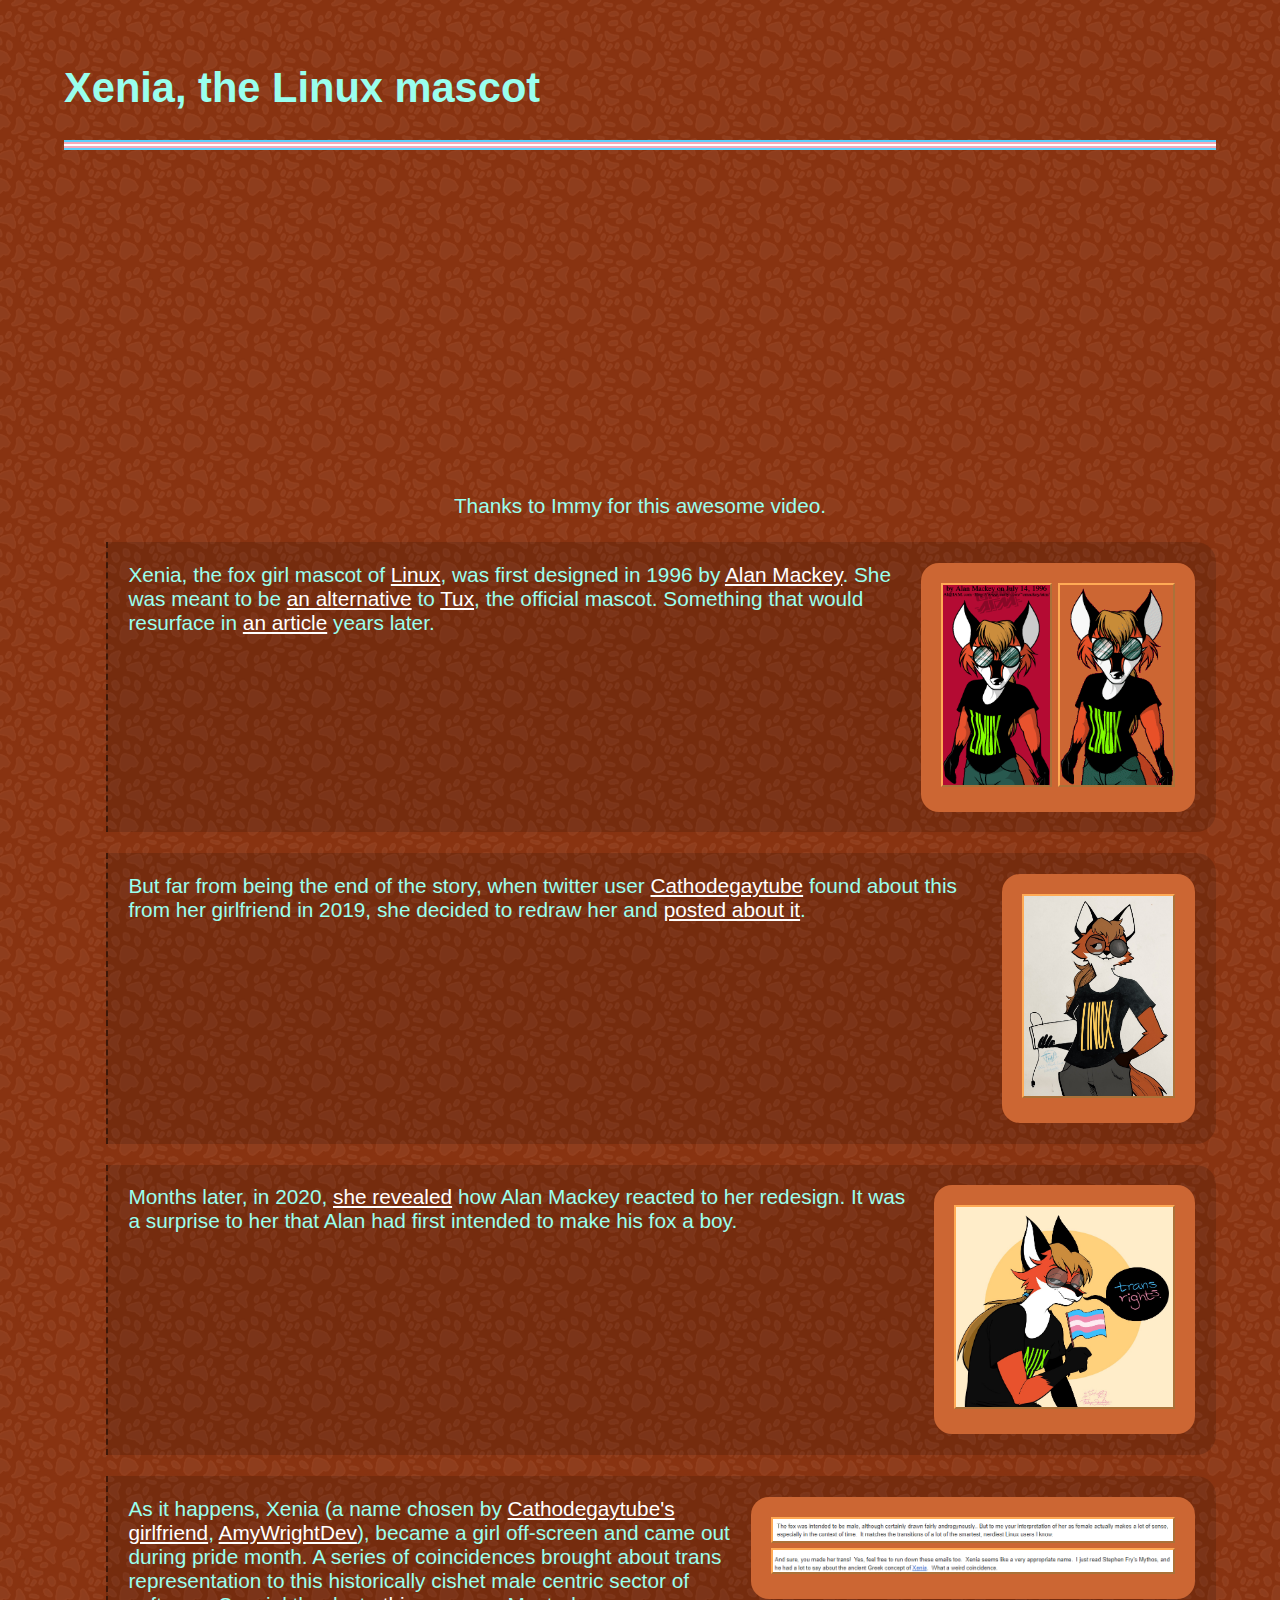
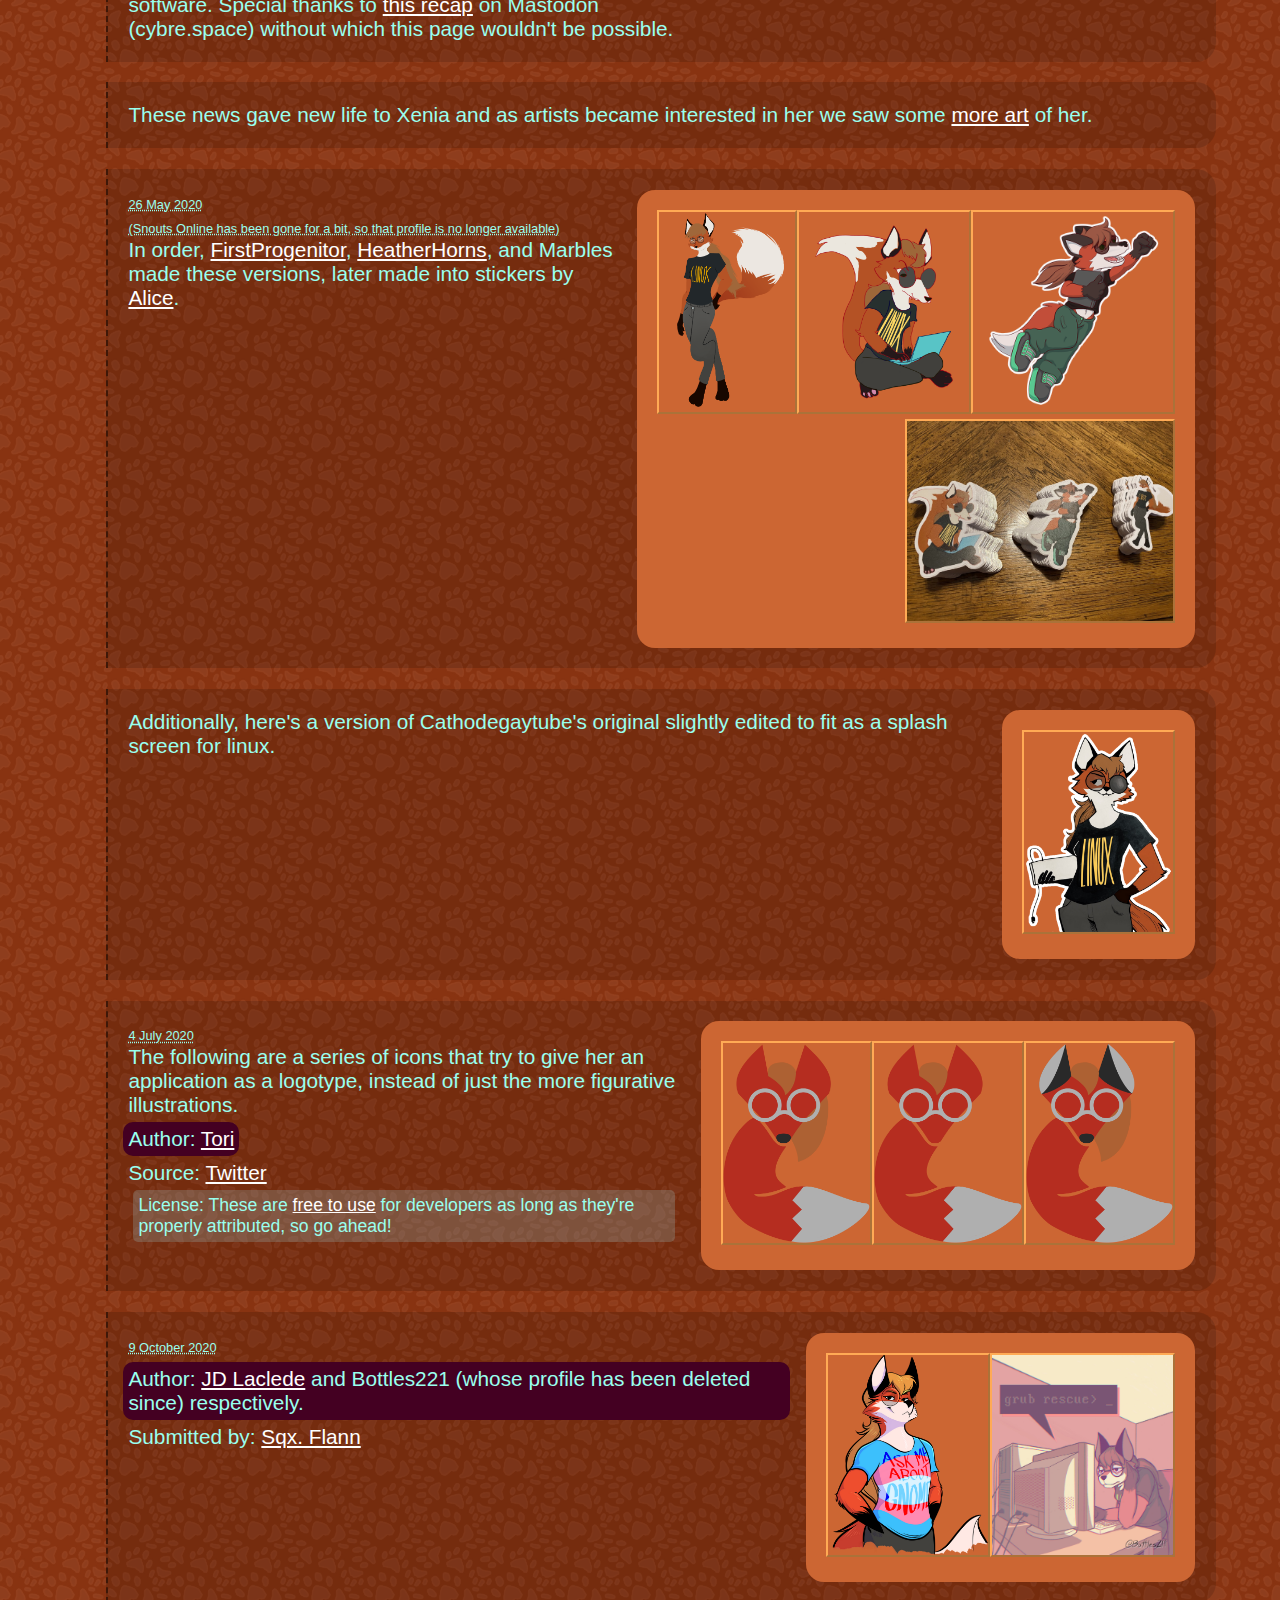
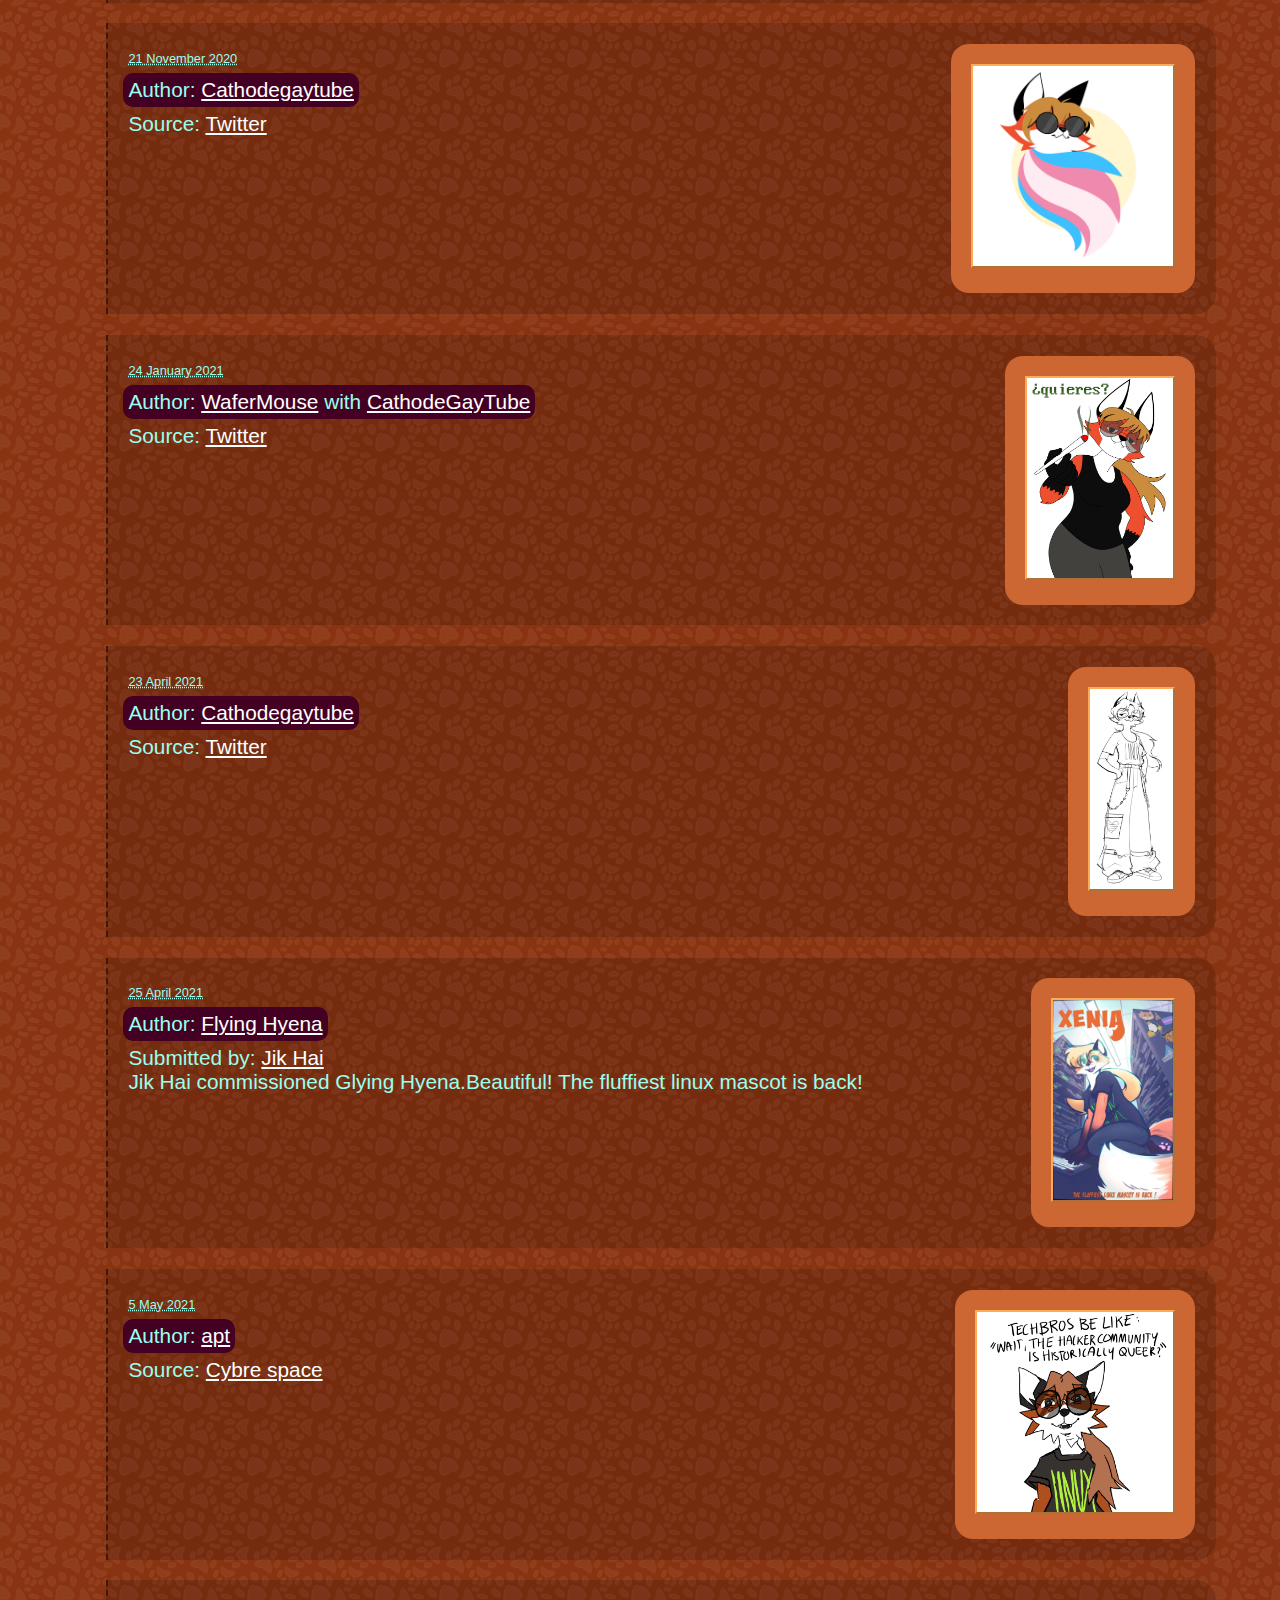
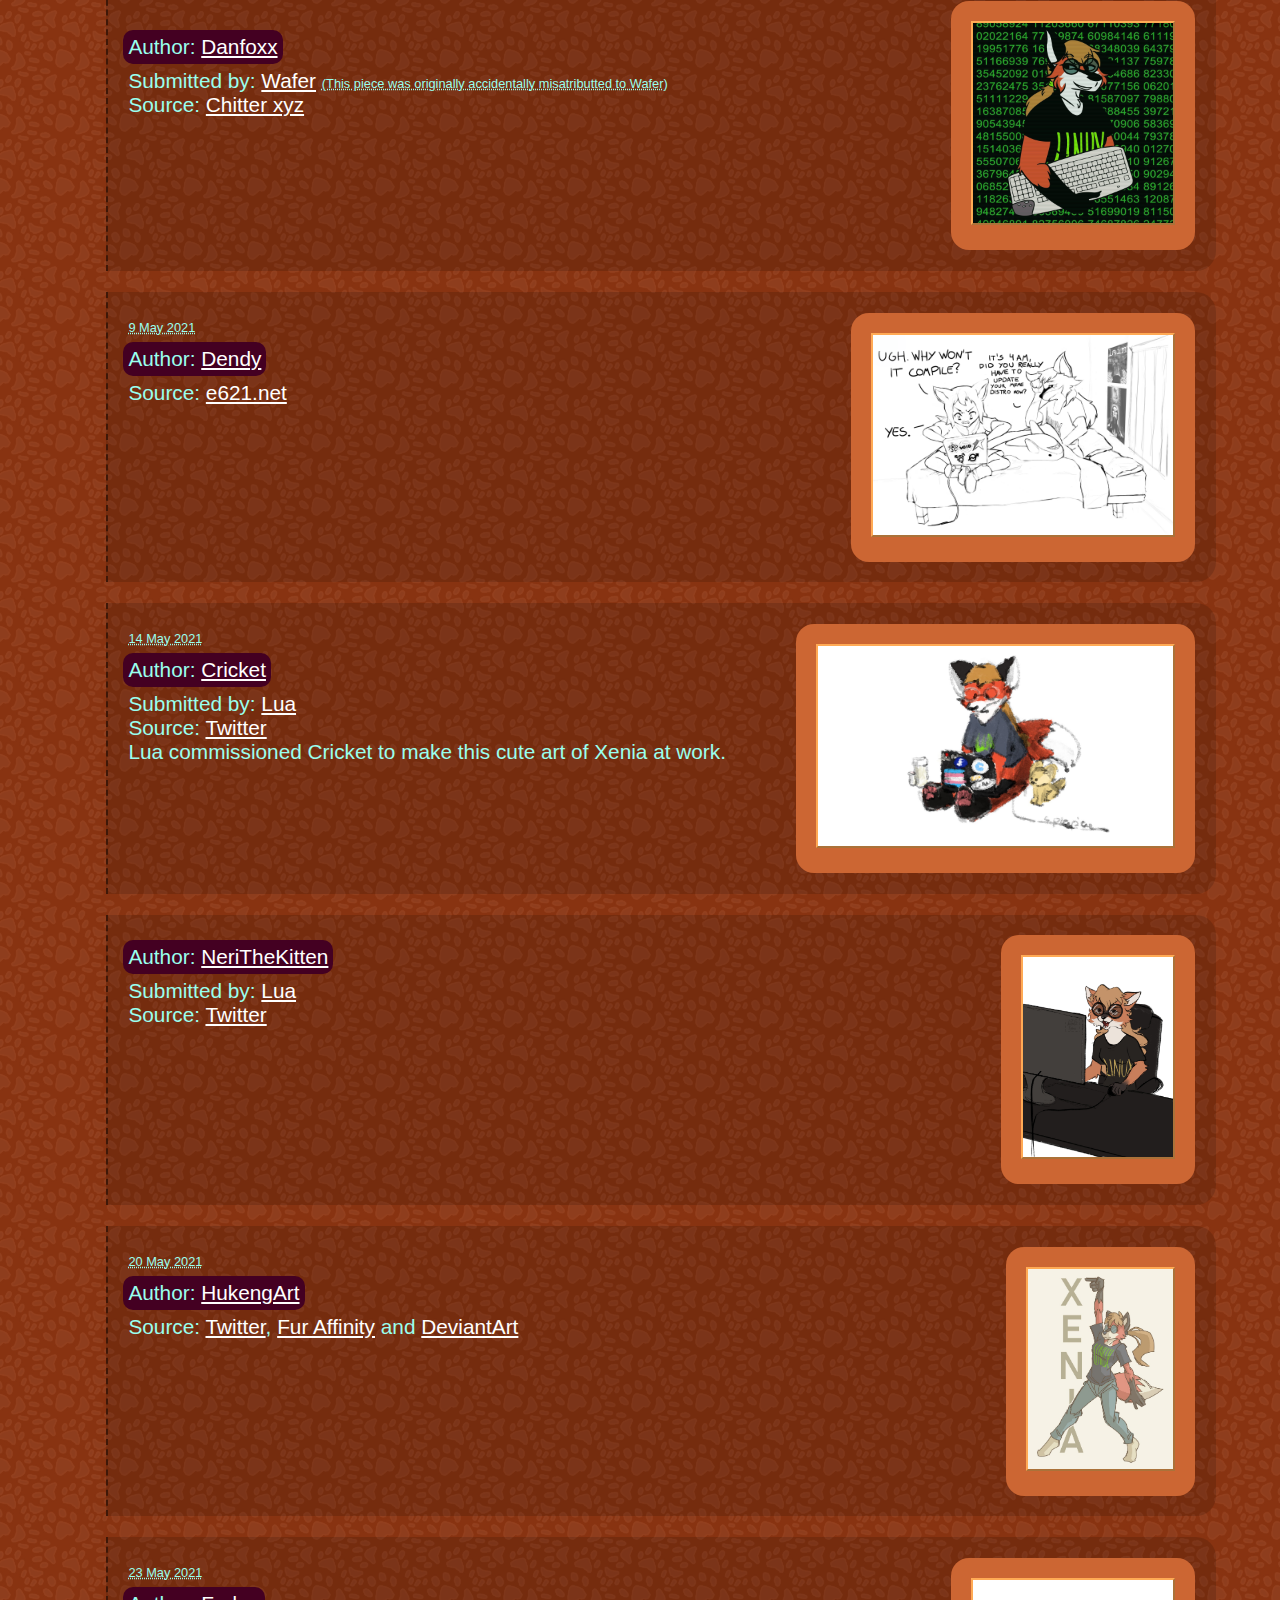
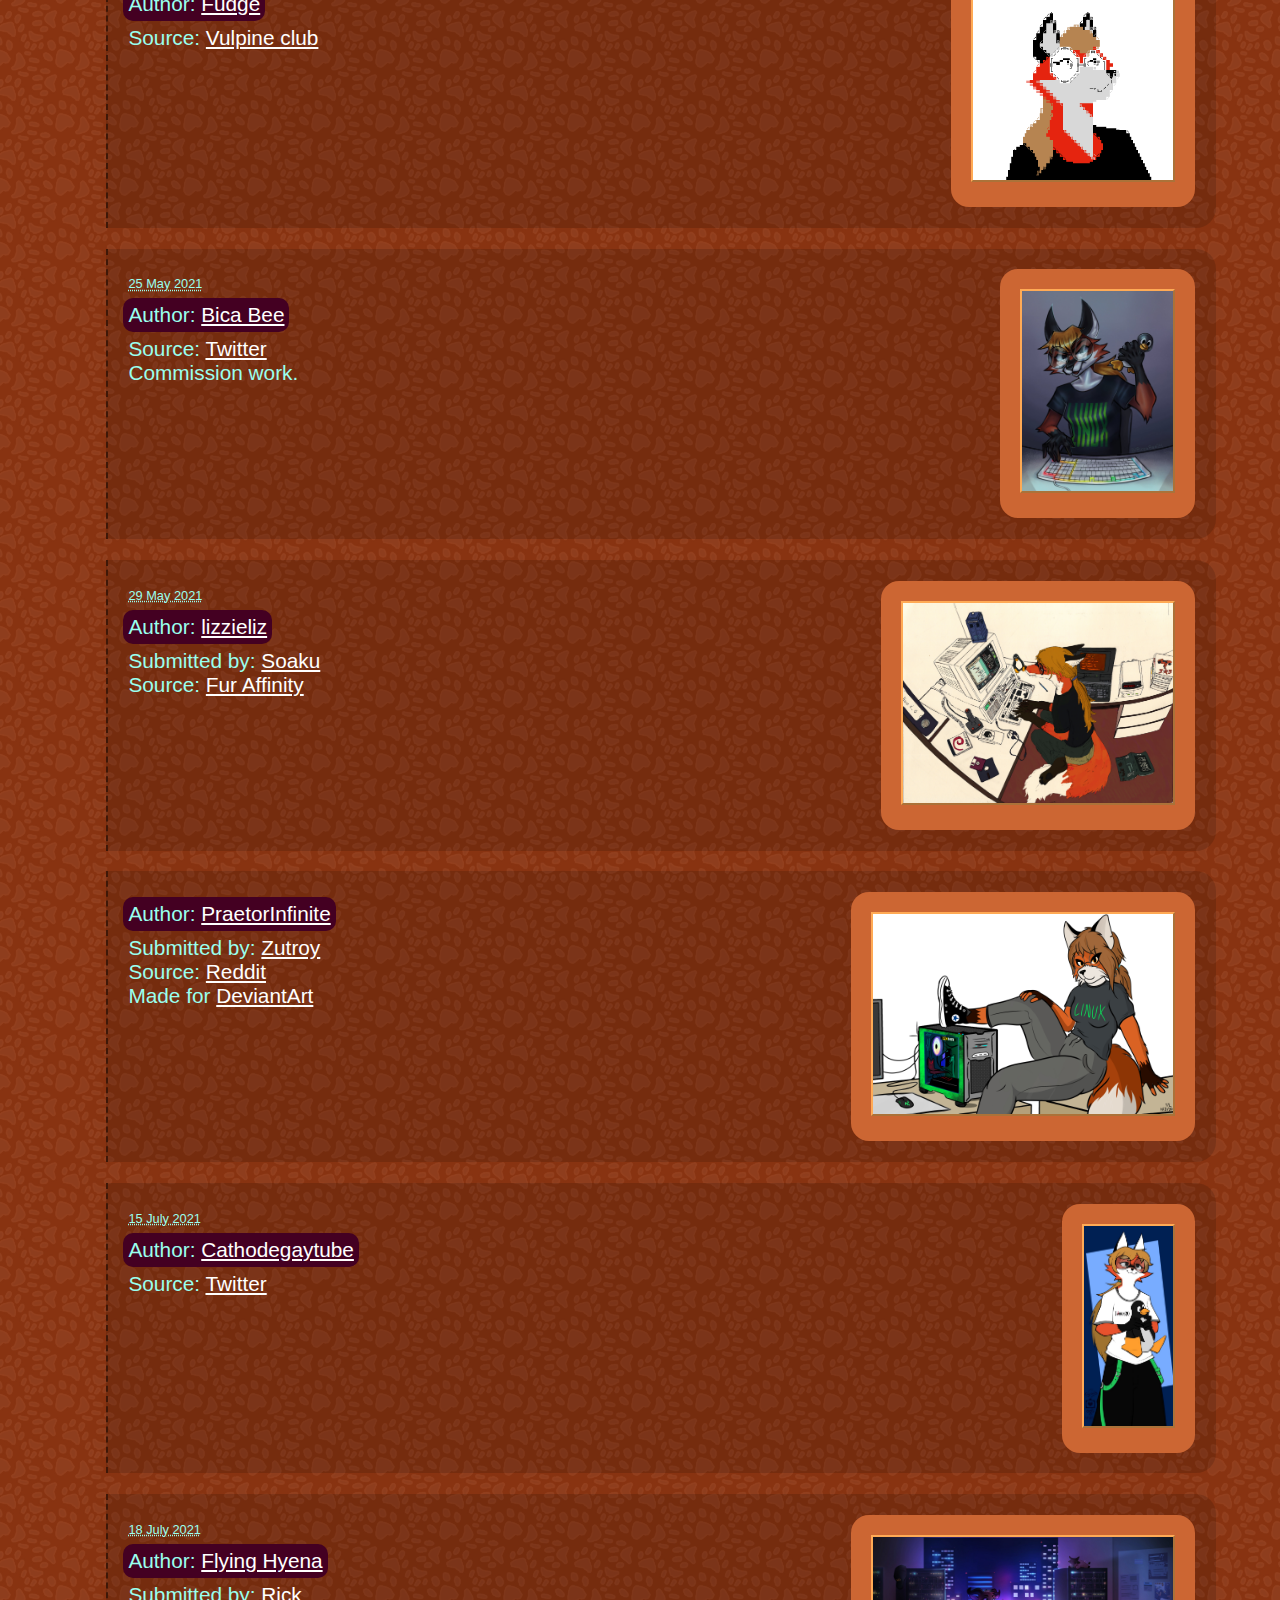
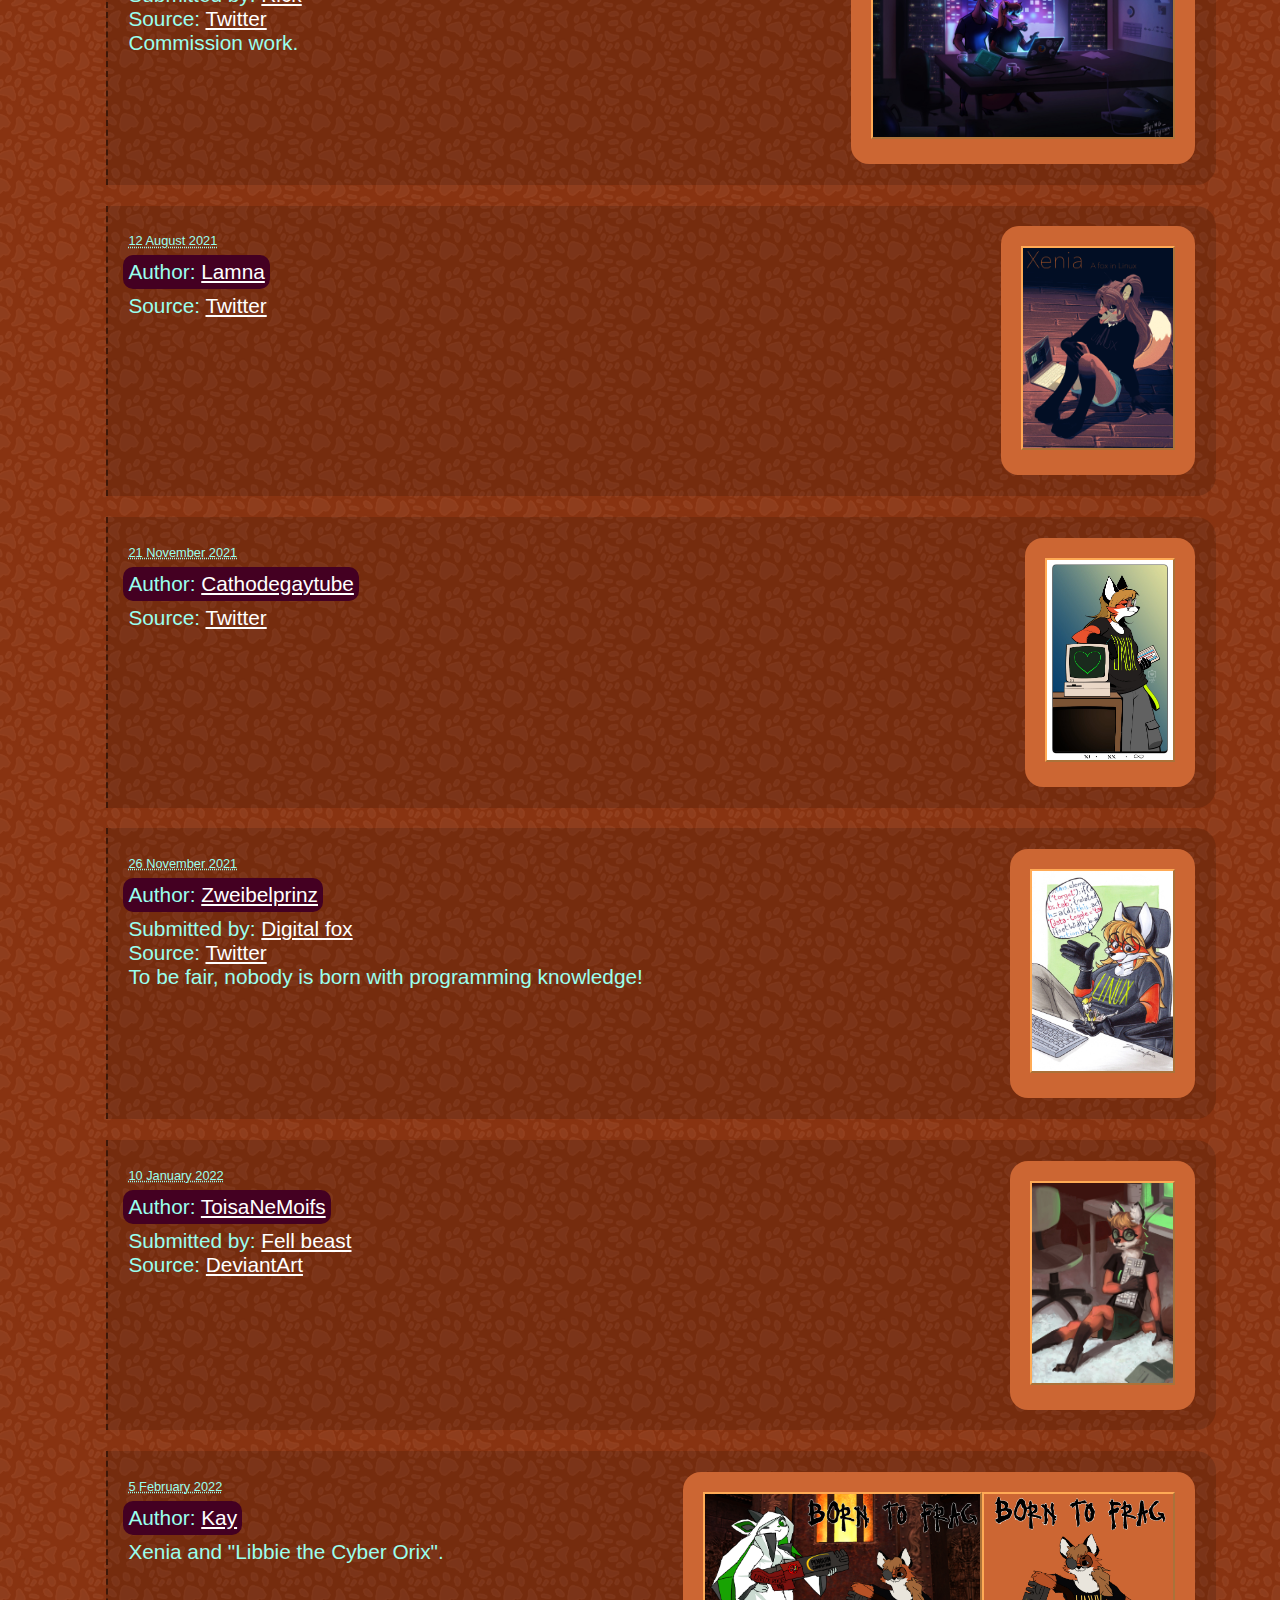
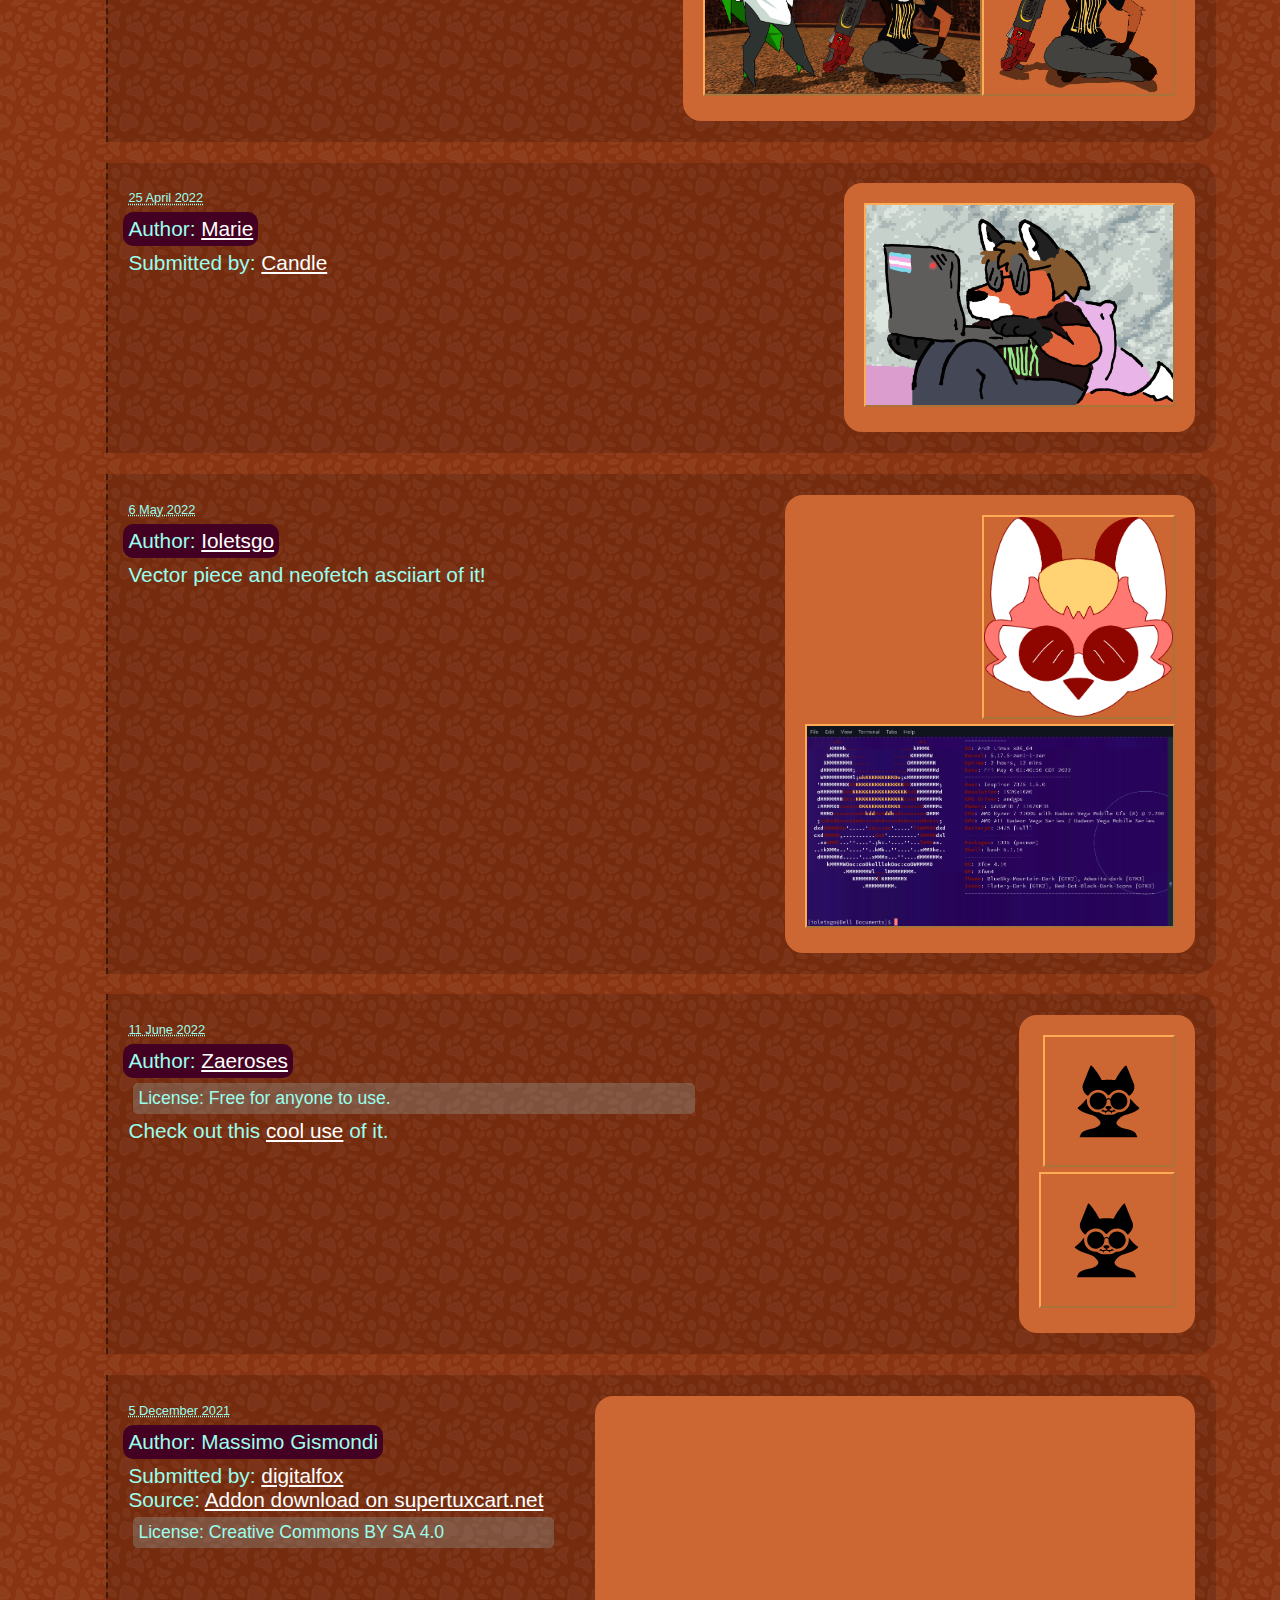
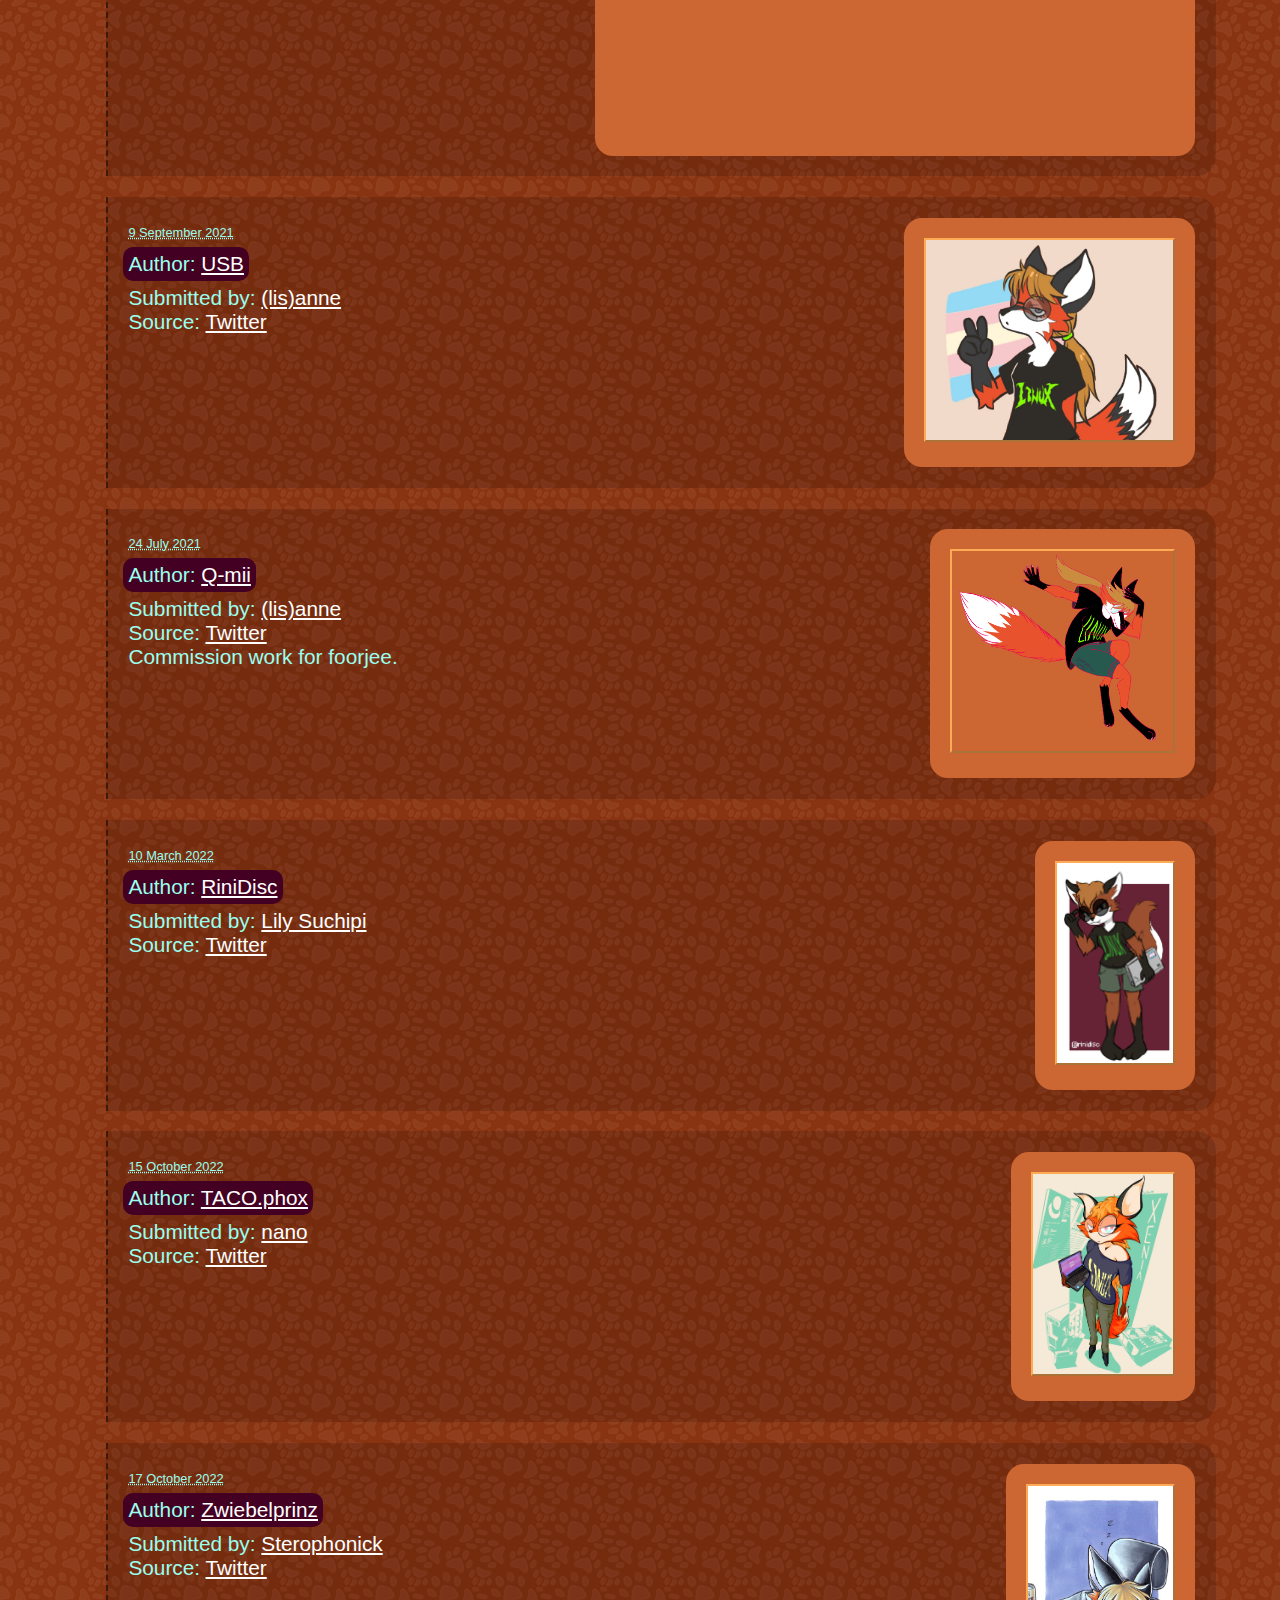
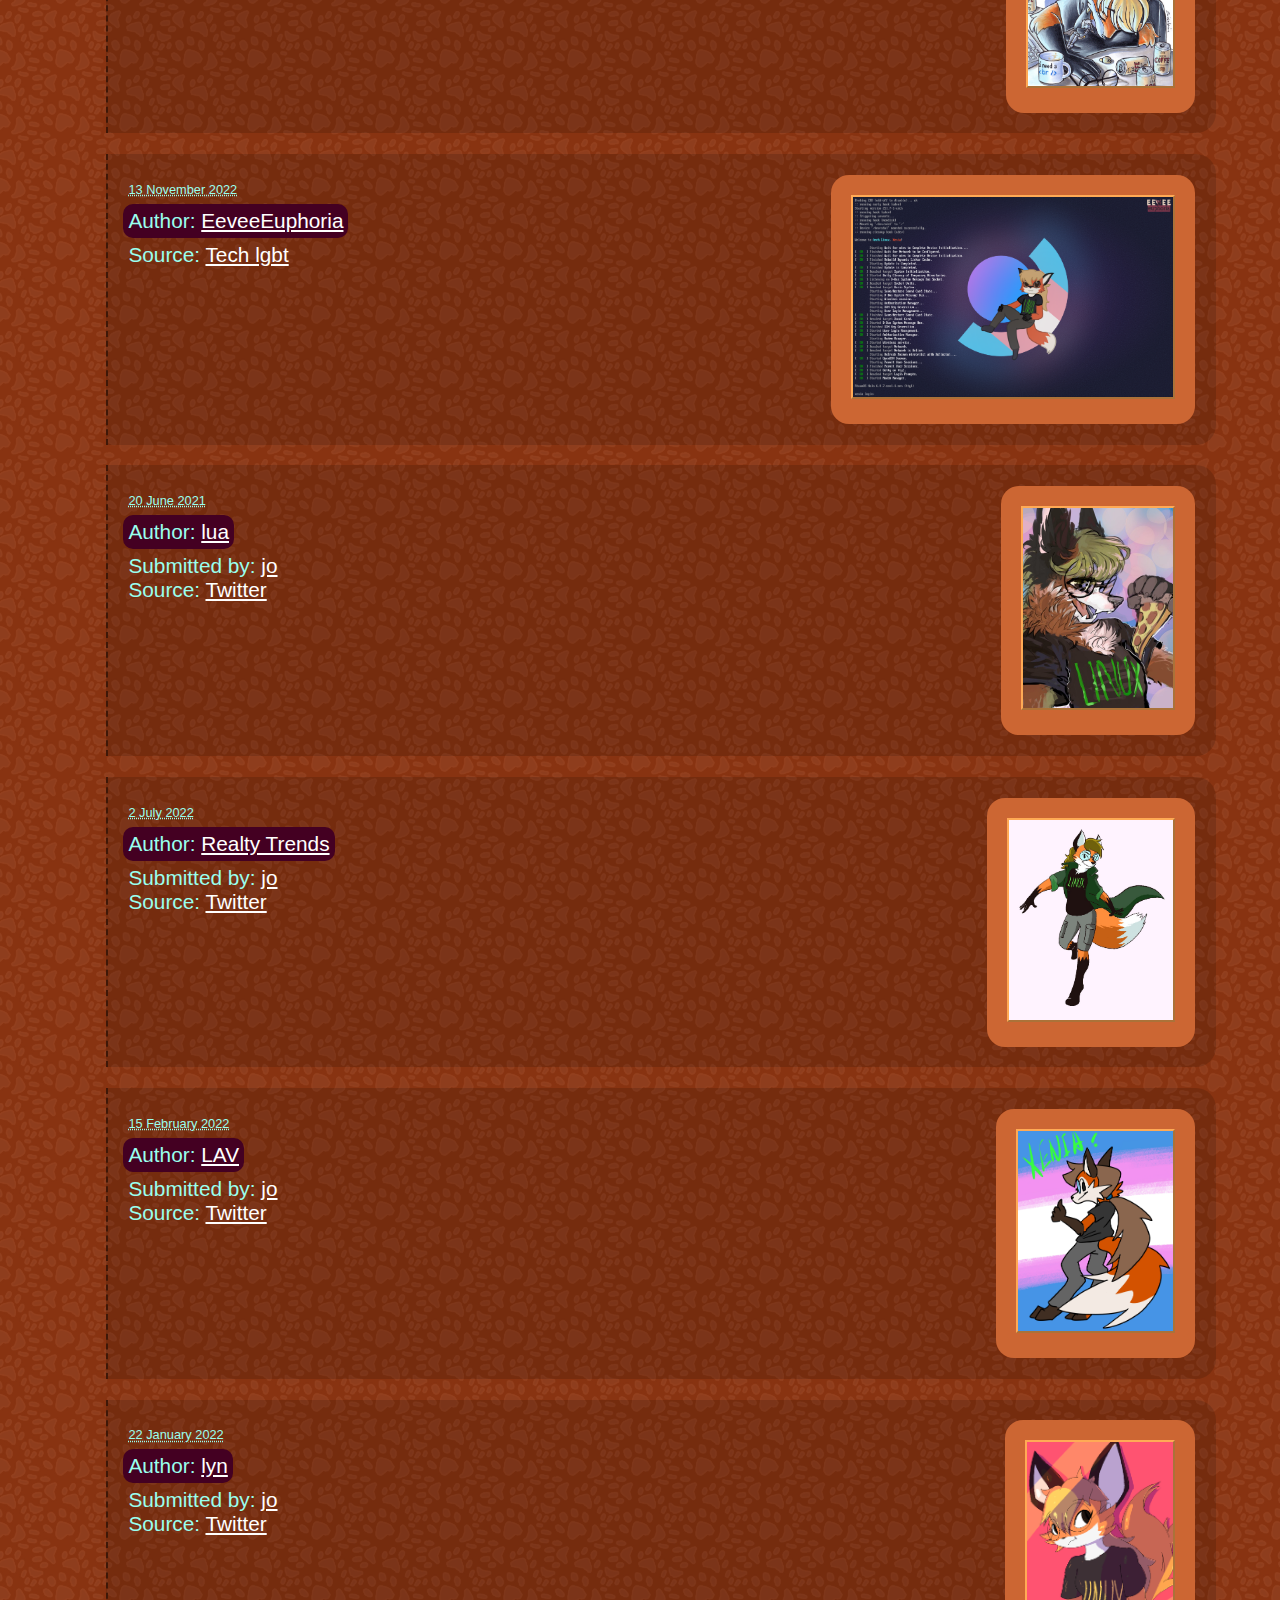
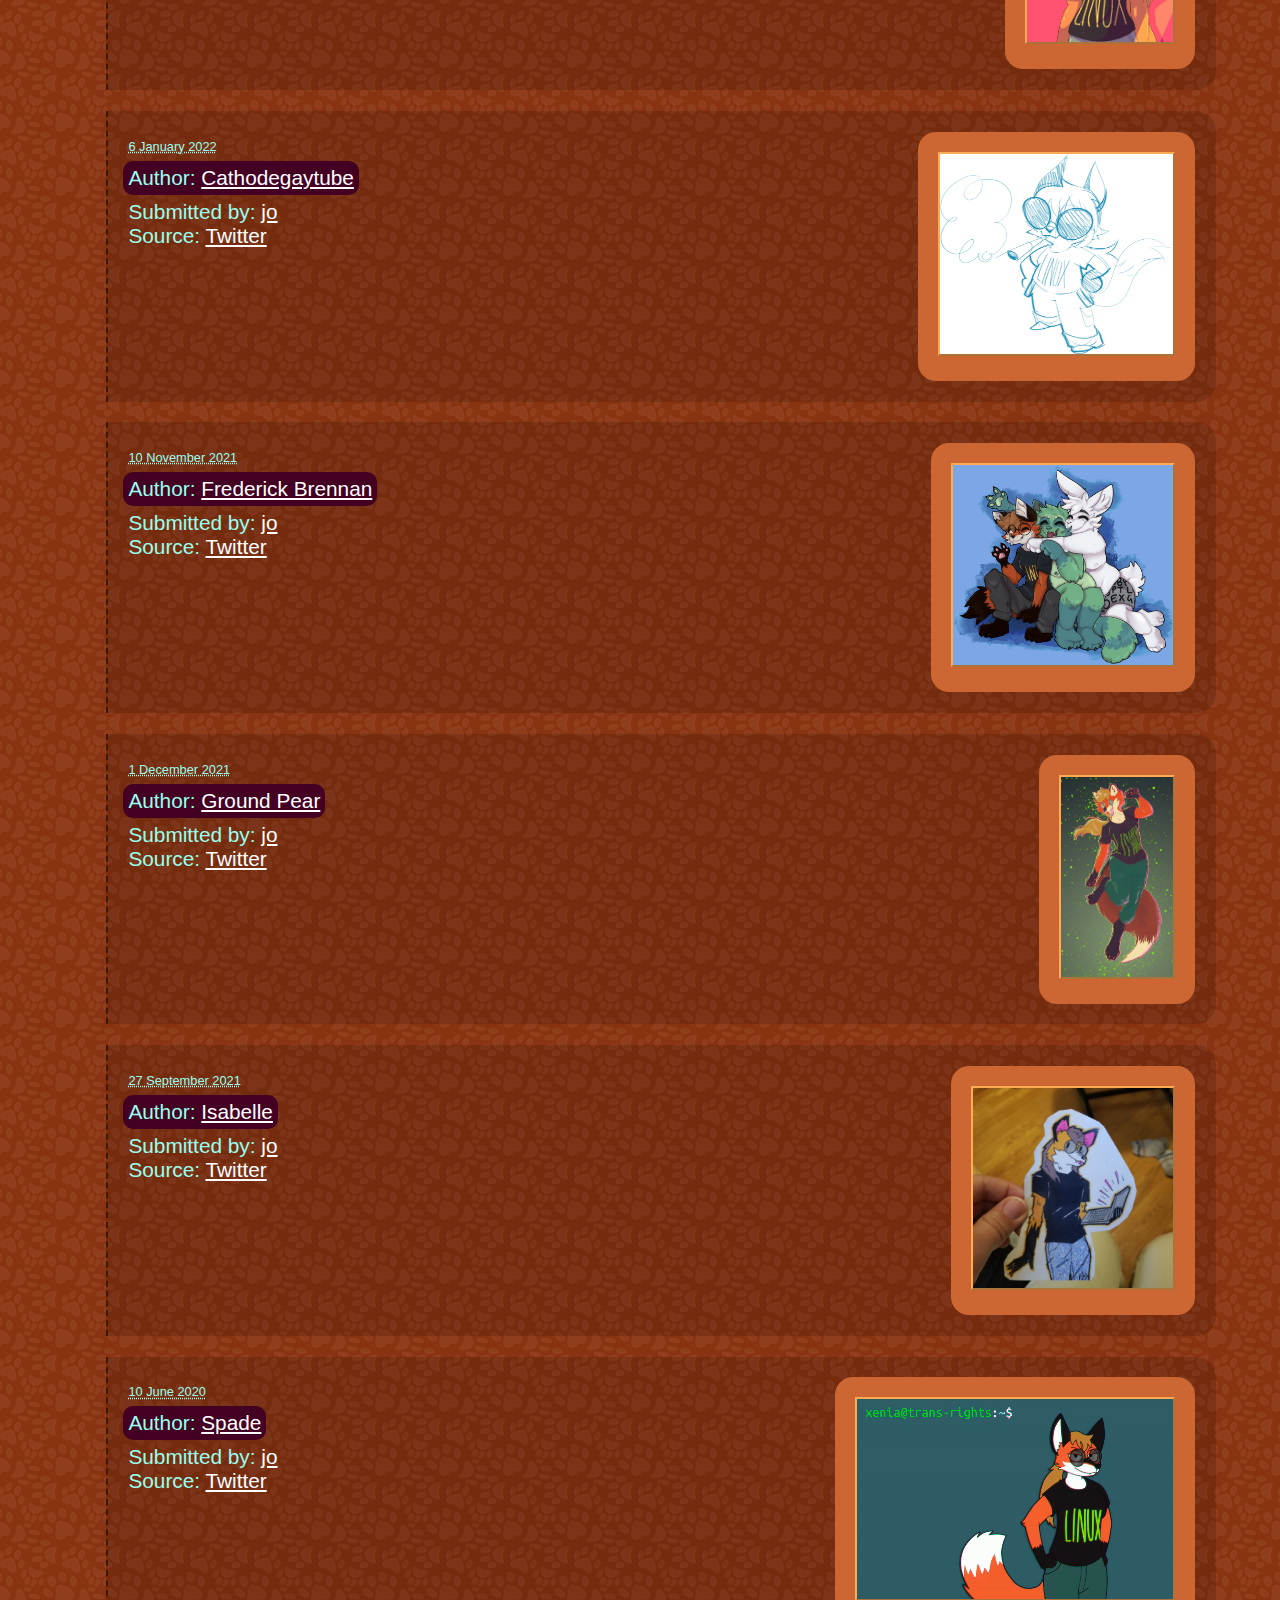
==== views/index.html @ d9336246 "move things for glitch integration" ====
<!DOCTYPE html>

<html lang="en"><head><meta charset="utf-8" />
  <meta http-equiv="X-UA-Compatible" content="IE=edge" />
  <meta name="viewport" content="width=device-width, initial-scale=1" />
  <title>Xenia, the Linux mascot</title>
<link rel="stylesheet" href="style.css" /></head>
<body><h1>Xenia, the Linux mascot</h1>
<flag class="b"></flag>
<flag class="p"></flag>
<flag class="w"></flag>
<flag class="p"></flag>
<flag class="b"></flag>
<br />
<center><iframe width="560" height="315" src="https://www.youtube-nocookie.com/embed/0b4eW1KAuWE" frameborder="0" allow="accelerometer; autoplay: clipboard-write; encrypted-media; gyroscope; picture-in-picture;" allowfullscreen="true"></iframe>
<br />
Thanks to Immy for this awesome video.</center>
<br />
<div class="story"><div class="left">Xenia, the fox girl mascot of <a href="https://www.linux.org/">Linux</a>, was first designed in 1996 by <a href="https://web.archive.org/web/20060610112303/http://www.almackey.com/">Alan Mackey</a>.
She was meant to be <a href="https://archive.is/wYsFh">an alternative</a> to <a href="https://en.wikipedia.org/wiki/Tux_%28mascot%29">Tux</a>, the official mascot. Something that would resurface in <a href="https://itsfoss.com/tux-trivia/">an article</a> years later.</div>
<div class="right"><a target="_blank" href="images/linuxfox.gif"><img src="images/linuxfox.gif" /></a>
<a target="_blank" href="images/linuxfox_smltr.gif?v=1593749237791"><img src="images/linuxfox_smltr.gif?v=1593749237791" /></a></div></div>
<div class="story"><div class="left">But far from being the end of the story, when twitter user <a href="https://twitter.com/cathodegaytube/">Cathodegaytube</a> found about this from her girlfriend in 2019, she decided to redraw her and <a href="https://twitter.com/cathodegaytube/status/1197227512075411456">posted about it</a>.</div>
<div class="right"><a target="_blank" href="images/cathodegaytube1.jpg"><img src="images/cathodegaytube1.jpg" /></a></div></div>
<div class="story"><div class="left">Months later, in 2020, <a href="https://twitter.com/cathodegaytube/status/1269405917700710400">she revealed</a> how Alan Mackey reacted to her redesign.
It was a surprise to her that Alan had first intended to make his fox a boy.</div>
<div class="right"><a target="_blank" href="images/trans-rights.jpeg"><img src="images/trans-rights.jpeg" /></a></div></div>
<div class="story"><div class="left">As it happens, Xenia (a name chosen by <a href="https://twitter.com/cathodegaytube/status/1269409552027377664">Cathodegaytube's girlfriend</a>, <a href="https://twitter.com/AmyWrightDev">AmyWrightDev</a>), became a girl off-screen and came out during pride month.
A series of coincidences brought about trans representation to this historically cishet male centric sector of software.
Special thanks to <a href="https://archive.is/Ho4Md">this recap</a> on Mastodon (cybre.space) without which this page wouldn't be possible.<!--archive https://web.archive.org/web/20220628062928/https://cybre.space/@Balina/104299903634507945--></div>
<div class="right"><a target="_blank" href="images/email1.png"><img src="images/email1.png" /></a>
<br />
<a target="_blank" href="images/email2.png"><img src="images/email2.png" /></a></div></div>
<div class="story"><div class="left">These news gave new life to Xenia and as artists became interested in her we saw some <a href="https://archive.is/xeJ39">more art</a> of her.</div></div>
<div class="story"><div class="left"><time datetime="2020-05-26" title="2020-05-26">26 May 2020</time><br/><time datetime="2021-04-25" title="2021-04-25">(Snouts Online has been gone for a bit, so that profile is no longer available)</time><br />In order, <a href="https://mastodon.art/@firstprogenitor">FirstProgenitor</a>, <a href="https://plush.city/@heatherhorns">HeatherHorns</a>, and Marbles made these versions, later made into <comment><a href="https://masto.werefox.dev/@shadow8t4/104389870380303106">stickers</a> by <a href="https://masto.werefox.dev/@shadow8t4/104389870380303106">Shadow8t4</a></comment>stickers by <a href="https://yiff.life/@werefox">Alice</a><comment><time datetime="2022-07-28" title="2022-07-28">(It seems werefox.dev is also gone now)</time></comment>.</div><div class="right"><a target="_blank" href="images/firstprogenitor1.png"><img src="images/firstprogenitor1.png" /></a><a target="_blank" href="images/heyheather1.png"><img src="images/heyheather1.png" /></a><a target="_blank" href="images/marbles1.png"><img src="images/marbles1.png" /></a><br /><a target="_blank" href="images/shadow8t4-stickers.jpg"><img src="images/shadow8t4-stickers.jpg" /></a></div></div>
<div class="story"><div class="left">Additionally, here's a version of Cathodegaytube's original slightly edited to fit as a splash screen for linux.</div><div class="right"><a target="_blank" href="images/cathodegaytube-splash.png"><img src="images/cathodegaytube-splash.png" /></a></div></div>
<div class="story"><div class="left"><time datetime="2020-07-04" title="2020-07-04">4 July 2020</time><br/>The following are a series of icons that try to give her an application as a logotype, instead of just the more figurative illustrations.<br /><div class="author">Author: <a href="https://mastodon.social/@QuestForTori">Tori</a><br/></div>Source: <a href="https://twitter.com/QuestForTori/status/1279290356387872769">Twitter</a><br/><div class="license">License: These are <a href="https://twitter.com/QuestForTori/status/1279558009425821696">free to use</a> for developers as long as they're properly attributed, so go ahead!<br/></div></div><div class="right"><a target="_blank" href="images/questfortori1.png"><img src="images/questfortori1.png" /></a><a target="_blank" href="images/questfortori2.png"><img src="images/questfortori2.png" /></a><a target="_blank" href="images/questfortori3.png"><img src="images/questfortori3.png" /></a></div></div>
<div class="story"><div class="left"><time datetime="2020-10-09" title="2020-10-09">9 October 2020</time><br/><div class="author">Author: <a href="https://yiff.life/@jd_werewolf">JD Laclede</a> and Bottles221 (whose profile has been deleted since) respectively.<br/></div>Submitted by: <a href="https://chitter.xyz/@fl4nn">Sqx. Flann</a><br/></div><div class="right"><a target="_blank" href="images/jd-laclede1.webp"><img src="images/jd-laclede1.webp" /></a><a target="_blank" href="images/bottles221-1.jpg"><img src="images/bottles221-1.jpg" /></a></div></div>
<div class="story"><div class="left"><time datetime="2020-11-21" title="2020-11-21">21 November 2020</time><br/><div class="author">Author: <a href="https://twitter.com/cathodegaytube">Cathodegaytube</a><br/></div>Source: <a href="https://twitter.com/cathodegaytube/status/1330030061324562433">Twitter</a><br/></div><div class="right"><a target="_blank" href="images/cathodegaytube2.jpeg"><img src="images/cathodegaytube2.jpeg" /></a></div></div>
<div class="story"><div class="left"><time datetime="2021-01-24" title="2021-01-24">24 January 2021</time><br/><div class="author">Author: <a href="https://twitter.com/WaferMouse">WaferMouse</a> with <a href="https://twitter.com/cathodegaytube">CathodeGayTube</a><br/></div>Source: <a href="https://twitter.com/WaferMouse/status/1353303445026050048">Twitter</a><br/></div><div class="right"><a target="_blank" href="images/wafermouse1.jpeg"><img src="images/wafermouse1.jpeg" /></a></div></div>
<div class="story"><div class="left"><time datetime="2021-04-23" title="2021-04-23">23 April 2021</time><br/><div class="author">Author: <a href="https://twitter.com/cathodegaytube">Cathodegaytube</a><br/></div>Source: <a href="https://twitter.com/cathodegaytube/status/1385505428964986885">Twitter</a><br/></div><div class="right"><a target="_blank" href="images/cathodegaytube4.jpeg"><img src="images/cathodegaytube4.jpeg" /></a></div></div>
<div class="story"><div class="left"><time datetime="2021-04-25" title="2021-04-25">25 April 2021</time><br/><div class="author">Author: <a href="https://twitter.com/Flying_Hyena">Flying Hyena</a><br/></div>Submitted by: <a href="https://twitter.com/Jik_hai">Jik Hai</a><br/>Jik Hai commissioned Glying Hyena.Beautiful! The fluffiest linux mascot is back!</div><div class="right"><a target="_blank" href="images/flyinghyena1.jpeg"><img src="images/flyinghyena1.jpeg" /></a></div></div>
<div class="story"><div class="left"><time datetime="2021-05-05" title="2021-05-05">5 May 2021</time><br/><div class="author">Author: <a href="https://cybre.space/@apt">apt</a><br/></div>Source: <a href="https://archive.is/rTDpr">Cybre space</a><br/></div><div class="right"><a target="_blank" href="images/apt1.png"><img src="images/apt1.png" /></a></div></div>
<div class="story"><div class="left"><br /><div class="author">Author: <a href="https://chitter.xyz/@danfoxx">Danfoxx</a><br/></div>Submitted by: <a href="https://mastodon.online/@Wafer">Wafer</a> <time datetime="2022-07-28" title="2022-07-28">(This piece was originally accidentally misatributted to Wafer)</time><br/>Source: <a href="https://chitter.xyz/@danfoxx/106179176796834932">Chitter xyz</a><br/></div><div class="right"><a target="_blank" href="images/wafer1.png"><img src="images/wafer1.png" /></a></div></div>
<div class="story"><div class="left"><time datetime="2021-05-09" title="2021-05-09">9 May 2021</time><br/><div class="author">Author: <a href="https://awoo.fai.st/users/dendy">Dendy</a><br/></div>Source: <a href="https://e621.net/posts/2733376">e621.net</a><br/></div><div class="right"><a target="_blank" href="images/dendy1.png"><img src="images/dendy1.png" /></a></div></div>
<div class="story"><div class="left"><time datetime="2021-05-14" title="2021-05-14">14 May 2021</time><br/><div class="author">Author: <a href="https://twitter.com/CRICKETS_ROCK">Cricket</a><br/></div>Submitted by: <a href="https://twitter.com/luavixen">Lua</a><br/>Source: <a href="https://twitter.com/CRICKETS_ROCK/status/1393127088320770050">Twitter</a><br/>Lua commissioned Cricket to make this cute art of Xenia at work.</div><div class="right"><a target="_blank" href="images/cricket1.jpeg"><img src="images/cricket1.jpeg" /></a></div></div>
<div class="story"><div class="left"><div class="author">Author: <a href="https://twitter.com/NeriTheKitten">NeriTheKitten</a><br/></div>Submitted by: <a href="https://twitter.com/luavixen">Lua</a><br/>Source: <a href="https://twitter.com/luavixen/status/1393253170680238084">Twitter</a><br/></div><div class="right"><a target="_blank" href="images/nerithekitten1.jpeg"><img src="images/nerithekitten1.jpeg" /></a></div></div>
<div class="story"><div class="left"><time datetime="2021-05-20" title="2021-05-20">20 May 2021</time><br/><div class="author">Author: <a href="https://twitter.com/HukengArt">HukengArt</a><br/></div>Source: <a href="https://twitter.com/HukengArt/status/1395444535258402824?s=20">Twitter</a>, <a href="https://www.furaffinity.net/view/41968334/">Fur Affinity</a> and <a href="https://www.deviantart.com/hukeng/art/Xenia-880111456">DeviantArt</a><br/></div><div class="right"><a target="_blank" href="images/hukengart1.jpg"><img src="images/hukengart1.jpg" /></a></div></div>
<div class="story"><div class="left"><time datetime="2021-05-23" title="2021-05-23">23 May 2021</time><br/><div class="author">Author: <a href="https://vulpine.club/@fudge_the_sphinx">Fudge</a><br/></div>Source: <a href="https://vulpine.club/@fudge_the_sphinx/106286337204256346">Vulpine club</a><br/></div><div class="right"><a target="_blank" href="images/fudge1.png"><img src="images/fudge1.png" /></a></div></div>
<div class="story"><div class="left"><time datetime="2021-05-25" title="2021-05-25">25 May 2021</time><br/><div class="author">Author: <a href="https://twitter.com/BiccaBee">Bica Bee</a><br/></div>Source: <a href="https://twitter.com/BiccaBee/status/1397008731687333897">Twitter</a><br/>Commission work.</div><div class="right"><a target="_blank" href="images/bicabee1.jpeg"><img src="images/bicabee1.jpeg" /></a></div></div>
<div class="story"><div class="left"><time datetime="2021-05-29" title="2021-05-29">29 May 2021</time><br/><div class="author">Author: <a href="https://www.furaffinity.net/user/lizzieliz/">lizzieliz</a><br/></div>Submitted by: <a href="https://mstdn.social/@soaku">Soaku</a><br/>Source: <a href="https://www.furaffinity.net/view/36600939/">Fur Affinity</a><br/></div><div class="right"><a target="_blank" href="images/lizzieliz1.jpg"><img src="images/lizzieliz1.jpg" /></a></div></div>
<div class="story"><div class="left"><div class="author">Author: <a href="https://www.deviantart.com/praetorinfinite">PraetorInfinite</a><br/></div>Submitted by: <a href="https://www.reddit.com/user/Zutroy2117/">Zutroy</a><br/>Source: <a href="https://www.reddit.com/r/furry/comments/jfz8di/oc_xenia_the_forgotten_linux_mascot/">Reddit</a><br/>Made for <a href="https://www.deviantart.com/praetorultra/art/Xenia-858827241">DeviantArt</a></div><div class="right"><a target="_blank" href="images/praetorinfinite1.jpg"><img src="images/praetorinfinite1.jpg" /></a></div></div>
<div class="story"><div class="left"><time datetime="2021-07-15" title="2021-07-15">15 July 2021</time><br/><div class="author">Author: <a href="https://twitter.com/cathodegaytube">Cathodegaytube</a><br/></div>Source: <a href="https://twitter.com/cathodegaytube/status/1415793225940406273">Twitter</a><br/></div><div class="right"><a target="_blank" href="images/cathodegaytube3.jpeg"><img src="images/cathodegaytube3.jpeg" /></a></div></div>
<div class="story"><div class="left"><time datetime="2021-07-18" title="2021-07-18">18 July 2021</time><br/><div class="author">Author: <a href="https://twitter.com/Flying_Hyena">Flying Hyena</a><br/></div>Submitted by: <a href="https://toot.gnous.eu/@rick">Rick</a><br/>Source: <a href="https://twitter.com/Flying_Hyena/status/1416811727778459653">Twitter</a><br/>Commission work.</div><div class="right"><a target="_blank" href="images/flyinghyena2.jpeg"><img src="images/flyinghyena2.jpeg" /></a></div></div>
<div class="story"><div class="left"><time datetime="2021-08-12" title="2021-08-12">12 August 2021</time><br/><div class="author">Author: <a href="https://twitter.com/artlamna">Lamna</a><br/></div>Source: <a href="https://twitter.com/artlamna/status/1425907483940380684">Twitter</a><br/></div><div class="right"><a target="_blank" href="images/lamna1.jpeg"><img src="images/lamna1.jpeg" /></a></div></div>
<div class="story"><div class="left"><time datetime="2021-11-21" title="2021-11-21">21 November 2021</time><br/><div class="author">Author: <a href="https://twitter.com/cathodegaytube">Cathodegaytube</a><br/></div>Source: <a href="https://twitter.com/cathodegaytube/status/1462314685634543618">Twitter</a><br/></div><div class="right"><a target="_blank" href="images/cathodegaytube5.jpeg"><img src="images/cathodegaytube5.jpeg" /></a></div></div>
<div class="story"><div class="left"><time datetime="2021-11-26" title="2021-11-26">26 November 2021</time><br/><div class="author">Author: <a href="https://twitter.com/Zwiebelprinz">Zweibelprinz</a><br/></div>Submitted by: <a href="https://vulpine.club/@digitalfox">Digital fox</a><br/>Source: <a href="https://twitter.com/Zwiebelprinz/status/1463901450942271493">Twitter</a><br/>To be fair, nobody is born with programming knowledge!</div><div class="right"><a target="_blank" href="images/zwiebelprinz1.jpeg"><img src="images/zwiebelprinz1.jpeg" /></a></div></div>
<div class="story"><div class="left"><time datetime="2022-01-10" title="2022-01-10">10 January 2022</time><br/><div class="author">Author: <a href="https://www.deviantart.com/toisanemoifs">ToisaNeMoifs</a><br/></div>Submitted by: <a href="https://equestria.social/@g1comics">Fell beast</a><br/>Source: <a href="https://www.deviantart.com/toisanemoifs/art/Xenia-903364698">DeviantArt</a><br/></div><div class="right"><a target="_blank" href="images/xenia_by_toisanemoifs1.jpg"><img src="images/xenia_by_toisanemoifs1.jpg" /></a></div></div>
<div class="story"><div class="left"><time datetime="2022-02-05" title="2022-02-05">5 February 2022</time><br/><div class="author">Author: <a href="https://chitter.xyz/@kaydemonlp">Kay</a><br/></div>Xenia and &quot;Libbie the Cyber Orix&quot;.</div><div class="right"><a target="_blank" href="images/kay1.jpeg"><img src="images/kay1.jpeg" /></a><a target="_blank" href="images/kay2.png"><img src="images/kay2.png" /></a></div></div>
<div class="story"><div class="left"><time datetime="2022-04-25" title="2022-04-25">25 April 2022</time><br/><div class="author">Author: <a href="https://www.marikedrawinge.com/">Marie</a><br/></div>Submitted by: <a href="https://timetheft.social/@candle">Candle</a><br/></div><div class="right"><a target="_blank" href="images/marie1.png"><img src="images/marie1.png" /></a></div></div>
<div class="story"><div class="left"><time datetime="2022-05-06" title="2022-05-06">6 May 2022</time><br/><div class="author">Author: <a href="https://wetdry.world/@ioletsgo">Ioletsgo</a><br/></div>Vector piece and neofetch asciiart of it!</div><div class="right"><a target="_blank" href="images/ioletsgo1.png"><img src="images/ioletsgo1.png" /></a><br /><a target="_blank" href="images/ioletsgo2.png"><img src="images/ioletsgo2.png" /></a></div></div>
<div class="story"><div class="left"><time datetime="2022-06-11" title="2022-06-11">11 June 2022</time><br/><div class="author">Author: <a href="https://chitter.xyz/@Zaeroses">Zaeroses</a><br/></div><div class="license">License: Free for anyone to use.<br/></div>Check out this <a href="https://github.com/Commenter25/userstuffs#-xenia-as-linux-icon">cool use</a> of it.</div><div class="right"><a target="_blank" href="images/zaeroses2.png"><img src="images/zaeroses2.png" /></a><a target="_blank" href="images/zaeroses1.svg"><img src="images/zaeroses1.svg" /></a></div></div>
<div class="story"><div class="left"><time datetime="2021-12-05" title="2021-12-05">5 December 2021</time><br/><div class="author">Author: Massimo Gismondi<br/></div>Submitted by: <a href="https://vulpine.club/@digitalfox">digitalfox</a><br/>Source: <a href="https://online.supertuxkart.net/addons.php?type=karts&amp;name=xenia">Addon download on supertuxcart.net</a><br/><div class="license">License: Creative Commons BY SA 4.0<br/></div></div><div class="right"><iframe width="560" height="315" src="https://www.youtube.com/embed/LlFVNH9xP8s" title="YouTube video player" frameborder="0" allow="accelerometer; autoplay; clipboard-write; encrypted-media; gyroscope; picture-in-picture; web-share"><allowfullscreen /></iframe></div></div>
<div class="story"><div class="left"><time datetime="2021-09-09" title="2021-09-09">9 September 2021</time><br/><div class="author">Author: <a href="https://twitter.com/USBFIG">USB</a><br/></div>Submitted by: <a href="https://hellsite.site/@mocchapi">(lis)anne</a><br/>Source: <a href="https://twitter.com/USBFIG/status/1435790274886787072">Twitter</a><br/></div><div class="right"><a target="_blank" href="images/USBFIG1.jpeg"><img src="images/USBFIG1.jpeg" /></a></div></div>
<div class="story"><div class="left"><time datetime="2021-07-24" title="2021-07-24">24 July 2021</time><br/><div class="author">Author: <a href="https://twitter.com/QmiiProductions">Q-mii</a><br/></div>Submitted by: <a href="https://hellsite.site/@mocchapi">(lis)anne</a><br/>Source: <a href="https://twitter.com/QmiiProductions/status/1418823824066236417">Twitter</a><br/>Commission work for foorjee.</div><div class="right"><a target="_blank" href="images/Q-mii1.png"><img src="images/Q-mii1.png" /></a></div></div>
<div class="story"><div class="left"><time datetime="2022-03-10" title="2022-03-10">10 March 2022</time><br/><div class="author">Author: <a href="https://twitter.com/RiniDisc">RiniDisc</a><br/></div>Submitted by: <a href="https://corn.social/@suchipi">Lily Suchipi</a><br/>Source: <a href="https://twitter.com/RiniDisc/status/1501755481739698178">Twitter</a><br/></div><div class="right"><a target="_blank" href="images/RiniDisc1.jpeg"><img src="images/RiniDisc1.jpeg" /></a></div></div>
<div class="story"><div class="left"><time datetime="2022-10-15" title="2022-10-15">15 October 2022</time><br/><div class="author">Author: <a href="https://twitter.com/TacoPhox">TACO.phox</a><br/></div>Submitted by: <a href="https://yiff.life/@nano">nano</a><br/>Source: <a href="https://twitter.com/tacophox/status/1581207544391139331">Twitter</a><br/></div><div class="right"><a target="_blank" href="images/tacophox1.jpeg"><img src="images/tacophox1.jpeg" /></a></div></div>
<div class="story"><div class="left"><time datetime="2022-10-17" title="2022-10-17">17 October 2022</time><br/><div class="author">Author: <a href="https://twitter.com/Zwiebelprinz">Zwiebelprinz</a><br/></div>Submitted by: <a href="https://tech.lgbt/@Sterophonick">Sterophonick</a><br/>Source: <a href="https://twitter.com/Zwiebelprinz/status/1582078830033874946">Twitter</a><br/></div><div class="right"><a target="_blank" href="images/zwiebelprinz2.jpeg"><img src="images/zwiebelprinz2.jpeg" /></a></div></div>
<div class="story"><div class="left"><time datetime="2022-11-13" title="2022-11-13">13 November 2022</time><br/><div class="author">Author: <a href="https://tech.lgbt/@EeveeEuphoria">EeveeEuphoria</a><br/></div>Source: <a href="https://tech.lgbt/@EeveeEuphoria/109337642942177266">Tech lgbt</a><br/></div><div class="right"><a target="_blank" href="images/Eevee1.png"><img src="images/Eevee1.png" /></a></div></div>
<div class="story"><div class="left"><time datetime="2021-06-20" title="2021-06-20">20 June 2021</time><br/><div class="author">Author: <a href="https://twitter.com/luavixen">lua</a><br/></div>Submitted by: <a href="https://tech.lgbt/@ShadowJonathan">jo</a><br/>Source: <a href="https://twitter.com/luavixen/status/1406393573705064450">Twitter</a><br/></div><div class="right"><a target="_blank" href="images/luavixen1.jpeg"><img src="images/luavixen1.jpeg" /></a></div></div>
<div class="story"><div class="left"><time datetime="2022-07-02" title="2022-07-02">2 July 2022</time><br/><div class="author">Author: <a href="https://twitter.com/realty_trends">Realty Trends</a><br/></div>Submitted by: <a href="https://tech.lgbt/@ShadowJonathan">jo</a><br/>Source: <a href="https://twitter.com/realty_trends/status/1543109895641124864">Twitter</a><br/></div><div class="right"><a target="_blank" href="images/realtytrends1.jpeg"><img src="images/realtytrends1.jpeg" /></a></div></div>
<div class="story"><div class="left"><time datetime="2022-02-15" title="2022-02-15">15 February 2022</time><br/><div class="author">Author: <a href="https://twitter.com/lilblucat">LAV</a><br/></div>Submitted by: <a href="https://tech.lgbt/@ShadowJonathan">jo</a><br/>Source: <a href="https://twitter.com/lilblucat/status/1493518165199888393">Twitter</a><br/></div><div class="right"><a target="_blank" href="images/lilblucat1.jpeg"><img src="images/lilblucat1.jpeg" /></a></div></div>
<div class="story"><div class="left"><time datetime="2022-01-22" title="2022-01-22">22 January 2022</time><br/><div class="author">Author: <a href="https://twitter.com/lynasdf">lyn</a><br/></div>Submitted by: <a href="https://tech.lgbt/@ShadowJonathan">jo</a><br/>Source: <a href="https://twitter.com/lynasdf/status/1485015096321581061">Twitter</a><br/></div><div class="right"><a target="_blank" href="images/lynasdf1.png"><img src="images/lynasdf1.png" /></a></div></div>
<div class="story"><div class="left"><time datetime="2022-01-06" title="2022-01-06">6 January 2022</time><br/><div class="author">Author: <a href="https://twitter.com/cathodegaytube">Cathodegaytube</a><br/></div>Submitted by: <a href="https://tech.lgbt/@ShadowJonathan">jo</a><br/>Source: <a href="https://twitter.com/cathodegaytube/status/1478904920648552450">Twitter</a><br/></div><div class="right"><a target="_blank" href="images/cathodegaytube6.png"><img src="images/cathodegaytube6.png" /></a></div></div>
<div class="story"><div class="left"><time datetime="2021-11-10" title="2021-11-10">10 November 2021</time><br/><div class="author">Author: <a href="https://twitter.com/fr_brennan">Frederick Brennan</a><br/></div>Submitted by: <a href="https://tech.lgbt/@ShadowJonathan">jo</a><br/>Source: <a href="https://twitter.com/fr_brennan/status/1458291801694035971">Twitter</a><br/></div><div class="right"><a target="_blank" href="images/FrederickBrennan1.jpeg"><img src="images/FrederickBrennan1.jpeg" /></a></div></div>
<div class="story"><div class="left"><time datetime="2021-12-01" title="2021-12-01">1 December 2021</time><br/><div class="author">Author: <a href="https://twitter.com/ratgroundpear">Ground Pear</a><br/></div>Submitted by: <a href="https://tech.lgbt/@ShadowJonathan">jo</a><br/>Source: <a href="https://twitter.com/ratgroundpear/status/1466060015710523394">Twitter</a><br/></div><div class="right"><a target="_blank" href="images/ratgroundpear1.jpeg"><img src="images/ratgroundpear1.jpeg" /></a></div></div>
<div class="story"><div class="left"><time datetime="2021-09-27" title="2021-09-27">27 September 2021</time><br/><div class="author">Author: <a href="https://twitter.com/Thinkertron2000">Isabelle</a><br/></div>Submitted by: <a href="https://tech.lgbt/@ShadowJonathan">jo</a><br/>Source: <a href="https://twitter.com/Thinkertron2000/status/1442266299309101068">Twitter</a><br/></div><div class="right"><a target="_blank" href="images/thinkertron2000_1.jpeg"><img src="images/thinkertron2000_1.jpeg" /></a></div></div>
<div class="story"><div class="left"><time datetime="2020-06-10" title="2020-06-10">10 June 2020</time><br/><div class="author">Author: <a href="https://twitter.com/creature_sp">Spade</a><br/></div>Submitted by: <a href="https://tech.lgbt/@ShadowJonathan">jo</a><br/>Source: <a href="https://twitter.com/creature_sp/status/1270730183771860994">Twitter</a><br/></div><div class="right"><video src="images/spade1.mp4" autoplay loop /></div></div>
<div class="story"><div class="left"><time datetime="2021-11-21" title="2021-11-21">21 November 2021</time><br/><div class="author">Author: <a href="https://twitter.com/cathodegaytube">Cathodegaytube</a><br/></div>Submitted by: <a href="https://tech.lgbt/@ShadowJonathan">jo</a><br/>Source: <a href="https://twitter.com/cathodegaytube/status/1462314706765434883">Twitter</a><br/></div><div class="right"><a target="_blank" href="images/cathodegaytube7.png"><img src="images/cathodegaytube7.png" /></a></div></div>
<div class="story"><div class="left"><time datetime="2022-09-18" title="2022-09-18">18 September 2022</time><br/><div class="author">Author: <a href="https://twitter.com/cathodegaytube">Cathodegaytube</a><br/></div>Submitted by: <a href="https://tech.lgbt/@ShadowJonathan">jo</a><br/>Source: <a href="https://twitter.com/cathodegaytube/status/1571543245439799296">Twitter</a><br/></div><div class="right"><a target="_blank" href="images/cathodegaytube8.png"><img src="images/cathodegaytube8.png" /></a><a target="_blank" href="images/cathodegaytube9.jpeg"><img src="images/cathodegaytube9.jpeg" /></a></div></div>
<div class="story"><div class="left"><time datetime="2022-12-19" title="2022-12-19">19 December 2022</time><br/><div class="author">Author: <a href="https://meow.social/@rinidisc">RiniDisc</a><br/></div>Submitted by: <a href="https://mstdn.social/@ifixcoinops">Dan</a><br/>Source: <a href="https://meow.social/@rinidisc/109537437306131897">Meow social</a><br/></div><div class="right"><a target="_blank" href="images/RiniDisc2.png"><img src="images/RiniDisc2.png" /></a><a target="_blank" href="images/RiniDisc3.png"><img src="images/RiniDisc3.png" /></a></div></div>
<div class="story"><div class="left"><time datetime="2022-12-17" title="2022-12-17">17 December 2022</time><br/><div class="author">Author: <a href="https://plush.city/@tsunderdog">Tsunderdog</a><br/></div>Source: <a href="https://plush.city/@tsunderdog/109530055614492959">Plush city</a><br/></div><div class="right"><a target="_blank" href="images/tsunderdog1.png"><img src="images/tsunderdog1.png" /></a></div></div>
<div class="story"><div class="left"><time datetime="2022-12-21" title="2022-12-21">21 December 2022</time><br/><div class="author">Author: <a href="https://meow.social/@rinidisc">RiniDisc</a><br/></div>Source: <a href="https://meow.social/@rinidisc/109548817592975903">Meow social</a><br/></div><div class="right"><a target="_blank" href="images/RiniDisc4.png"><img src="images/RiniDisc4.png" /></a></div></div>
<div class="story"><div class="left"><time datetime="2022-12-25" title="2022-12-25">25 December 2022</time><br/><div class="author">Author: <a href="https://twitter.com/TacoPhox">TACO.phox</a><br/></div>Source: <a href="https://meow.social/@tacophox/109576216706114904" /><br/></div><div class="right"><a target="_blank" href="images/tacophox2.png"><img src="images/tacophox2.png" /></a></div></div>
<div class="story"><div class="left"><time datetime="2022-11-18" title="2022-11-18">18 November 2022</time><br/><div class="author">Author: <a href="https://snowdin.town/users/tosia">Tosia</a><br/></div>Source: <a href="https://snowdin.town/objects/2c53ac01-8463-42ef-93e0-65b84b888340">Snowdin town</a><br/></div><div class="right"><a target="_blank" href="images/tosia1.png"><img src="images/tosia1.png" /></a><a target="_blank" href="images/tosia2.png"><img src="images/tosia2.png" /></a><a target="_blank" href="images/tosia3.png"><img src="images/tosia3.png" /></a></div></div>
<div class="story"><div class="left"><time datetime="2023-01-02" title="2023-01-02">2 January 2023</time><br/><div class="author">Author: Unknown! <small>(please help find them)</small><br/></div>Submitted by: <a href="https://schelling.pt/@panchromaticity">Xeniamorph</a> and <a href="https://social.treehouse.systems/@fox">Fox</a><br/>Source: <a href="https://schelling.pt/@panchromaticity/109618378195775775">First sighting</a><br/></div><div class="right"><a target="_blank" href="images/unknown1.jpeg"><img src="images/unknown1.jpeg" /></a></div></div>
<div class="story"><div class="left"><time datetime="2023-01-08" title="2023-01-08">8 January 2023</time><br/><div class="author">Author: <a href="https://meow.social/@rinidisc">RiniDisc</a><br/></div>Submitted by: <a href="https://equestria.social/@fauli1221">Fauli</a><br/>Source: <a href="https://meow.social/@rinidisc/109650834427826048">Meow social</a><br/></div><div class="right"><a target="_blank" href="images/RiniDisc5.png"><img src="images/RiniDisc5.png" /></a><a target="_blank" href="images/RiniDisc6.png"><img src="images/RiniDisc6.png" /></a></div></div>
<div class="story"><div class="left"><time datetime="2023-02-01" title="2023-02-01">1 February 2023</time><br/><div class="author">Author: <a href="https://meow.social/@rinidisc">RiniDisc</a><br/></div>Source: <a href="https://meow.social/@rinidisc/109791952664927854">Meow social</a><br/></div><div class="right"><a target="_blank" href="images/RiniDisc7.png"><img src="images/RiniDisc7.png" /></a><a target="_blank" href="images/RiniDisc8.png"><img src="images/RiniDisc8.png" /></a><br /><a target="_blank" href="images/RiniDisc9.png"><img src="images/RiniDisc9.png" /></a><a target="_blank" href="images/RiniDisc10.png"><img src="images/RiniDisc10.png" /></a></div></div>
<div class="story"><div class="left"><time datetime="2023-02-16" title="2023-02-16">16 February 2023</time><br/><div class="author">Author: <a href="https://meow.social/@rinidisc">RiniDisc</a><br/></div>Source: <a href="https://meow.social/@rinidisc/109871851030068460">Meow social</a><br/></div><div class="right"><a target="_blank" href="images/RiniDisc11.png"><img src="images/RiniDisc11.png" /></a></div></div>
<div class="story"><div class="left"><time datetime="2023-02-20" title="2023-02-20">20 February 2023</time><br/><div class="author">Author: <a href="https://www.tumblr.com/heatherhorns">Heatherhorns</a><br/></div>Submitted by: <a href="https://timetheft.social/@mutanthunt">Mariken</a><br/>Source: <a href="https://www.tumblr.com/heatherhorns/709806470431178752/xenias-transitionbeen-a-while-since-i-drew-xenia">Tumblr</a><br/></div><div class="right"><a target="_blank" href="images/heatherhorns1.jpg"><img src="images/heatherhorns1.jpg" /></a></div></div>
<div class="story"><div class="left"><time datetime="2022-11-14" title="2022-11-14">14 November 2022</time><br/><div class="author">Author: <a href="https://cohost.org/MewMus">Rose</a><br/></div>Source: <a href="https://cohost.org/MewMus/post/296505-poor-xenia-seems-sh">Cohost.org</a><br/>Seems Xenia found something rather flustering whilst using her computer.</div><div class="right"><a target="_blank" href="images/mewmus1.png"><img src="images/mewmus1.png" /></a></div></div>
<div class="story"><div class="left"><time datetime="2023-01-18" title="2023-01-18">18 January 2023</time><br/><div class="author">Author: <a href="https://meow.social/@rinidisc">RiniDisc</a><br/></div>Submitted by: <a href="https://timetheft.social/@mutanthunt">Mariken</a><br/>Source: <a href="https://meow.social/@rinidisc/109713069555919700">Meow social</a><br/>Xenia hugs her Tux plushy.</div><div class="right"><a target="_blank" href="images/RiniDisc12.png"><img src="images/RiniDisc12.png" /></a></div></div>
<div class="story"><div class="left"><time datetime="2022-12-26" title="2022-12-26">26 December 2022</time><br/><div class="author">Author: <a href="https://meow.social/@rinidisc">RiniDisc</a><br/></div>Submitted by: <a href="https://timetheft.social/@mutanthunt">Mariken</a><br/>Source: <a href="https://meow.social/@rinidisc/109580477577647312">Meow social</a><br/>Xenia is being overbearing about her computer opinions!</div><div class="right"><a target="_blank" href="images/RiniDisc13.jpeg"><img src="images/RiniDisc13.jpeg" /></a></div></div>
<div class="story"><div class="left"><time datetime="2022-02-17" title="2022-02-17">17 February 2022</time><br/><div class="author">Author: <a href="https://www.tumblr.com/lowpolyparrot">lowpolyparrot</a><br/></div>Submitted by: <a href="https://timetheft.social/@mutanthunt">Mariken</a><br/>Source: <a href="https://www.tumblr.com/lowpolyparrot/676450475663572992/yes-im-shipping-linuxs-mascots">Tumblr</a><br/>What if Tux and Xenia were humans... and in love!?</div><div class="right"><a target="_blank" href="images/lowpolyparrot1.png"><img src="images/lowpolyparrot1.png" /></a><a target="_blank" href="images/lowpolyparrot2.png"><img src="images/lowpolyparrot2.png" /></a></div></div>
<div class="story"><div class="left"><time datetime="2023-01-18" title="2023-01-18">18 January 2023</time><br/><div class="author">Author: <a href="https://www.tumblr.com/gale-draws">Gale</a><br/></div>Submitted by: <a href="https://timetheft.social/@mutanthunt">Mariken</a><br/>Source: <a hreaf="https://www.tumblr.com/gale-draws/706800740931338240/old-rough-sketch-of-xenia-the-linux-fox">Tumblr</a><br/></div><div class="right"><a target="_blank" href="images/gale-draws1.jpg"><img src="images/gale-draws1.jpg" /></a></div></div>
<div class="story"><div class="left"><time datetime="2023-01-12" title="2023-01-12">12 January 2023</time><br/><div class="author">Author: <a href="https://www.tumblr.com/hazardmech">hazardmech</a><br/></div>Submitted by: <a href="https://timetheft.social/@mutanthunt">Mariken</a><br/>Source: <a href="https://www.tumblr.com/hazardmech/706275828154122240">Tumblr</a><br/></div><div class="right"><a target="_blank" href="images/hazardmech1.jpg"><img src="images/hazardmech1.jpg" /></a><a target="_blank" href="images/hazardmech2.jpg"><img src="images/hazardmech2.jpg" /></a></div></div>
<div class="story"><div class="left"><time datetime="2022-12-06" title="2022-12-06">6 December 2022</time><br/><div class="author">Author: <a href="https://www.tumblr.com/kidarachind">Miles</a><br/></div>Submitted by: <a href="https://timetheft.social/@mutanthunt">Mariken</a><br/>Source: <a href="https://www.tumblr.com/kidarachind/702936035133440000/xenia-with-the-xbox-jumpsuit-what-will-she">Tumblr</a><br/></div><div class="right"><a target="_blank" href="images/kidarachnid1.jpg"><img src="images/kidarachnid1.jpg" /></a></div></div>
<div class="story"><div class="left"><time datetime="2022-12-02" title="2022-12-02">2 December 2022</time><br/><div class="author">Author: <a href="https://www.tumblr.com/sockhungryclutz">SockHungryClutz</a><br/></div>Submitted by: <a href="https://timetheft.social/@mutanthunt">Mariken</a><br/>Source: <a href="https://www.tumblr.com/sockhungryclutz/702576489205514240/xenia-the-trans-anthro-almost-mascot-of-linux">Tumblr</a><br/></div><div class="right"><a target="_blank" href="images/SockHungryClutz1.jpg"><img src="images/SockHungryClutz1.jpg" /></a></div></div>
<div class="story"><div class="left"><time datetime="2022-12-03" title="2022-12-03">3 December 2022</time><br/><div class="author">Author: <a href="https://twitter.com/marikeDrawinge">Mariken</a><br/></div>Source: <a href="https://twitter.com/marikeDrawinge/status/1599118852130209793">Twitter</a><br/></div><div class="right"><a target="_blank" href="images/marikedrawinge1.jpeg"><img src="images/marikedrawinge1.jpeg" /></a></div></div>
<div class="story"><div class="left"><time datetime="2022-12-03" title="2022-12-03">3 December 2022</time><br/><div class="author">Author: <a href="https://twitter.com/cathodegaytube">Cathodegaytube</a><br/></div>Submitted by: <a href="https://timetheft.social/@mutanthunt">Mariken</a><br/>Source: <a href="https://twitter.com/cathodegaytube/status/1598985626065711105">Twitter</a><br/></div><div class="right"><a target="_blank" href="images/cathodegaytube10.jpeg"><img src="images/cathodegaytube10.jpeg" /></a></div></div>
<div class="story"><div class="left"><time datetime="2022-12-29" title="2022-12-29">29 December 2022</time><br/><div class="author">Author: <a href="https://meow.social/@voltbun">VoltBun</a><br/></div>Submitted by: <a href="https://timetheft.social/@mutanthunt">Mariken</a><br/>Source: <a href="https://meow.social/@voltbun/109600348286574222">Meow social</a><br/></div><div class="right"><a target="_blank" href="images/voltbun1.png"><img src="images/voltbun1.png" /></a></div></div>
<div class="story"><div class="left"><time datetime="2022-07-20" title="2022-07-20">20 July 2022</time><br/><div class="author">Author: <a href="https://twitter.com/scaliebur">Scaliebur</a><br/></div>Submitted by: <a href="https://timetheft.social/@mutanthunt">Mariken</a><br/>Source: <a href="https://twitter.com/scaliebur/status/1549960623248769025">Twitter</a><br/></div><div class="right"><a target="_blank" href="images/scaliebur1.png"><img src="images/scaliebur1.png" /></a></div></div>
<div class="story"><div class="left"><time datetime="2023-02-19" title="2023-02-19">19 February 2023</time><br/><div class="author">Author: <a href="https://www.tumblr.com/marikedrawinge">Mariken</a><br/></div>Source: <a href="https://www.tumblr.com/marikedrawinge/709727391846662144/xenia-the-linux-fox-2023-i-dont-know-if-she-uses">Tumblr</a><br/>Of course Xenia uses vim!</div><div class="right"><a target="_blank" href="images/marikedrawinge2.jpg"><img src="images/marikedrawinge2.jpg" /></a></div></div>
<div class="story"><div class="left"><time datetime="2023-02-05" title="2023-02-05">5 February 2023</time><br/><div class="author">Author: <a href="https://pounced-on.me/@coelacanthus">Coel</a><br/></div>Source: <a href="https://pounced-on.me/@coelacanthus/109810928923515834">pounced-on.me</a><br/></div><div class="right"><a target="_blank" href="images/coelacanthus1.png"><img src="images/coelacanthus1.png" /></a></div></div>
<div style="margin-left: 2em;"><flag class="b"></flag>
<flag class="p"></flag>
<flag class="w"></flag>
<flag class="p"></flag>
<flag class="b"></flag></div>
<br />
<footer><div class="left">If you make or find any other art of Xenia, please do <a href="https://chitter.xyz/@efi">contact me</a> and I will upload it here with full credit. Thanks!</div>
<div class="right">The images in this site belong to their respective authors and are stored here for archival purposes, but the license of the character itself is CC0.
<p xmlns:cc="http://creativecommons.org/ns#" xmlns:dct="http://purl.org/dc/terms/"><a property="dct:title" rel="cc:attributionURL" href="https://xenia-linux-site.glitch.me/">Xenia</a> by <a rel="cc:attributionURL dct:creator" property="cc:attributionName" href="https://web.archive.org/web/19970517213342/www.early.com/~emackey/linux/">Alan Mackey</a> is marked with <a href="http://creativecommons.org/publicdomain/zero/1.0?ref=chooser-v1" target="_blank" rel="license noopener noreferrer" style="display:inline-block;">CC0 1.0 Universal<img style="height:22px!important;margin-left:3px;vertical-align:text-bottom;" src="https://mirrors.creativecommons.org/presskit/icons/cc.svg?ref=chooser-v1"><img style="height:22px!important;margin-left:3px;vertical-align:text-bottom;" src="https://mirrors.creativecommons.org/presskit/icons/zero.svg?ref=chooser-v1"></a></p>
  Website made with <a href="https://glitch.com">Glitch</a>!</div></footer>
<div class="glitchButton" style="position:fixed;top:20px;right:20px;"></div>
<script src="https://button.glitch.me/button.js" defer></script></body></html>
---- views/style.css ----
/* CSS files add styling rules to your content */
@media (max-width: 1000px) {
  .story, footer {
    grid-template-columns: 100% !important;
    margin-left: 0% !important;
    padding: 5px !important;
    border-radius: 0 !important;
  }
  .story img {
    max-width: 100% !important;
  }
  .right {
    justify-self: center !important;
    text-align: center !important;
    max-width: 350px !important;
  }
}
@media (max-width: 500px) {
  body {
    margin: .5em !important;
    font-size: 1rem !important;
  }
  .right {
    width: 80% !important;
    border-radius: 0 !important;
    padding: 2px !important;
  }
  .right img, .right video {
    max-height: unset !important;
    width: 50vw !important;
  }
  .left {
    min-width: unset !important;
  }
}

@import url('https://fonts.googleapis.com/css2?family=Questrial&display=swap');

body {
  font-family: 'Questrial', helvetica, arial, sans-serif;
  font-size: 1.3rem;
  margin: 5%;
  background: url("images/bg.png");
  background-color: #831;
  color: #9fe;
}

h1 {
  font-weight: bold;
}

.story, footer {
  background-color: #0002;
  display: grid;
  grid-template-columns: auto auto;
  grid-gap: 1em;
  margin-left: 2em;
  border-left: 2px dashed #3f1808;
  padding: 1em;
  margin-bottom: 1em;
  border-radius: 0px 20px 20px 0px;
  min-width: min-content;
}

.left {
  break-inside: avoid;
  min-width: 250px;
}

.right {
  text-align: right;
  display: block;
  break-inside: avoid;
  break-before: always;
  border-radius: 18px;
  padding: 20px;
  background: #c63;
  width: max-content;
  height: max-content;
  justify-self: right;
}

.story img, .story video {
  width: auto;
  max-width: 400px;
  max-height: 200px;
  border: 2px outset #fa5;
}

time {
  font-size: 0.8rem;
  text-decoration: underline dotted;
}

strike {
  font-size: 0.8rem;
}

a {color: #fff}

flag {
  display: block;
  border: 1px solid;
}
.b {border-color: #5BCEFA;}
.p {border-color: #F5A9B8;}
.w {border-color: white;}

comment {display: none;}

.license {
  font-size: 1.1rem;
  background-color: #9bb4;
  border-radius: 5px;
  padding: 5px;
  margin: 5px;
}

.author {
  background: #402;
  padding: 5px;
  border-radius: 10px;
  margin: 5px 0 5px -5px;
  width: max-content;
  max-width: 100%;
}

footer .right, footer .left {
  width: 80%;
}

footer {
  border: 0;
  border-radius: 20px;
}
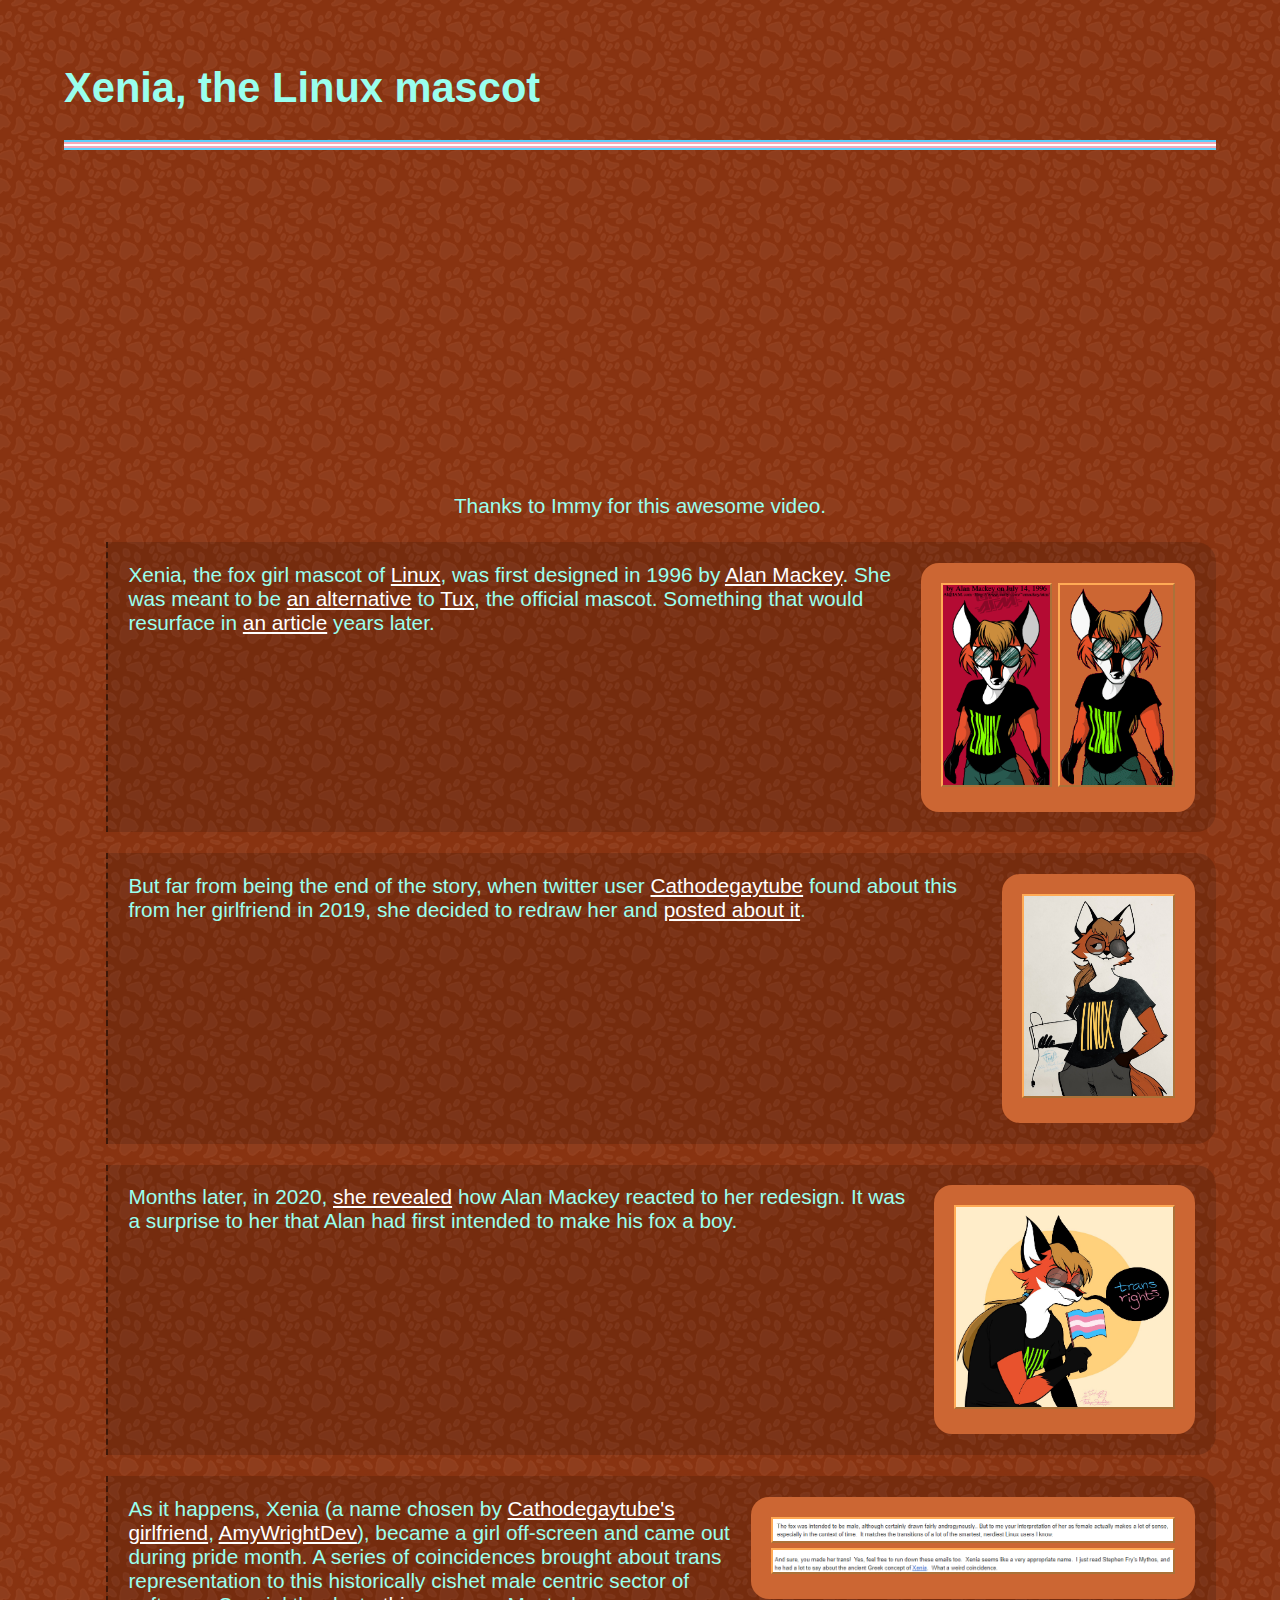
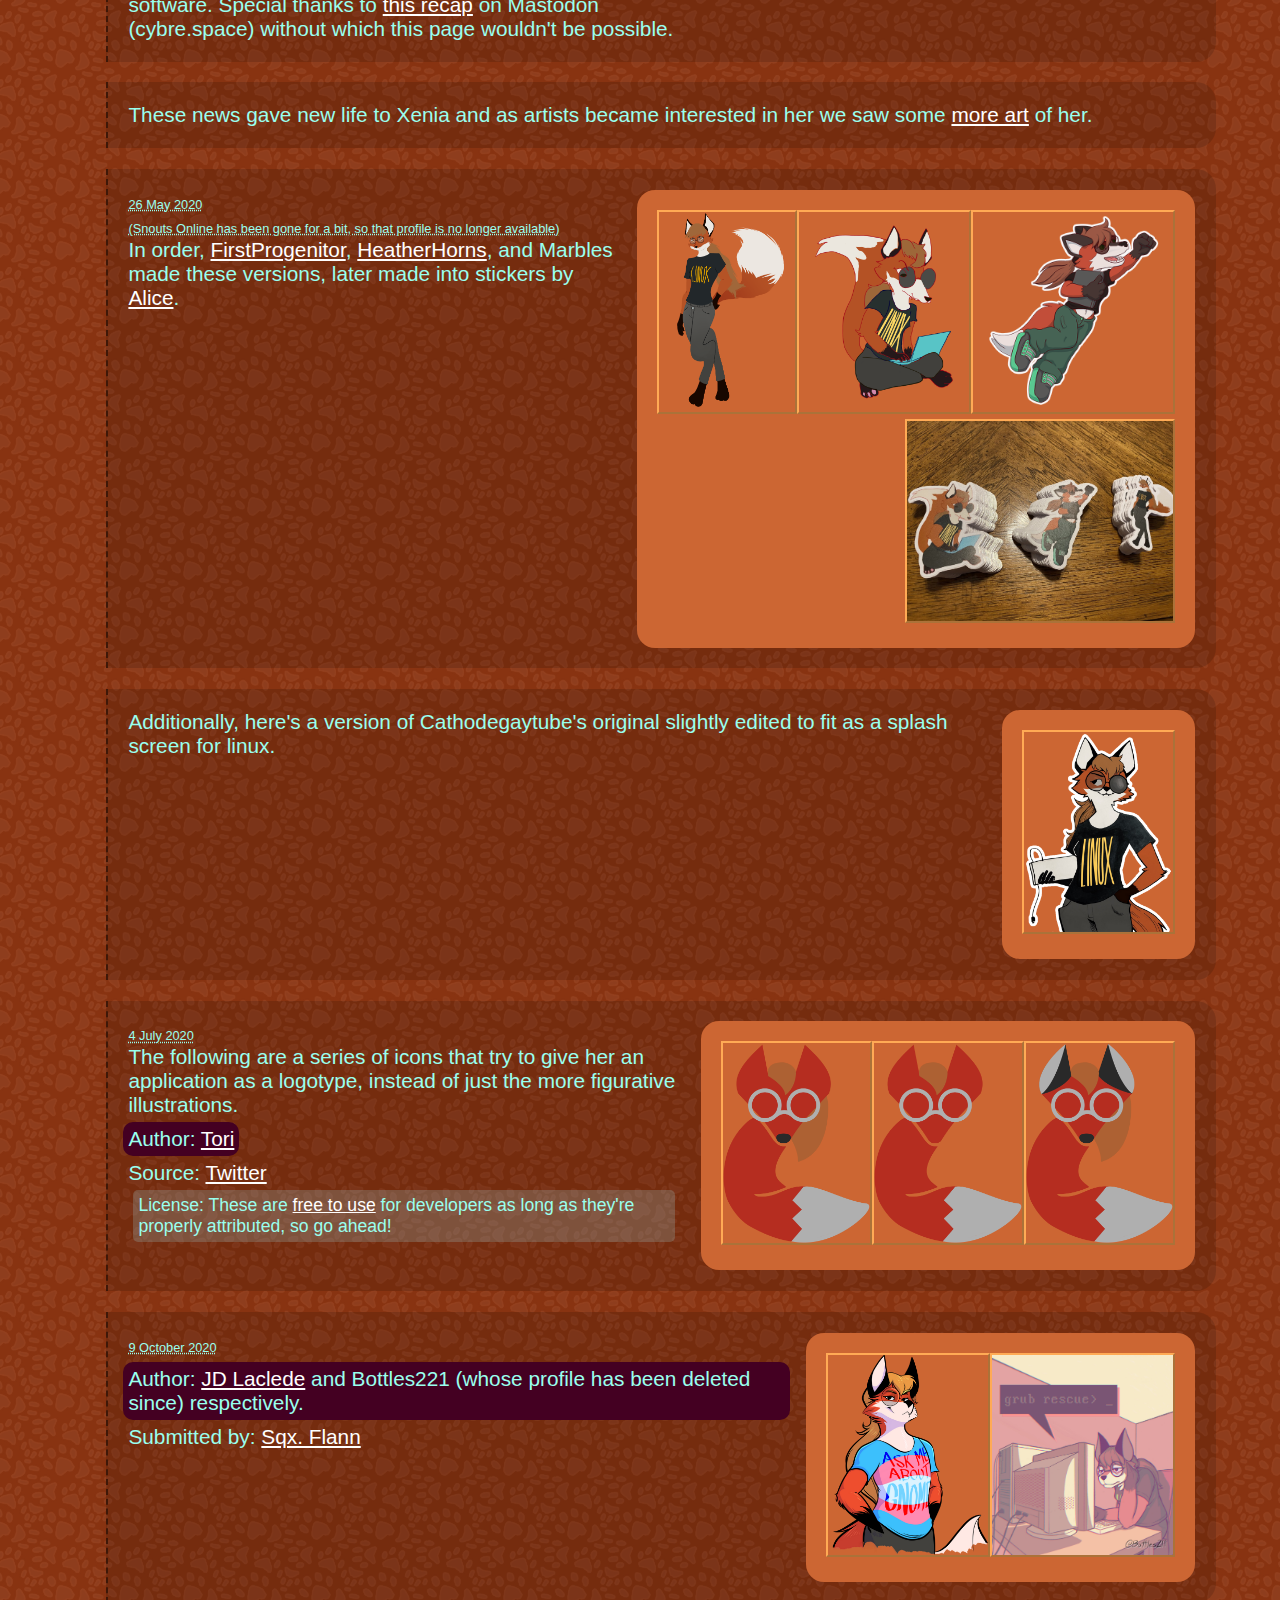
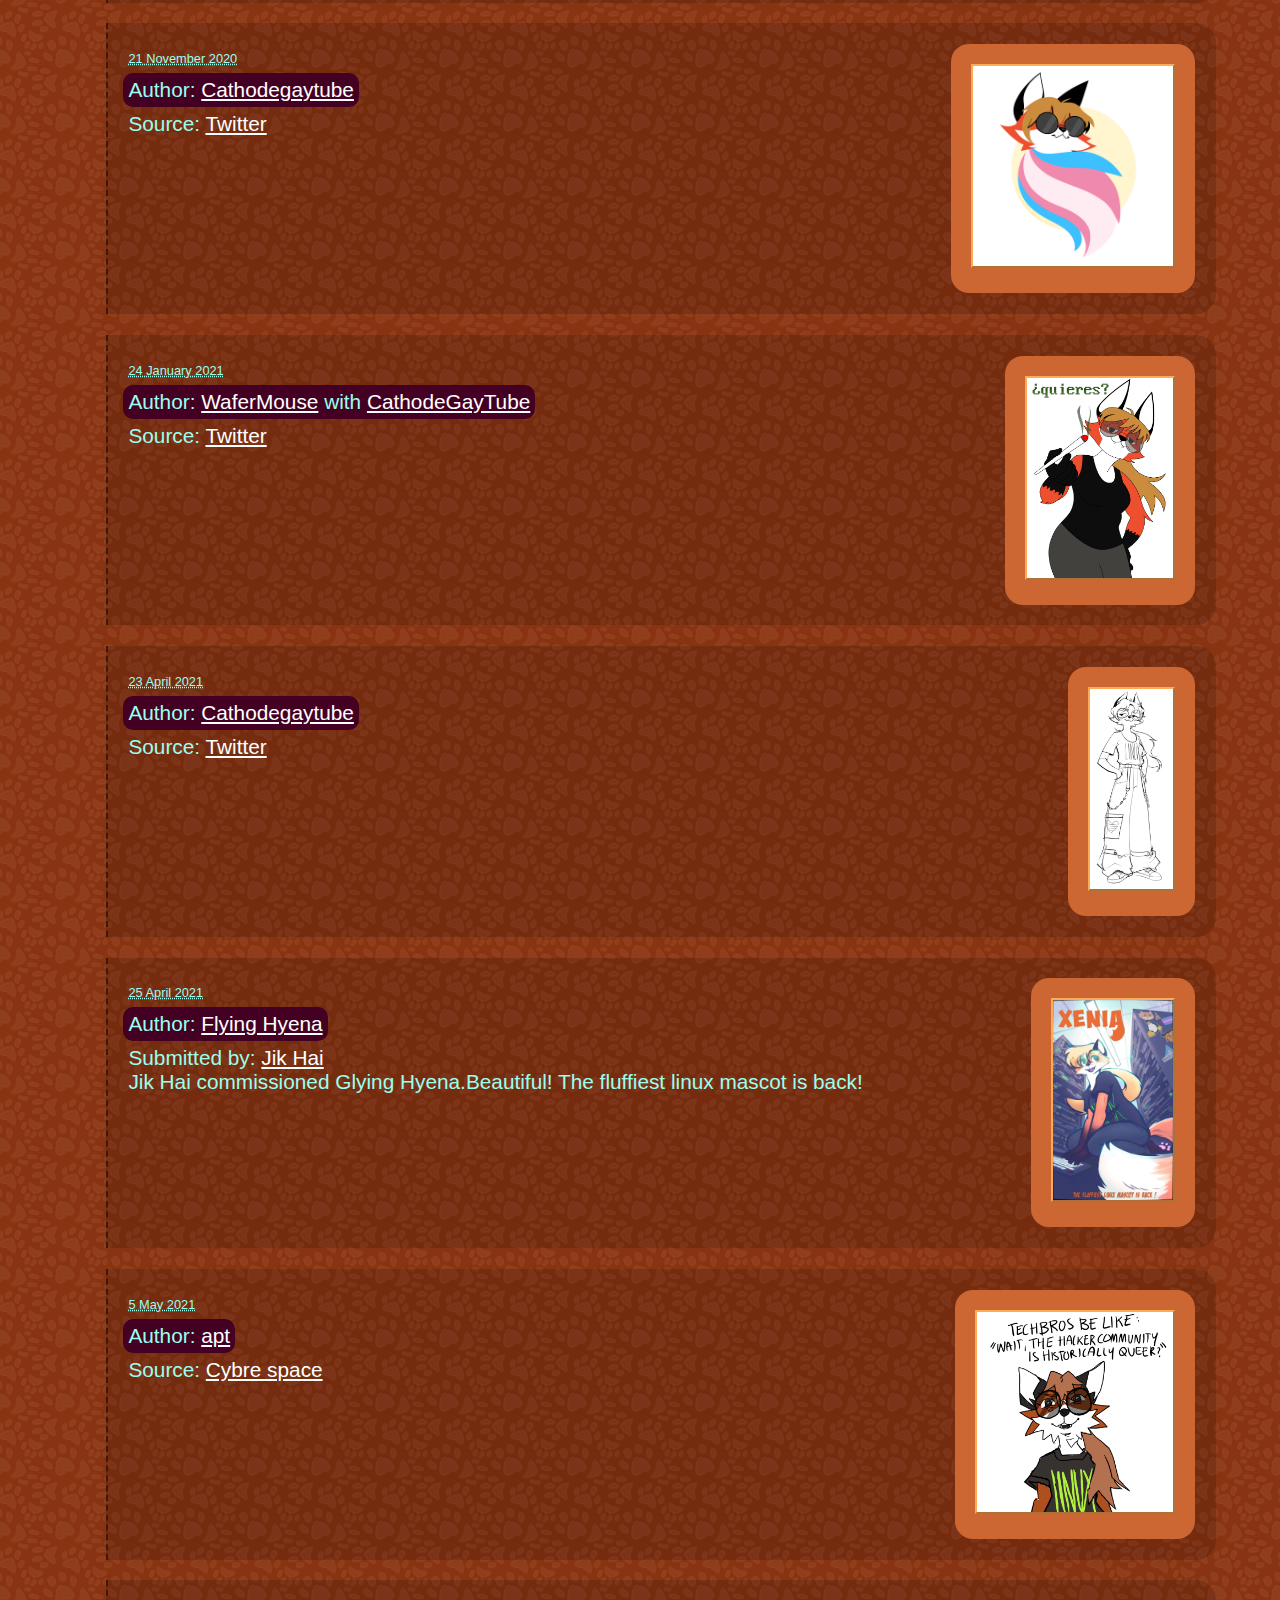
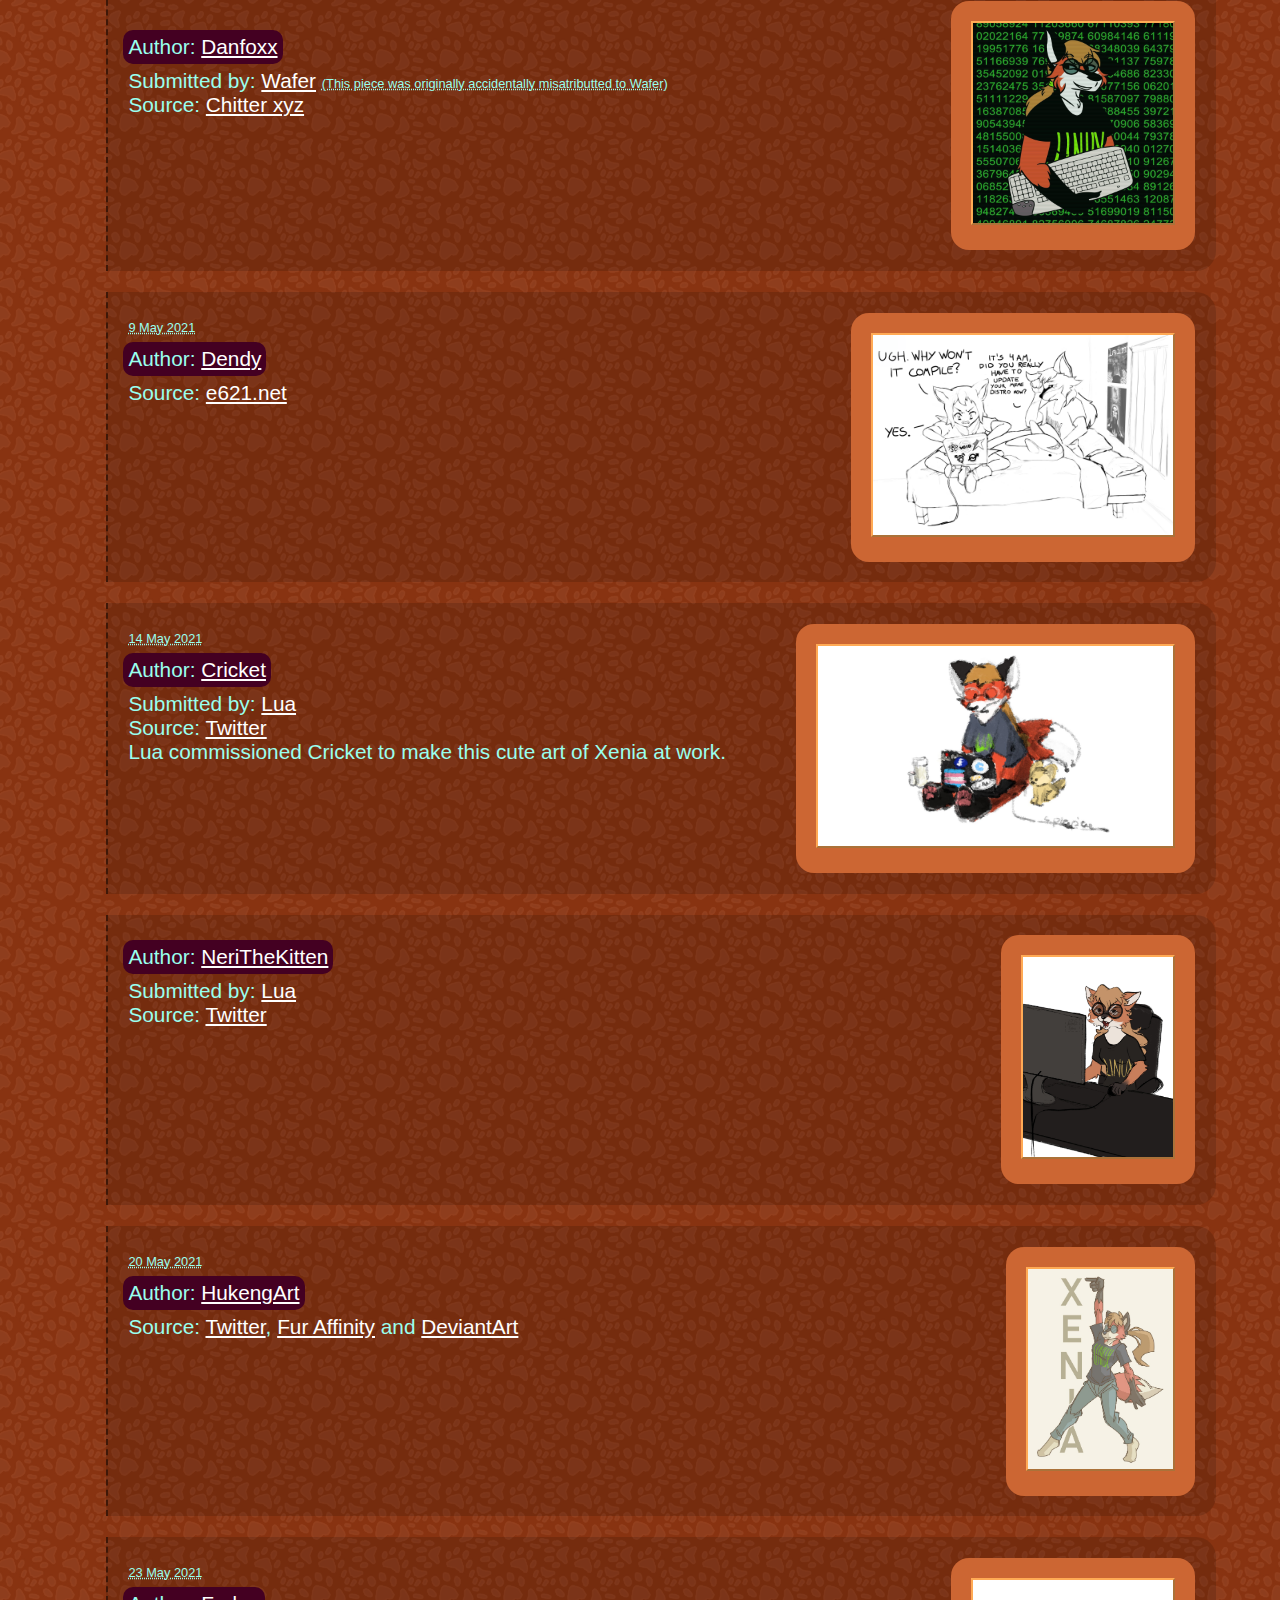
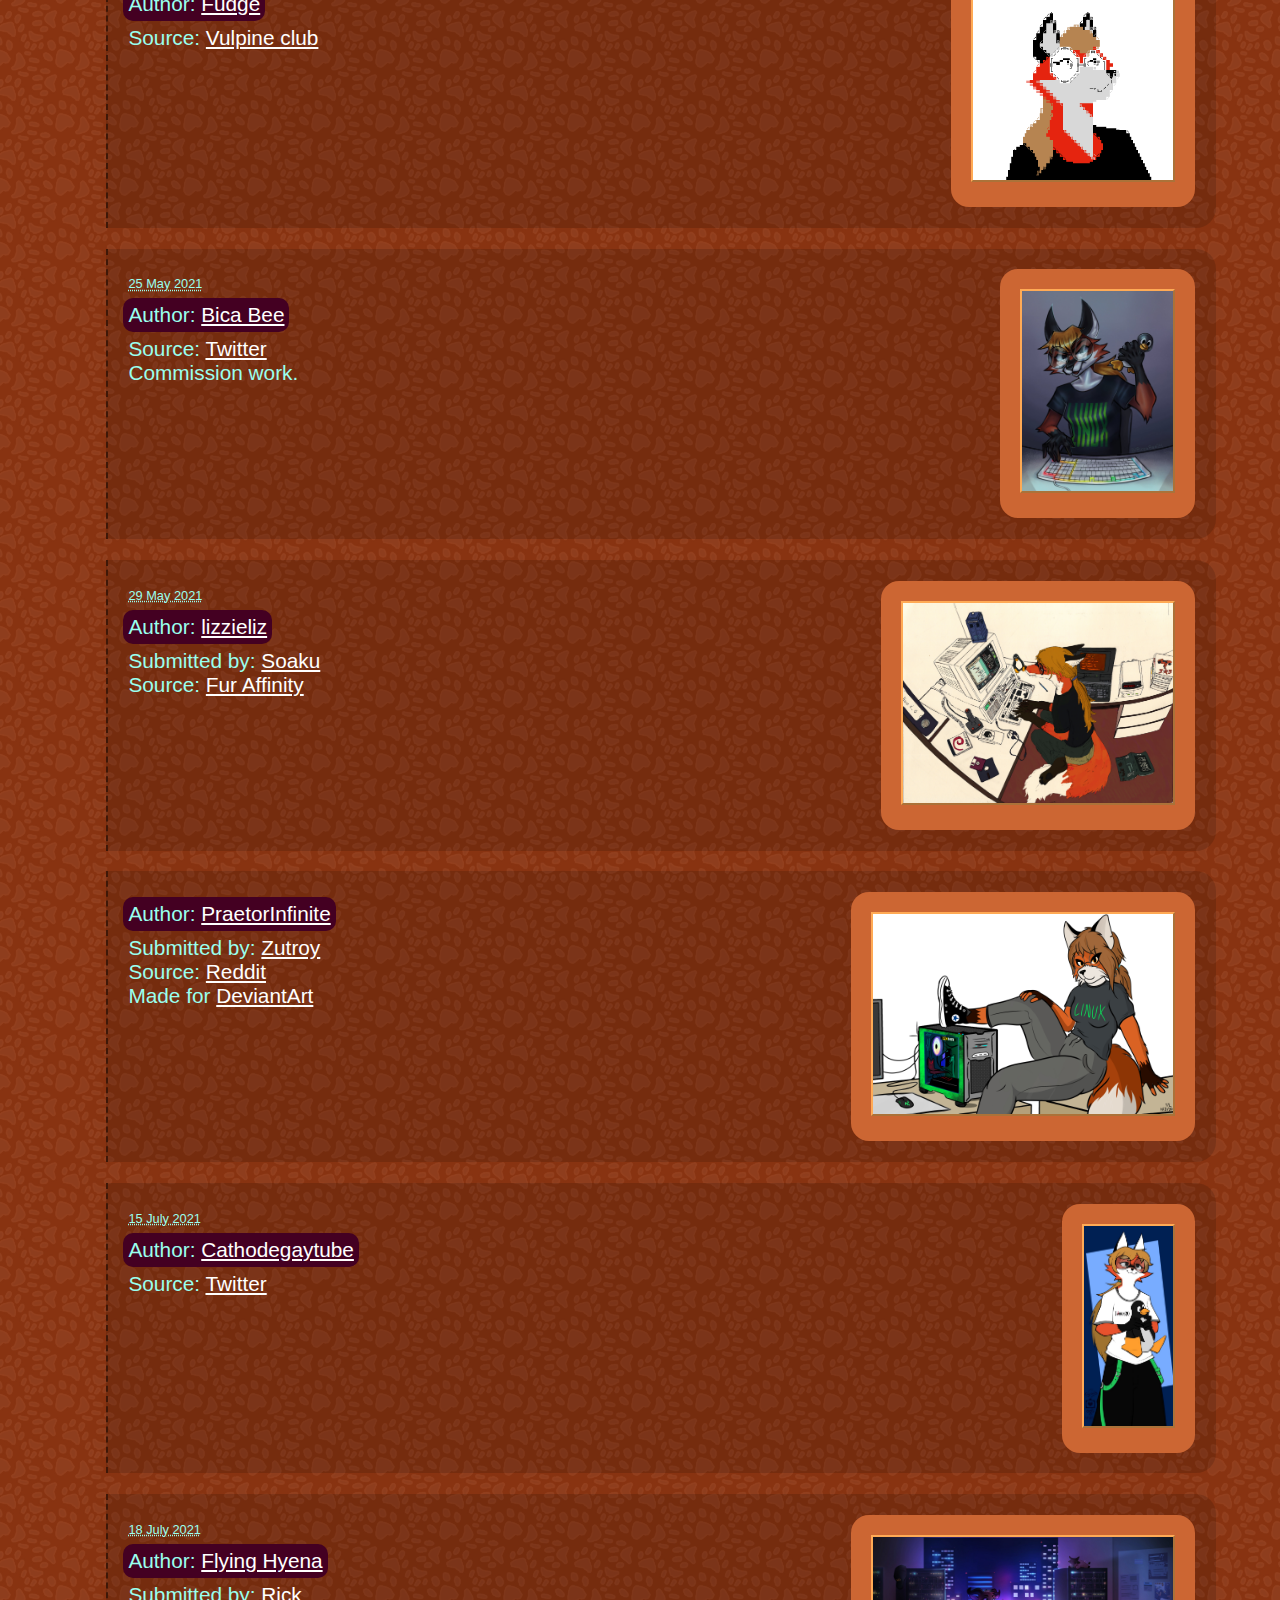
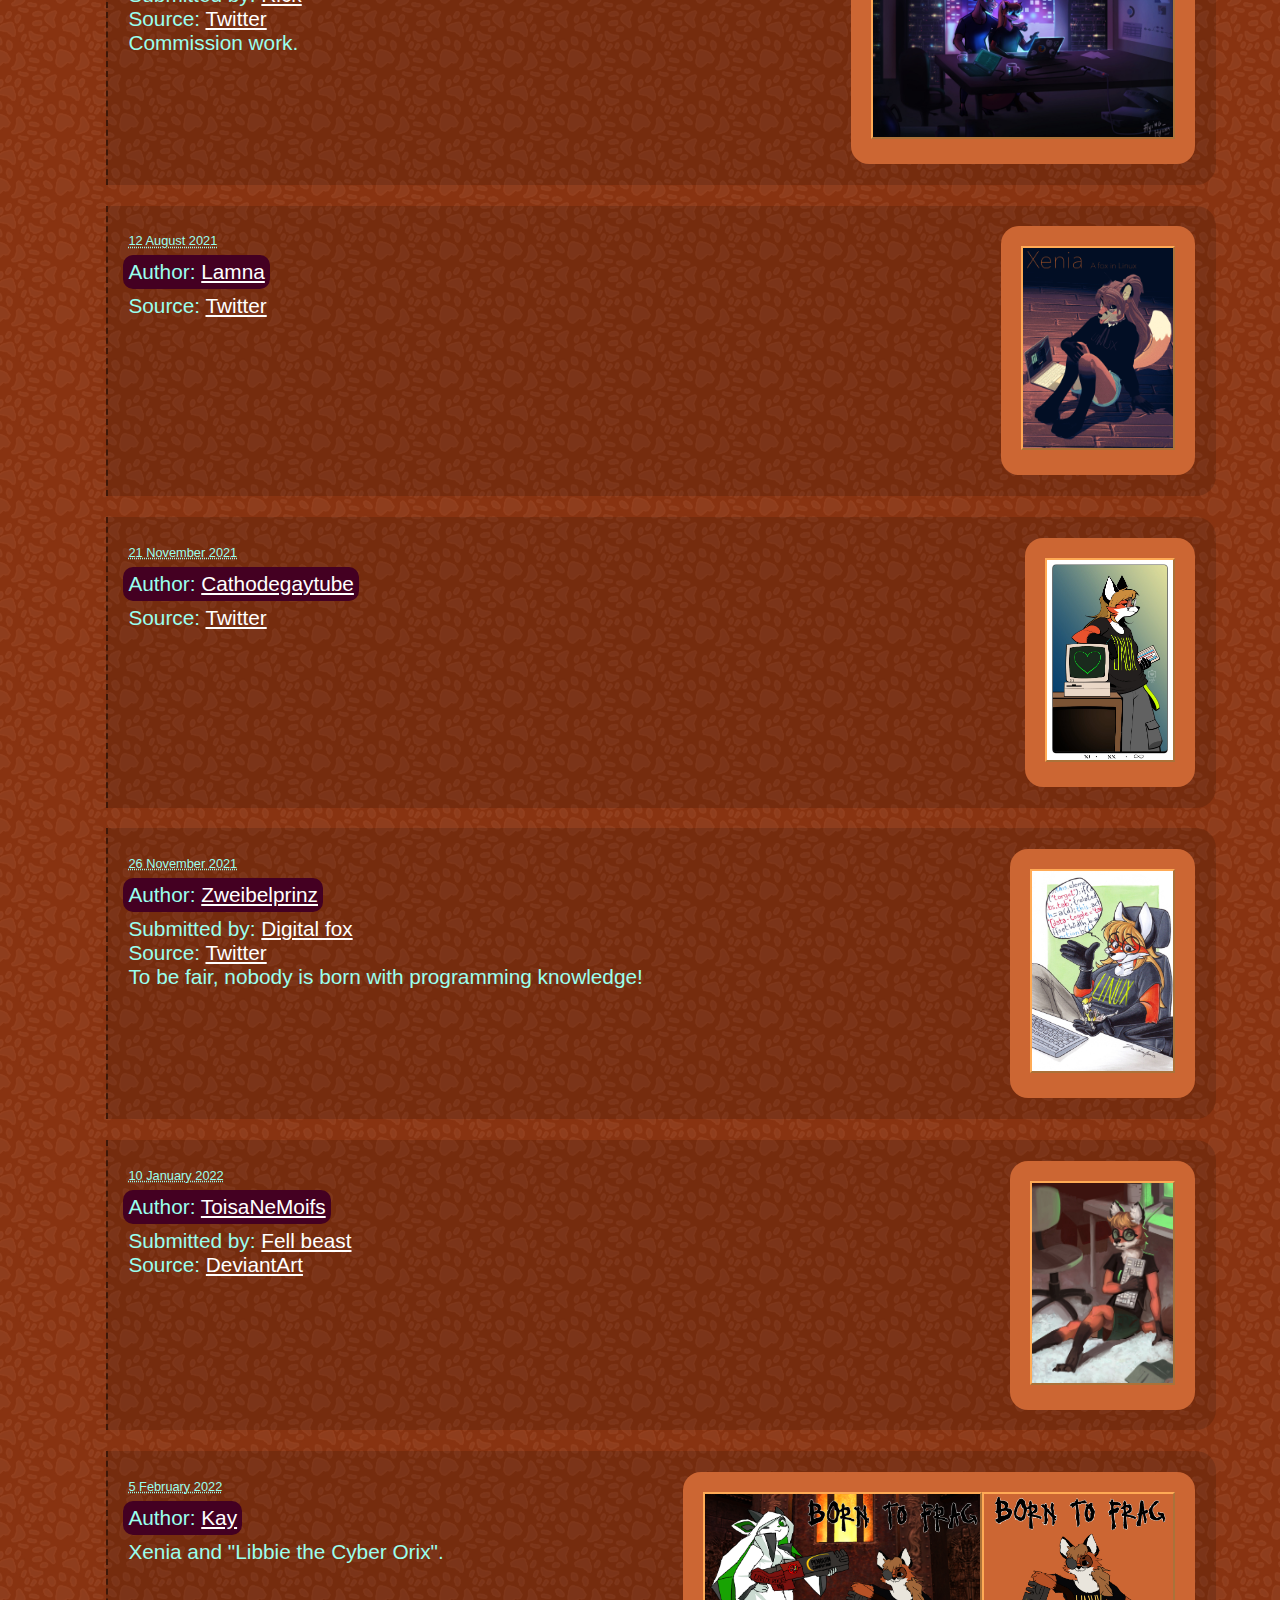
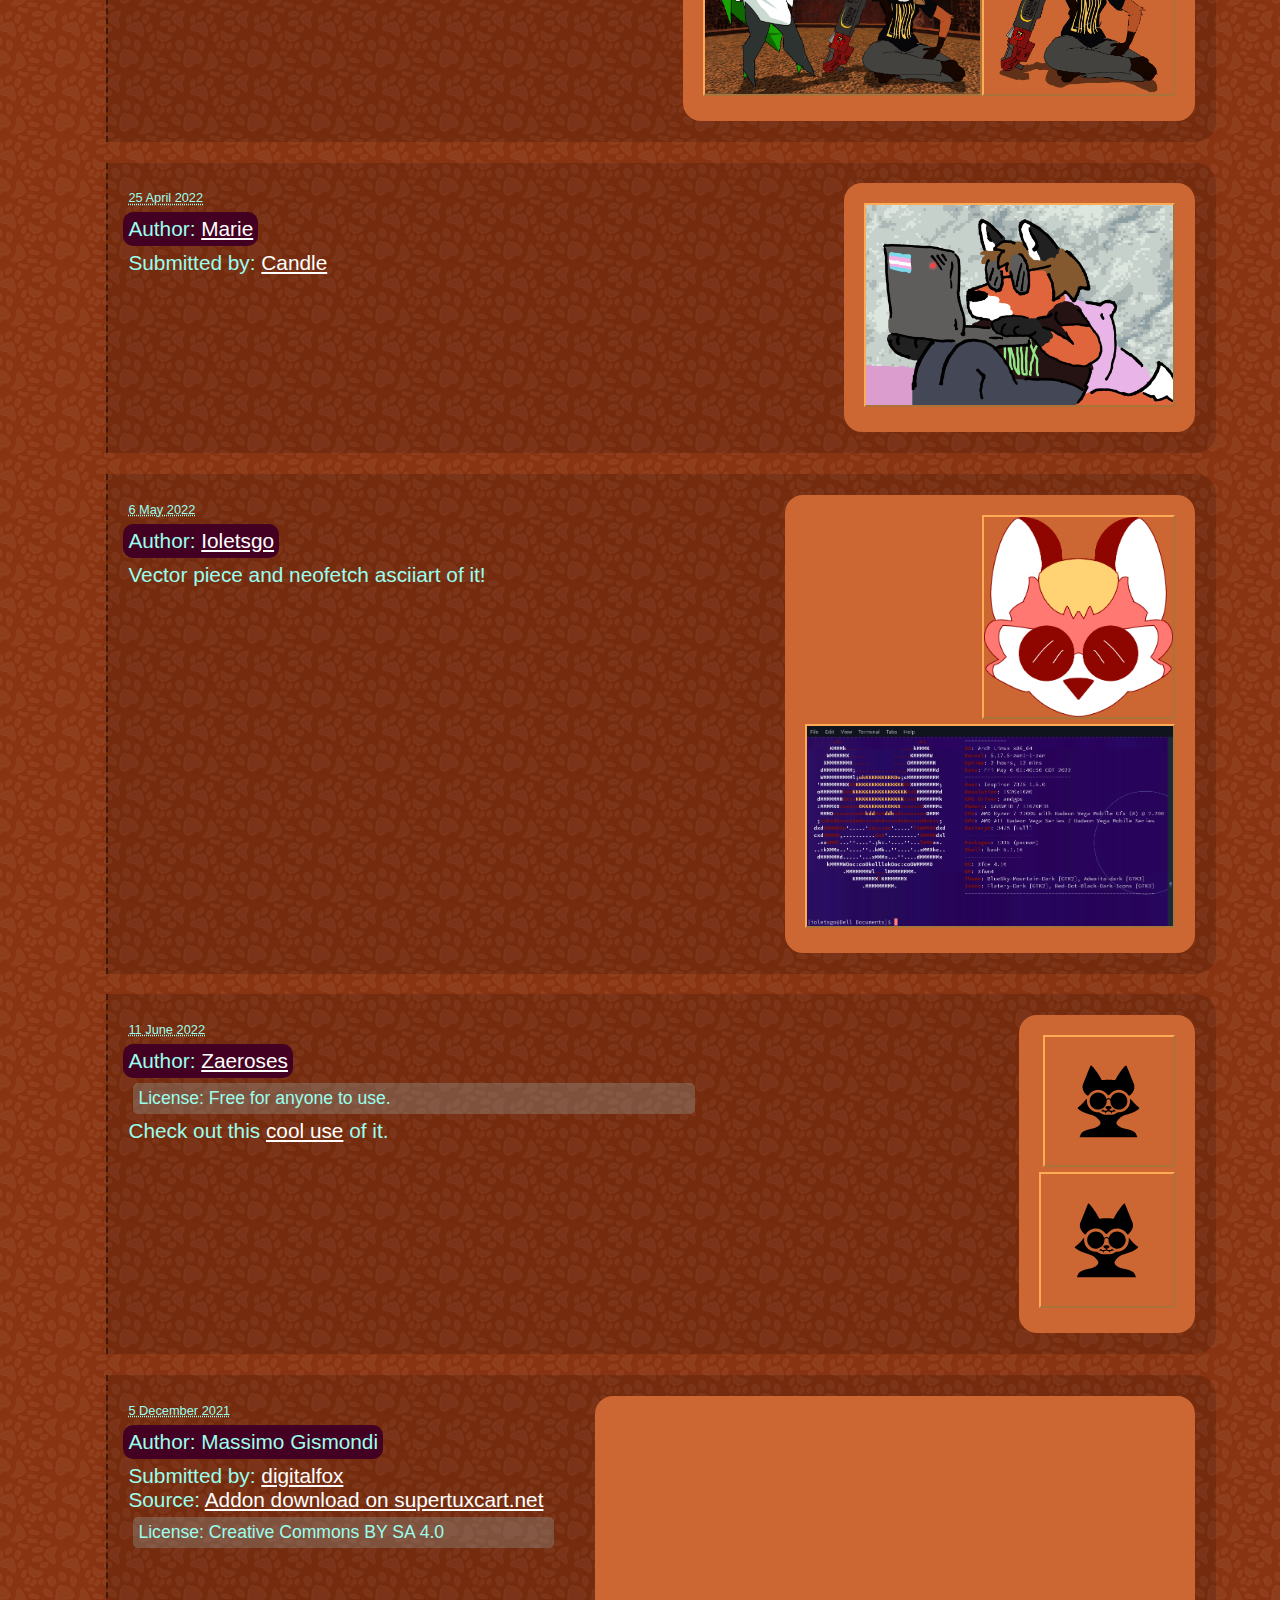
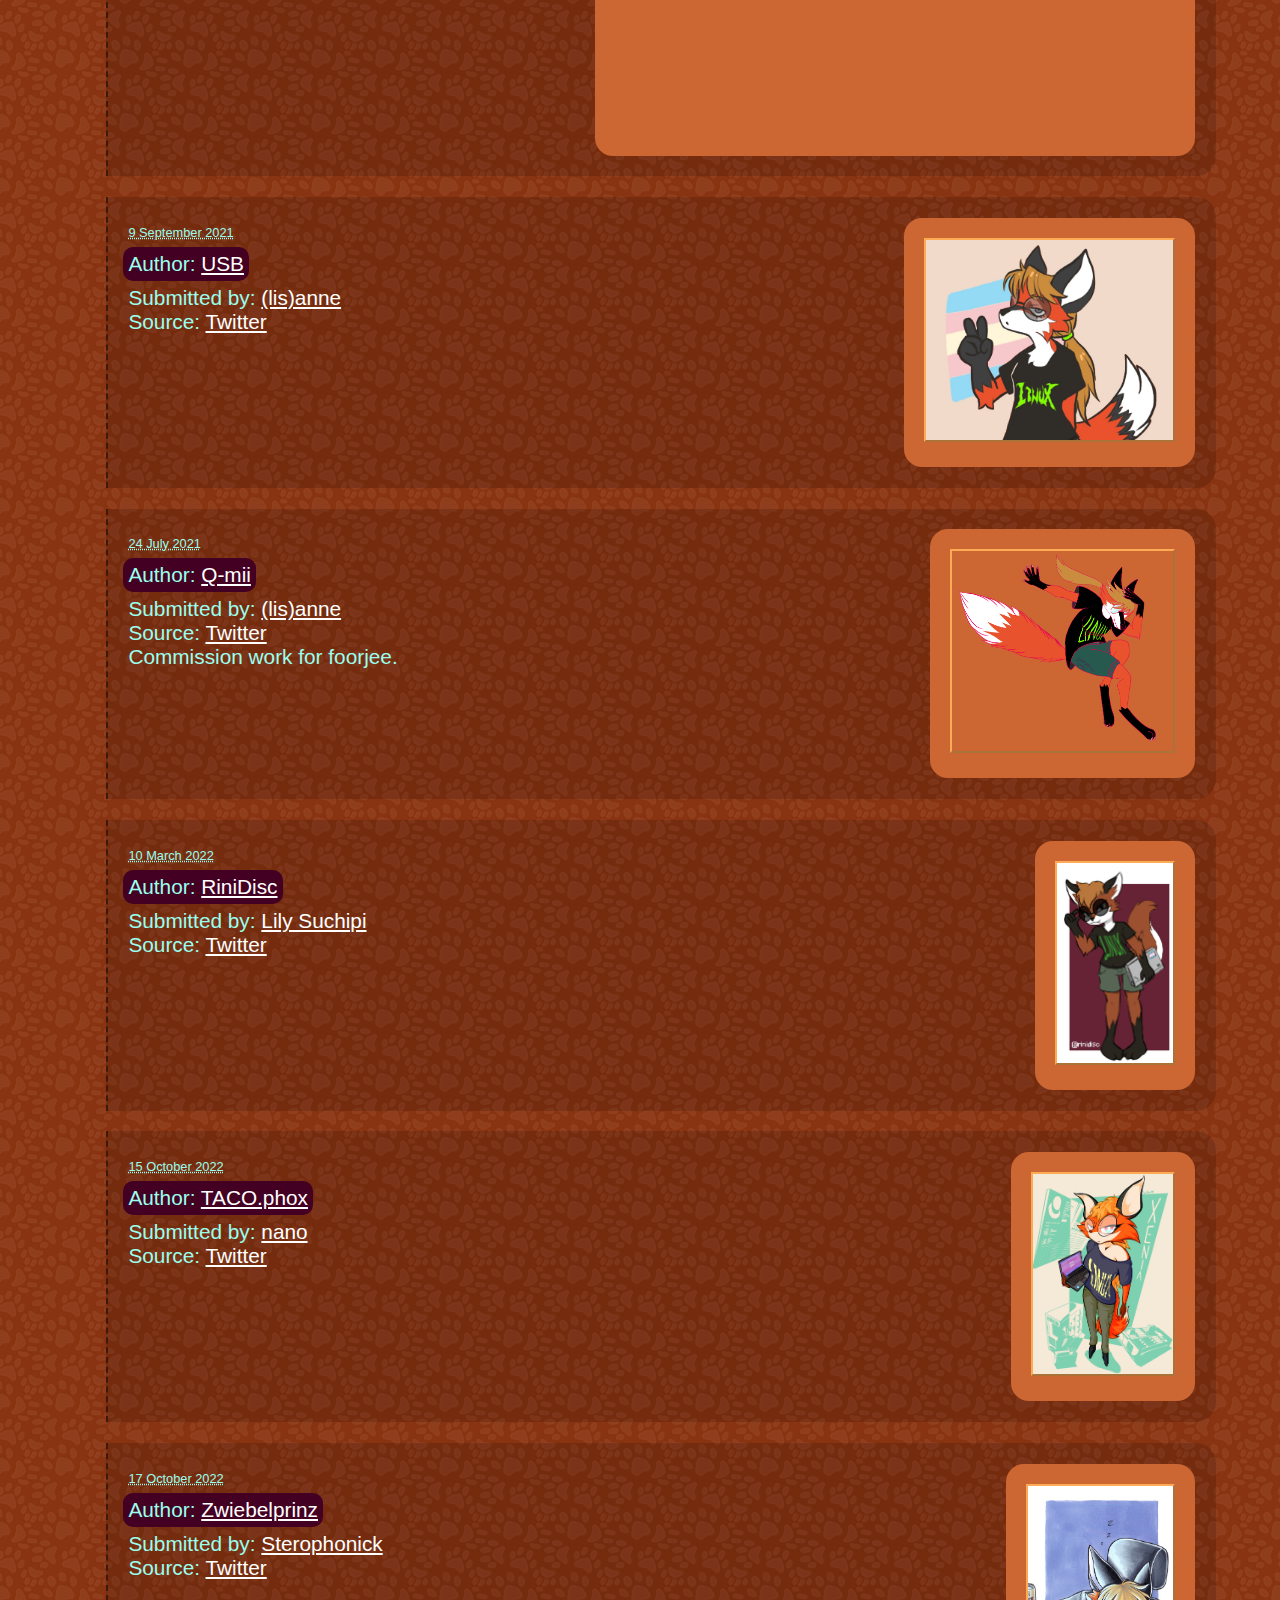
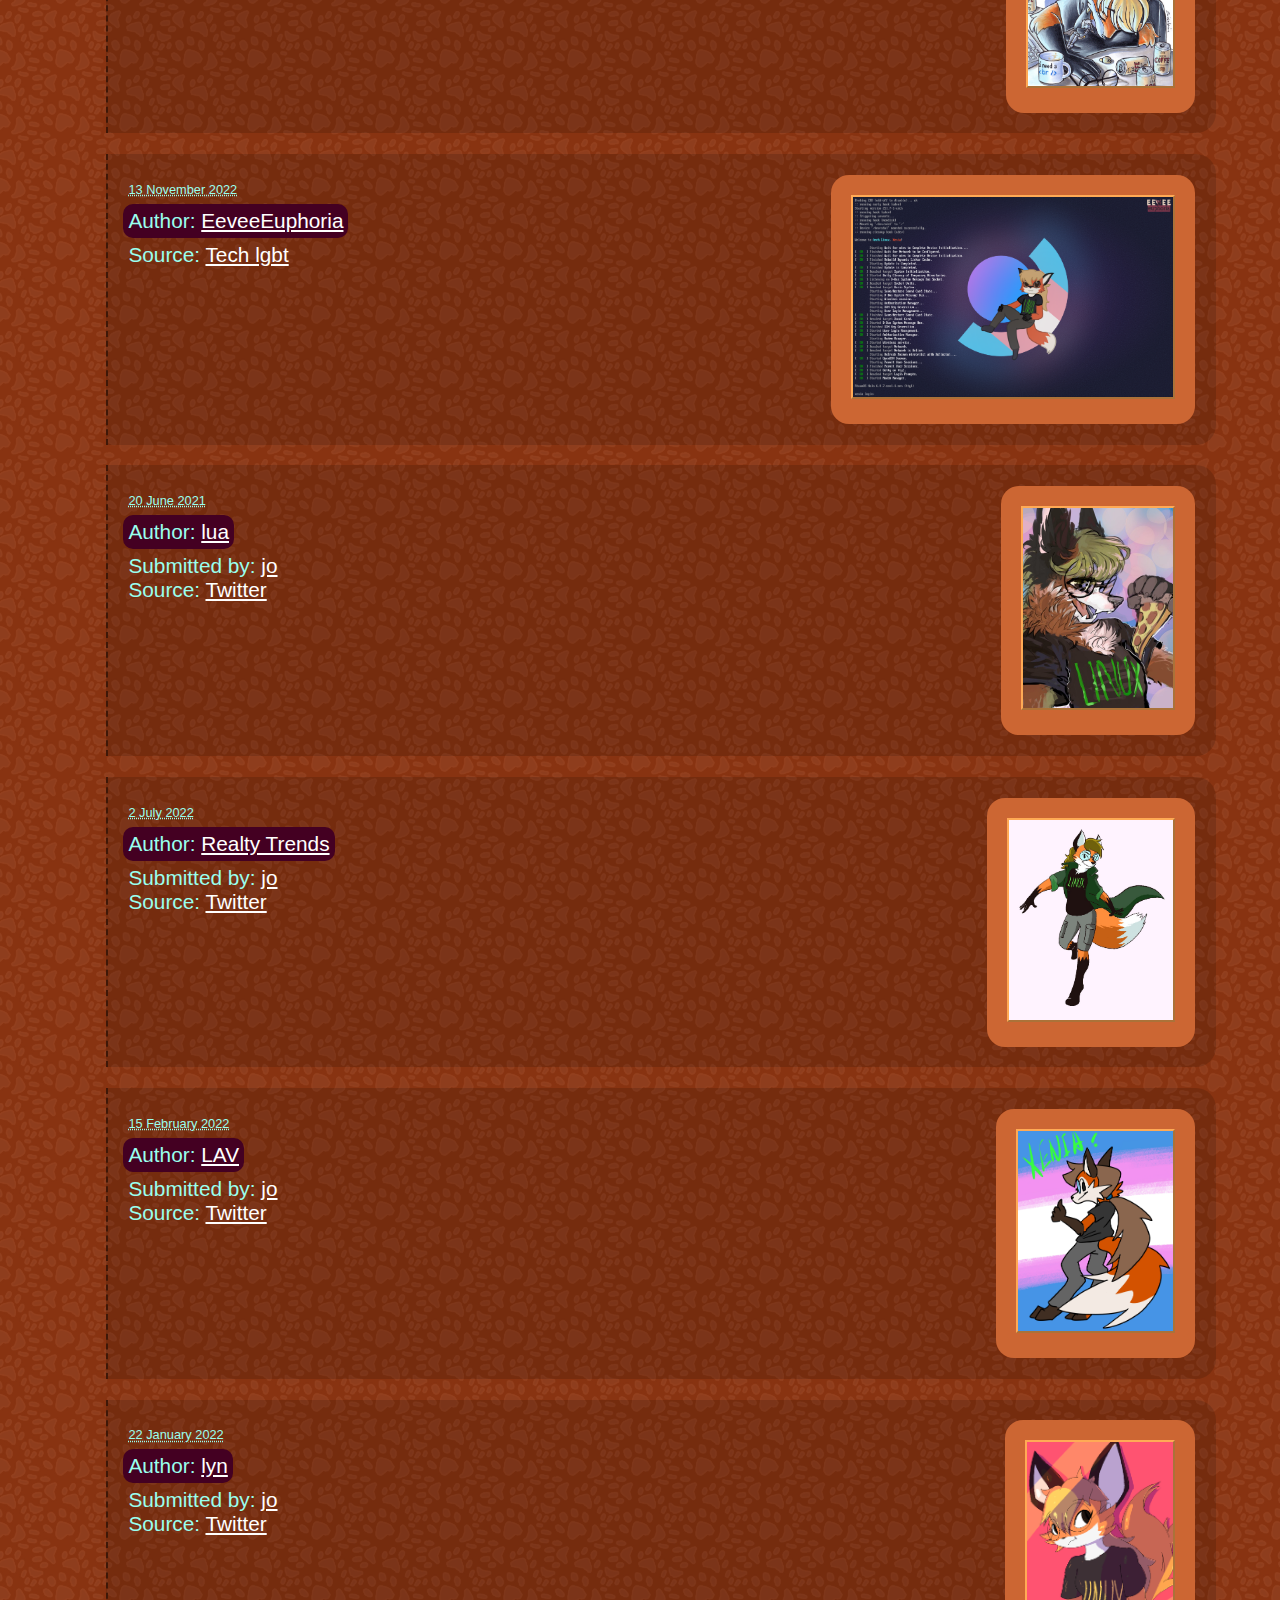
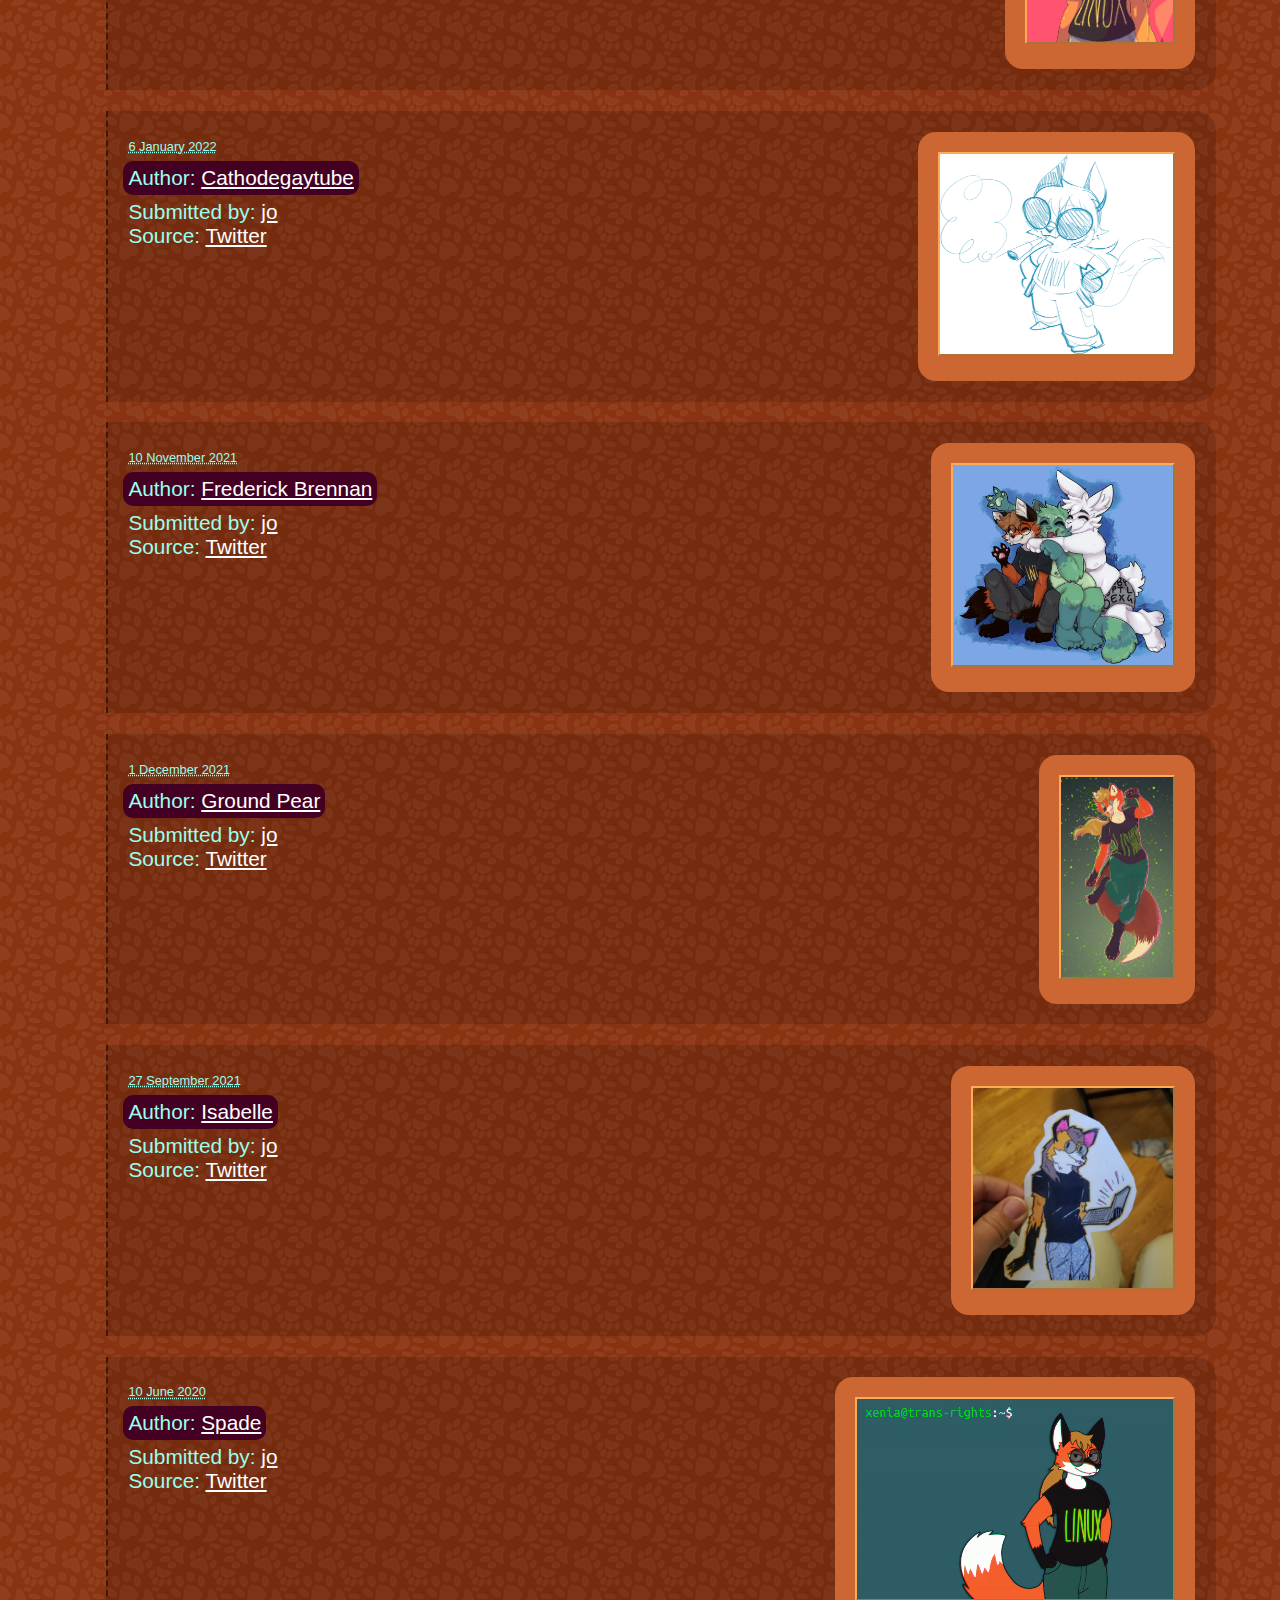
==== commit 3dc8e09c: "Merge pull request #2 from Stevnmc32/main" ====
--- a/views/index.html
+++ b/views/index.html
@@ -19,7 +19,7 @@
 <div class="story"><div class="left">Xenia, the fox girl mascot of <a href="https://www.linux.org/">Linux</a>, was first designed in 1996 by <a href="https://web.archive.org/web/20060610112303/http://www.almackey.com/">Alan Mackey</a>.
 She was meant to be <a href="https://archive.is/wYsFh">an alternative</a> to <a href="https://en.wikipedia.org/wiki/Tux_%28mascot%29">Tux</a>, the official mascot. Something that would resurface in <a href="https://itsfoss.com/tux-trivia/">an article</a> years later.</div>
 <div class="right"><a target="_blank" href="images/linuxfox.gif"><img src="images/linuxfox.gif" /></a>
-<a target="_blank" href="images/linuxfox_smltr.gif?v=1593749237791"><img src="images/linuxfox_smltr.gif?v=1593749237791" /></a></div></div>
+<a target="_blank" href="images/linuxfox_smltr.gif"><img src="images/linuxfox_smltr.gif" /></a></div></div>
 <div class="story"><div class="left">But far from being the end of the story, when twitter user <a href="https://twitter.com/cathodegaytube/">Cathodegaytube</a> found about this from her girlfriend in 2019, she decided to redraw her and <a href="https://twitter.com/cathodegaytube/status/1197227512075411456">posted about it</a>.</div>
 <div class="right"><a target="_blank" href="images/cathodegaytube1.jpg"><img src="images/cathodegaytube1.jpg" /></a></div></div>
 <div class="story"><div class="left">Months later, in 2020, <a href="https://twitter.com/cathodegaytube/status/1269405917700710400">she revealed</a> how Alan Mackey reacted to her redesign.
@@ -54,13 +54,13 @@
 <div class="story"><div class="left"><time datetime="2021-07-18" title="2021-07-18">18 July 2021</time><br/><div class="author">Author: <a href="https://twitter.com/Flying_Hyena">Flying Hyena</a><br/></div>Submitted by: <a href="https://toot.gnous.eu/@rick">Rick</a><br/>Source: <a href="https://twitter.com/Flying_Hyena/status/1416811727778459653">Twitter</a><br/>Commission work.</div><div class="right"><a target="_blank" href="images/flyinghyena2.jpeg"><img src="images/flyinghyena2.jpeg" /></a></div></div>
 <div class="story"><div class="left"><time datetime="2021-08-12" title="2021-08-12">12 August 2021</time><br/><div class="author">Author: <a href="https://twitter.com/artlamna">Lamna</a><br/></div>Source: <a href="https://twitter.com/artlamna/status/1425907483940380684">Twitter</a><br/></div><div class="right"><a target="_blank" href="images/lamna1.jpeg"><img src="images/lamna1.jpeg" /></a></div></div>
 <div class="story"><div class="left"><time datetime="2021-11-21" title="2021-11-21">21 November 2021</time><br/><div class="author">Author: <a href="https://twitter.com/cathodegaytube">Cathodegaytube</a><br/></div>Source: <a href="https://twitter.com/cathodegaytube/status/1462314685634543618">Twitter</a><br/></div><div class="right"><a target="_blank" href="images/cathodegaytube5.jpeg"><img src="images/cathodegaytube5.jpeg" /></a></div></div>
-<div class="story"><div class="left"><time datetime="2021-11-26" title="2021-11-26">26 November 2021</time><br/><div class="author">Author: <a href="https://twitter.com/Zwiebelprinz">Zweibelprinz</a><br/></div>Submitted by: <a href="https://vulpine.club/@digitalfox">Digital fox</a><br/>Source: <a href="https://twitter.com/Zwiebelprinz/status/1463901450942271493">Twitter</a><br/>To be fair, nobody is born with programming knowledge!</div><div class="right"><a target="_blank" href="images/zwiebelprinz1.jpeg"><img src="images/zwiebelprinz1.jpeg" /></a></div></div>
+<div class="story"><div class="left"><time datetime="2021-11-26" title="2021-11-26">26 November 2021</time><br/><div class="author">Author: <a href="https://twitter.com/Zwiebelprinz">Zweibelprinz</a><br/></div>Submitted by: <a href="https://yip.vulpine.engineer/@digitalfox">Digital fox</a><br/>Source: <a href="https://twitter.com/Zwiebelprinz/status/1463901450942271493">Twitter</a><br/>To be fair, nobody is born with programming knowledge!</div><div class="right"><a target="_blank" href="images/zwiebelprinz1.jpeg"><img src="images/zwiebelprinz1.jpeg" /></a></div></div>
 <div class="story"><div class="left"><time datetime="2022-01-10" title="2022-01-10">10 January 2022</time><br/><div class="author">Author: <a href="https://www.deviantart.com/toisanemoifs">ToisaNeMoifs</a><br/></div>Submitted by: <a href="https://equestria.social/@g1comics">Fell beast</a><br/>Source: <a href="https://www.deviantart.com/toisanemoifs/art/Xenia-903364698">DeviantArt</a><br/></div><div class="right"><a target="_blank" href="images/xenia_by_toisanemoifs1.jpg"><img src="images/xenia_by_toisanemoifs1.jpg" /></a></div></div>
 <div class="story"><div class="left"><time datetime="2022-02-05" title="2022-02-05">5 February 2022</time><br/><div class="author">Author: <a href="https://chitter.xyz/@kaydemonlp">Kay</a><br/></div>Xenia and &quot;Libbie the Cyber Orix&quot;.</div><div class="right"><a target="_blank" href="images/kay1.jpeg"><img src="images/kay1.jpeg" /></a><a target="_blank" href="images/kay2.png"><img src="images/kay2.png" /></a></div></div>
 <div class="story"><div class="left"><time datetime="2022-04-25" title="2022-04-25">25 April 2022</time><br/><div class="author">Author: <a href="https://www.marikedrawinge.com/">Marie</a><br/></div>Submitted by: <a href="https://timetheft.social/@candle">Candle</a><br/></div><div class="right"><a target="_blank" href="images/marie1.png"><img src="images/marie1.png" /></a></div></div>
 <div class="story"><div class="left"><time datetime="2022-05-06" title="2022-05-06">6 May 2022</time><br/><div class="author">Author: <a href="https://wetdry.world/@ioletsgo">Ioletsgo</a><br/></div>Vector piece and neofetch asciiart of it!</div><div class="right"><a target="_blank" href="images/ioletsgo1.png"><img src="images/ioletsgo1.png" /></a><br /><a target="_blank" href="images/ioletsgo2.png"><img src="images/ioletsgo2.png" /></a></div></div>
 <div class="story"><div class="left"><time datetime="2022-06-11" title="2022-06-11">11 June 2022</time><br/><div class="author">Author: <a href="https://chitter.xyz/@Zaeroses">Zaeroses</a><br/></div><div class="license">License: Free for anyone to use.<br/></div>Check out this <a href="https://github.com/Commenter25/userstuffs#-xenia-as-linux-icon">cool use</a> of it.</div><div class="right"><a target="_blank" href="images/zaeroses2.png"><img src="images/zaeroses2.png" /></a><a target="_blank" href="images/zaeroses1.svg"><img src="images/zaeroses1.svg" /></a></div></div>
-<div class="story"><div class="left"><time datetime="2021-12-05" title="2021-12-05">5 December 2021</time><br/><div class="author">Author: Massimo Gismondi<br/></div>Submitted by: <a href="https://vulpine.club/@digitalfox">digitalfox</a><br/>Source: <a href="https://online.supertuxkart.net/addons.php?type=karts&amp;name=xenia">Addon download on supertuxcart.net</a><br/><div class="license">License: Creative Commons BY SA 4.0<br/></div></div><div class="right"><iframe width="560" height="315" src="https://www.youtube.com/embed/LlFVNH9xP8s" title="YouTube video player" frameborder="0" allow="accelerometer; autoplay; clipboard-write; encrypted-media; gyroscope; picture-in-picture; web-share"><allowfullscreen /></iframe></div></div>
+<div class="story"><div class="left"><time datetime="2021-12-05" title="2021-12-05">5 December 2021</time><br/><div class="author">Author: Massimo Gismondi<br/></div>Submitted by: <a href="https://yip.vulpine.engineer/@digitalfox">digitalfox</a><br/>Source: <a href="https://online.supertuxkart.net/addons.php?type=karts&amp;name=xenia">Addon download on supertuxcart.net</a><br/><div class="license">License: Creative Commons BY SA 4.0<br/></div></div><div class="right"><iframe width="560" height="315" src="https://www.youtube.com/embed/LlFVNH9xP8s" title="YouTube video player" frameborder="0" allow="accelerometer; autoplay; clipboard-write; encrypted-media; gyroscope; picture-in-picture; web-share"><allowfullscreen /></iframe></div></div>
 <div class="story"><div class="left"><time datetime="2021-09-09" title="2021-09-09">9 September 2021</time><br/><div class="author">Author: <a href="https://twitter.com/USBFIG">USB</a><br/></div>Submitted by: <a href="https://hellsite.site/@mocchapi">(lis)anne</a><br/>Source: <a href="https://twitter.com/USBFIG/status/1435790274886787072">Twitter</a><br/></div><div class="right"><a target="_blank" href="images/USBFIG1.jpeg"><img src="images/USBFIG1.jpeg" /></a></div></div>
 <div class="story"><div class="left"><time datetime="2021-07-24" title="2021-07-24">24 July 2021</time><br/><div class="author">Author: <a href="https://twitter.com/QmiiProductions">Q-mii</a><br/></div>Submitted by: <a href="https://hellsite.site/@mocchapi">(lis)anne</a><br/>Source: <a href="https://twitter.com/QmiiProductions/status/1418823824066236417">Twitter</a><br/>Commission work for foorjee.</div><div class="right"><a target="_blank" href="images/Q-mii1.png"><img src="images/Q-mii1.png" /></a></div></div>
 <div class="story"><div class="left"><time datetime="2022-03-10" title="2022-03-10">10 March 2022</time><br/><div class="author">Author: <a href="https://twitter.com/RiniDisc">RiniDisc</a><br/></div>Submitted by: <a href="https://corn.social/@suchipi">Lily Suchipi</a><br/>Source: <a href="https://twitter.com/RiniDisc/status/1501755481739698178">Twitter</a><br/></div><div class="right"><a target="_blank" href="images/RiniDisc1.jpeg"><img src="images/RiniDisc1.jpeg" /></a></div></div>
@@ -83,7 +83,7 @@
 <div class="story"><div class="left"><time datetime="2022-12-21" title="2022-12-21">21 December 2022</time><br/><div class="author">Author: <a href="https://meow.social/@rinidisc">RiniDisc</a><br/></div>Source: <a href="https://meow.social/@rinidisc/109548817592975903">Meow social</a><br/></div><div class="right"><a target="_blank" href="images/RiniDisc4.png"><img src="images/RiniDisc4.png" /></a></div></div>
 <div class="story"><div class="left"><time datetime="2022-12-25" title="2022-12-25">25 December 2022</time><br/><div class="author">Author: <a href="https://twitter.com/TacoPhox">TACO.phox</a><br/></div>Source: <a href="https://meow.social/@tacophox/109576216706114904" /><br/></div><div class="right"><a target="_blank" href="images/tacophox2.png"><img src="images/tacophox2.png" /></a></div></div>
 <div class="story"><div class="left"><time datetime="2022-11-18" title="2022-11-18">18 November 2022</time><br/><div class="author">Author: <a href="https://snowdin.town/users/tosia">Tosia</a><br/></div>Source: <a href="https://snowdin.town/objects/2c53ac01-8463-42ef-93e0-65b84b888340">Snowdin town</a><br/></div><div class="right"><a target="_blank" href="images/tosia1.png"><img src="images/tosia1.png" /></a><a target="_blank" href="images/tosia2.png"><img src="images/tosia2.png" /></a><a target="_blank" href="images/tosia3.png"><img src="images/tosia3.png" /></a></div></div>
-<div class="story"><div class="left"><time datetime="2023-01-02" title="2023-01-02">2 January 2023</time><br/><div class="author">Author: Unknown! <small>(please help find them)</small><br/></div>Submitted by: <a href="https://schelling.pt/@panchromaticity">Xeniamorph</a> and <a href="https://social.treehouse.systems/@fox">Fox</a><br/>Source: <a href="https://schelling.pt/@panchromaticity/109618378195775775">First sighting</a><br/></div><div class="right"><a target="_blank" href="images/unknown1.jpeg"><img src="images/unknown1.jpeg" /></a></div></div>
+<div class="story"><div class="left"><time datetime="2023-01-02" title="2023-01-02">2 January 2023</time><br/><div class="author">Author: Anonymous <small>(as per request)</small><br/></div>Submitted by: <a href="https://schelling.pt/@panchromaticity">Xeniamorph</a> and <a href="https://social.treehouse.systems/@fox">Fox</a><br/>Source: <a href="https://schelling.pt/@panchromaticity/109618378195775775">First sighting</a><br/></div><div class="right"><a target="_blank" href="images/unknown1.jpeg"><img src="images/unknown1.jpeg" /></a></div></div>
 <div class="story"><div class="left"><time datetime="2023-01-08" title="2023-01-08">8 January 2023</time><br/><div class="author">Author: <a href="https://meow.social/@rinidisc">RiniDisc</a><br/></div>Submitted by: <a href="https://equestria.social/@fauli1221">Fauli</a><br/>Source: <a href="https://meow.social/@rinidisc/109650834427826048">Meow social</a><br/></div><div class="right"><a target="_blank" href="images/RiniDisc5.png"><img src="images/RiniDisc5.png" /></a><a target="_blank" href="images/RiniDisc6.png"><img src="images/RiniDisc6.png" /></a></div></div>
 <div class="story"><div class="left"><time datetime="2023-02-01" title="2023-02-01">1 February 2023</time><br/><div class="author">Author: <a href="https://meow.social/@rinidisc">RiniDisc</a><br/></div>Source: <a href="https://meow.social/@rinidisc/109791952664927854">Meow social</a><br/></div><div class="right"><a target="_blank" href="images/RiniDisc7.png"><img src="images/RiniDisc7.png" /></a><a target="_blank" href="images/RiniDisc8.png"><img src="images/RiniDisc8.png" /></a><br /><a target="_blank" href="images/RiniDisc9.png"><img src="images/RiniDisc9.png" /></a><a target="_blank" href="images/RiniDisc10.png"><img src="images/RiniDisc10.png" /></a></div></div>
 <div class="story"><div class="left"><time datetime="2023-02-16" title="2023-02-16">16 February 2023</time><br/><div class="author">Author: <a href="https://meow.social/@rinidisc">RiniDisc</a><br/></div>Source: <a href="https://meow.social/@rinidisc/109871851030068460">Meow social</a><br/></div><div class="right"><a target="_blank" href="images/RiniDisc11.png"><img src="images/RiniDisc11.png" /></a></div></div>
@@ -102,6 +102,29 @@
 <div class="story"><div class="left"><time datetime="2022-07-20" title="2022-07-20">20 July 2022</time><br/><div class="author">Author: <a href="https://twitter.com/scaliebur">Scaliebur</a><br/></div>Submitted by: <a href="https://timetheft.social/@mutanthunt">Mariken</a><br/>Source: <a href="https://twitter.com/scaliebur/status/1549960623248769025">Twitter</a><br/></div><div class="right"><a target="_blank" href="images/scaliebur1.png"><img src="images/scaliebur1.png" /></a></div></div>
 <div class="story"><div class="left"><time datetime="2023-02-19" title="2023-02-19">19 February 2023</time><br/><div class="author">Author: <a href="https://www.tumblr.com/marikedrawinge">Mariken</a><br/></div>Source: <a href="https://www.tumblr.com/marikedrawinge/709727391846662144/xenia-the-linux-fox-2023-i-dont-know-if-she-uses">Tumblr</a><br/>Of course Xenia uses vim!</div><div class="right"><a target="_blank" href="images/marikedrawinge2.jpg"><img src="images/marikedrawinge2.jpg" /></a></div></div>
 <div class="story"><div class="left"><time datetime="2023-02-05" title="2023-02-05">5 February 2023</time><br/><div class="author">Author: <a href="https://pounced-on.me/@coelacanthus">Coel</a><br/></div>Source: <a href="https://pounced-on.me/@coelacanthus/109810928923515834">pounced-on.me</a><br/></div><div class="right"><a target="_blank" href="images/coelacanthus1.png"><img src="images/coelacanthus1.png" /></a></div></div>
+<div class="story"><div class="left"><time datetime="2023-03-01" title="2023-03-01">1 March 2023</time><br/><div class="author">Author: <a href="https://voidwood.online/@tombofnull">Null</a><br/></div>Source: <a href="https://www.tombofnull.art/gallery/archive/2023/xenia.html">tombofnull.art</a><br/></div><div class="right"><a target="_blank" href="images/tombofnull1.png"><img src="images/tombofnull1.png" /></a><a target="_blank" href="images/tombofnull2.png"><img src="images/tombofnull2.png" /></a></div></div>
+<div class="story"><div class="left"><time datetime="2023-02-07" title="2023-02-07">7 February 2023</time><br/><div class="author">Author: <a href="https://tech.lgbt/@EeveeEuphoria">EeveeEuphoria</a><br/></div>Source: <a href="https://yiff.life/@EeveeEuphoria/109824916897468448">yiff.life</a><br/>A <a href="https://skunks.gay/download/Xenia-the-Fox-v2.wsz">skin</a> for <a href="https://webamp.org/">webamp</a> and winamp 2.9!</div><div class="right"><a target="_blank" href="images/Eevee2.png"><img src="images/Eevee2.png" /></a><a target="_blank" href="images/Eevee3.png"><img src="images/Eevee3.png" /></a></div></div>
+<div class="story"><div class="left"><time datetime="2023-01-24" title="2023-01-24">24 January 2023</time><br/><div class="author">Author: <a href="https://dragon.style/@xinjinmeng">Xīn Jīn Měng</a><br/></div>Submitted by: <a href="https://social.treehouse.systems/@fox">Fox</a><br/>Source: <a href="https://dragon.style/@xinjinmeng/109742491044943466">dragon.style</a><br/></div><div class="right"><a target="_blank" href="images/xinjinmeng1.png"><img src="images/xinjinmeng1.png" /></a></div></div>
+<div class="story"><div class="left"><time datetime="2023-03-15" title="2023-03-15">15 March 2023</time><br/><div class="author">Author: <a href="https://toot.finfur.net/@Neotheta">Neotheta</a><br/></div>Source: <a href="https://toot.finfur.net/@Neotheta/110028004485763728">finfur.net</a><br/></div><div class="right"><a target="_blank" href="images/neotheta1.png"><img src="images/neotheta1.png" /></a></div></div>
+<div class="story"><div class="left"><time datetime="2023-04-09" title="2023-04-09">9 April 2023</time><br/><div class="author">Author: <a href="https://meow.social/@goaty">Goaty</a><br/></div>Source: <a href="https://meow.social/@goaty/110168867182718074">meow.social</a><br/></div><div class="right"><a target="_blank" href="images/goaty1.png"><img src="images/goaty1.png" /></a></div></div>
+<div class="story"><div class="left"><time datetime="2023-04-18" title="2023-04-18">18 April 2023</time><br/><div class="author">Author: <a href="https://nitecrew.rip/@extinct">Extinct</a><br/></div>Submitted by: <a href="https://rheinhessen.social/@dmowitz">Daniel</a><br/>Source: <a href="https://chitter.xyz/@dmowitz@rheinhessen.social/110220687798558764">rheinhessen.social cached on chitter.xyz</a><br/>Commissioned work.<br />Both are licensed under CC BY-NC-SA 4.0.<br />The &quot;Linux&quot; lettering is by <a href="https://ericson.net/">Matthew Ericson</a></div><div class="right"><a target="_blank" href="images/extinct1.png"><img src="images/extinct1.png" /></a><a target="_blank" href="images/extinct3.png"><img src="images/extinct3.png" /></a><br /><a target="_blank" href="images/extinct2.png"><img src="images/extinct2.png" /></a></div></div>
+<div class="story"><div class="left"><time datetime="2023-04-26" title="2023-04-26">26 April 2023</time><br/><div class="author">Author: <a href="https://queer.af/@mary">Mary</a><br/></div>Source: <a href="https://queer.af/@mary/110267191610372952">queer.af</a><br/></div><div class="right"><a target="_blank" href="images/mary1.jpeg"><img src="images/mary1.jpeg" /></a></div></div>
+<div class="story"><div class="left"><time datetime="2023-05-01" title="2023-05-01">1 May 2023</time><br/><div class="author">Author: <a href="https://timetheft.social/@mutanthunt">Mariken</a><br/></div>Source: <a href="https://timetheft.social/@mutanthunt/110290824674509838">timetheft.social</a><br/></div><div class="right"><a target="_blank" href="images/mariken1.png"><img src="images/mariken1.png" /></a></div></div>
+<div class="story"><div class="left"><time datetime="2023-05-04" title="2023-05-04">4 May 2023</time><br/><div class="author">Author: <a href="https://yiff.life/@CherryPixelBun">Krische</a><br/></div>Source: <a href="https://yiff.life/@CherryPixelBun/110310892662168516">yiff.life</a><br/></div><div class="right"><a target="_blank" href="images/krische1.png"><img src="images/krische1.png" /></a></div></div>
+<div class="story"><div class="left"><time datetime="2023-05-08" title="2023-05-08">8 May 2023</time><br/><div class="author">Author: <a href="https://wetdry.world/@ioletsgo">Ivory</a><br/></div>Source: <a href="https://wetdry.world/@ioletsgo/110331783603807495">wetdry.world</a><br/></div><div class="right"><a target="_blank" href="images/ivory1.png"><img src="images/ivory1.png" /></a></div></div>
+<div class="story"><div class="left"><time datetime="2023-05-11" title="2023-05-11">11 May 2023</time><br/><div class="author">Author: <a href="https://meow.social/@voltbun">VoltBun</a><br/></div>Submitted by: <a href="https://social.pyrox.dev/pyrox">Pyrox</a><br/>Source: <a href="https://meow.social/@voltbun/110351682623185849">meow.social</a><br/></div><div class="right"><a target="_blank" href="images/voltbun2.png"><img src="images/voltbun2.png" /></a><a target="_blank" href="images/voltbun3.png"><img src="images/voltbun3.png" /></a></div></div>
+<div class="story"><div class="left"><time datetime="2023-05-12" title="2023-05-12">12 May 2023</time><br/><div class="author">Author: <a href="https://twitter.com/Steevn_man">Stevemc32</a><br/></div>Source: <a href="https://twitter.com/Steevn_man/status/1656965540110376960">Twitter</a><br/>Inspired by the album cover of a collection of Spanish republican songs from the Spanish civil war</div><div class="right"><a target="_blank" href="images/stevemc32-1.png"><img src="images/stevemc32-1.png" /></a></div></div>
+<div class="story"><div class="left"><time datetime="2023-05-15" title="2023-05-15">15 May 2023</time><br/><div class="author">Author: <a href="https://yiff.life/@koko">Koko</a><br/></div>Source: <a href="https://yiff.life/@koko/110369383358466705">yiff.life</a><br/></div><div class="right"><a target="_blank" href="images/koko1.png"><img src="images/koko1.png" /></a></div></div>
+<div class="story"><div class="left"><time datetime="2023-05-15" title="2023-05-15">15 May 2023</time><br/><div class="author">Author: <a href="https://meow.social/@blubebbie">blubebbie</a><br/></div>Source: <a href="https://meow.social/@blubebbie/110371252695242560">meow.social</a><br/>Now with bonus Kiki, Tux and Konqi!</div><div class="right"><a target="_blank" href="images/blubebbie1.png"><img src="images/blubebbie1.png" /></a><a target="_blank" href="images/blubebbie2.png"><img src="images/blubebbie2.png" /></a><br /><a target="_blank" href="images/blubebbie3.png"><img src="images/blubebbie3.png" /></a><a target="_blank" href="images/blubebbie4.png"><img src="images/blubebbie4.png" /></a></div></div>
+<div class="story"><div class="left"><time datetime="2023-05-28" title="2023-05-28">28 May 2023</time><br/><div class="author">Author: <a href="https://meow.social/@rinidisc">RiniDisc</a><br/></div>Source: <a href="https://meow.social/@rinidisc/110448203081699250">meow.social</a><br/></div><div class="right"><a target="_blank" href="images/RiniDisc14.png"><img src="images/RiniDisc14.png" /></a></div></div>
+<div class="story"><div class="left"><time datetime="2023-06-10" title="2023-06-10">10 June 2023</time><br/><div class="author">Author: <a href="https://framapiaf.org/@davidrevoy">David Revoy</a><br/></div>Source: <a href="https://framapiaf.org/@davidrevoy/110519900449848982">framapiaf.org</a><br/></div><div class="right"><a target="_blank" href="images/davidrevoy1.jpg"><img src="images/davidrevoy1.jpg" /></a><a target="_blank" href="images/davidrevoy2.jpg"><img src="images/davidrevoy2.jpg" /></a><br /><a target="_blank" href="images/davidrevoy3.jpeg"><img src="images/davidrevoy3.jpeg" /></a></div></div>
+<div class="story"><div class="left"><time datetime="2023-05-21" title="2023-05-21">21 May 2023</time><br/><div class="author">Author: <a href="https://chaos.social/@nek0">nek0</a><br/></div>Source: <a href="https://chaos.social/@nek0/110405499975161863">chaos.social</a><br/></div><div class="right"><a target="_blank" href="images/nek0-1.png"><img src="images/nek0-1.png" /></a></div></div>
+<div class="story"><div class="left"><time datetime="2023-06-13" title="2023-06-13">13 June 2023</time><br/><div class="author">Author: <a href="https://vt.social/@ExpiredPopsicle">Kiri</a><br/></div>Submitted by: <a href="https://chitter.xyz/@TudbuT@tech.lgbt">TudbuT</a><br/>Source: <a href="https://vt.social/@ExpiredPopsicle/110535376184347488">vt.social</a><br/></div><div class="right"><a target="_blank" href="images/kiri1.png"><img src="images/kiri1.png" /></a></div></div>
+<div class="story"><div class="left"><time datetime="2023-06-23" title="2023-06-23">23 June 2023</time><br/><div class="author">Author: <a href="https://freja.zone/@freja">Freja (bunny)</a><br/></div>Source: <a href="https://freja.zone/@freja/110591051082235494">freja.zone</a><br/></div><div class="right"><a target="_blank" href="images/freja1.jpeg"><img src="images/freja1.jpeg" /></a></div></div>
+<div class="story"><div class="left"><time datetime="2023-06-29" title="2023-06-29">29 June 2023</time><br/><div class="author">Author: <a href="https://chitter.xyz/@alisonkit@mastodon.art">Alison Kit</a><br/></div>Source: <a href="https://www.tumblr.com/alisonkit/721484467600048128/xenia">Tumblr</a><br/>Source: <a href="https://mastodon.art/@alisonkit/110640279833200891">mastodon.art</a><br/></div><div class="right"><a target="_blank" href="images/alisonkit1.jpg"><img src="images/alisonkit1.jpg" /></a></div></div>
+<div class="story"><div class="left"><time datetime="2023-07-06" title="2023-07-06">6 July 2023</time><br/><div class="author">Author: <a href="https://meow.social/@rinidisc">RiniDisc</a><br/></div>Source: <a href="https://meow.social/@rinidisc/110669053281279795">meow.social</a><br/></div><div class="right"><a target="_blank" href="images/RiniDisc15.png"><img src="images/RiniDisc15.png" /></a></div></div>
+<div class="story"><div class="left"><time datetime="2023-07-26" title="2023-07-26">26 July 2023</time><br/><div class="author">Author: <a href="https://mstdn.games/@VirtualRook">VirtualRook</a><br/></div>Submitted by: <a href="https://chitter.xyz/@ShadowJonathan@tech.lgbt">Jo</a><br/>Source: <a href="https://mstdn.games/@VirtualRook/110782241709703769">mstdn.games</a><br/></div><div class="right"><a target="_blank" href="images/virtualrook1.jpg"><img src="images/virtualrook1.jpg" /></a></div></div>
+<div class="story"><div class="left"><time datetime="2023-07-29" title="2023-07-29">29 July 2023</time><br/><div class="author">Author: <a href="https://peoplemaking.games/@hayny">Hayny</a><br/></div>Source: <a href="https://peoplemaking.games/@hayny/110798570091054252">peoplemaking.games</a><br/></div><div class="right"><a target="_blank" href="images/hayny1.png"><img src="images/hayny1.png" /></a></div></div>
 <div style="margin-left: 2em;"><flag class="b"></flag>
 <flag class="p"></flag>
 <flag class="w"></flag>
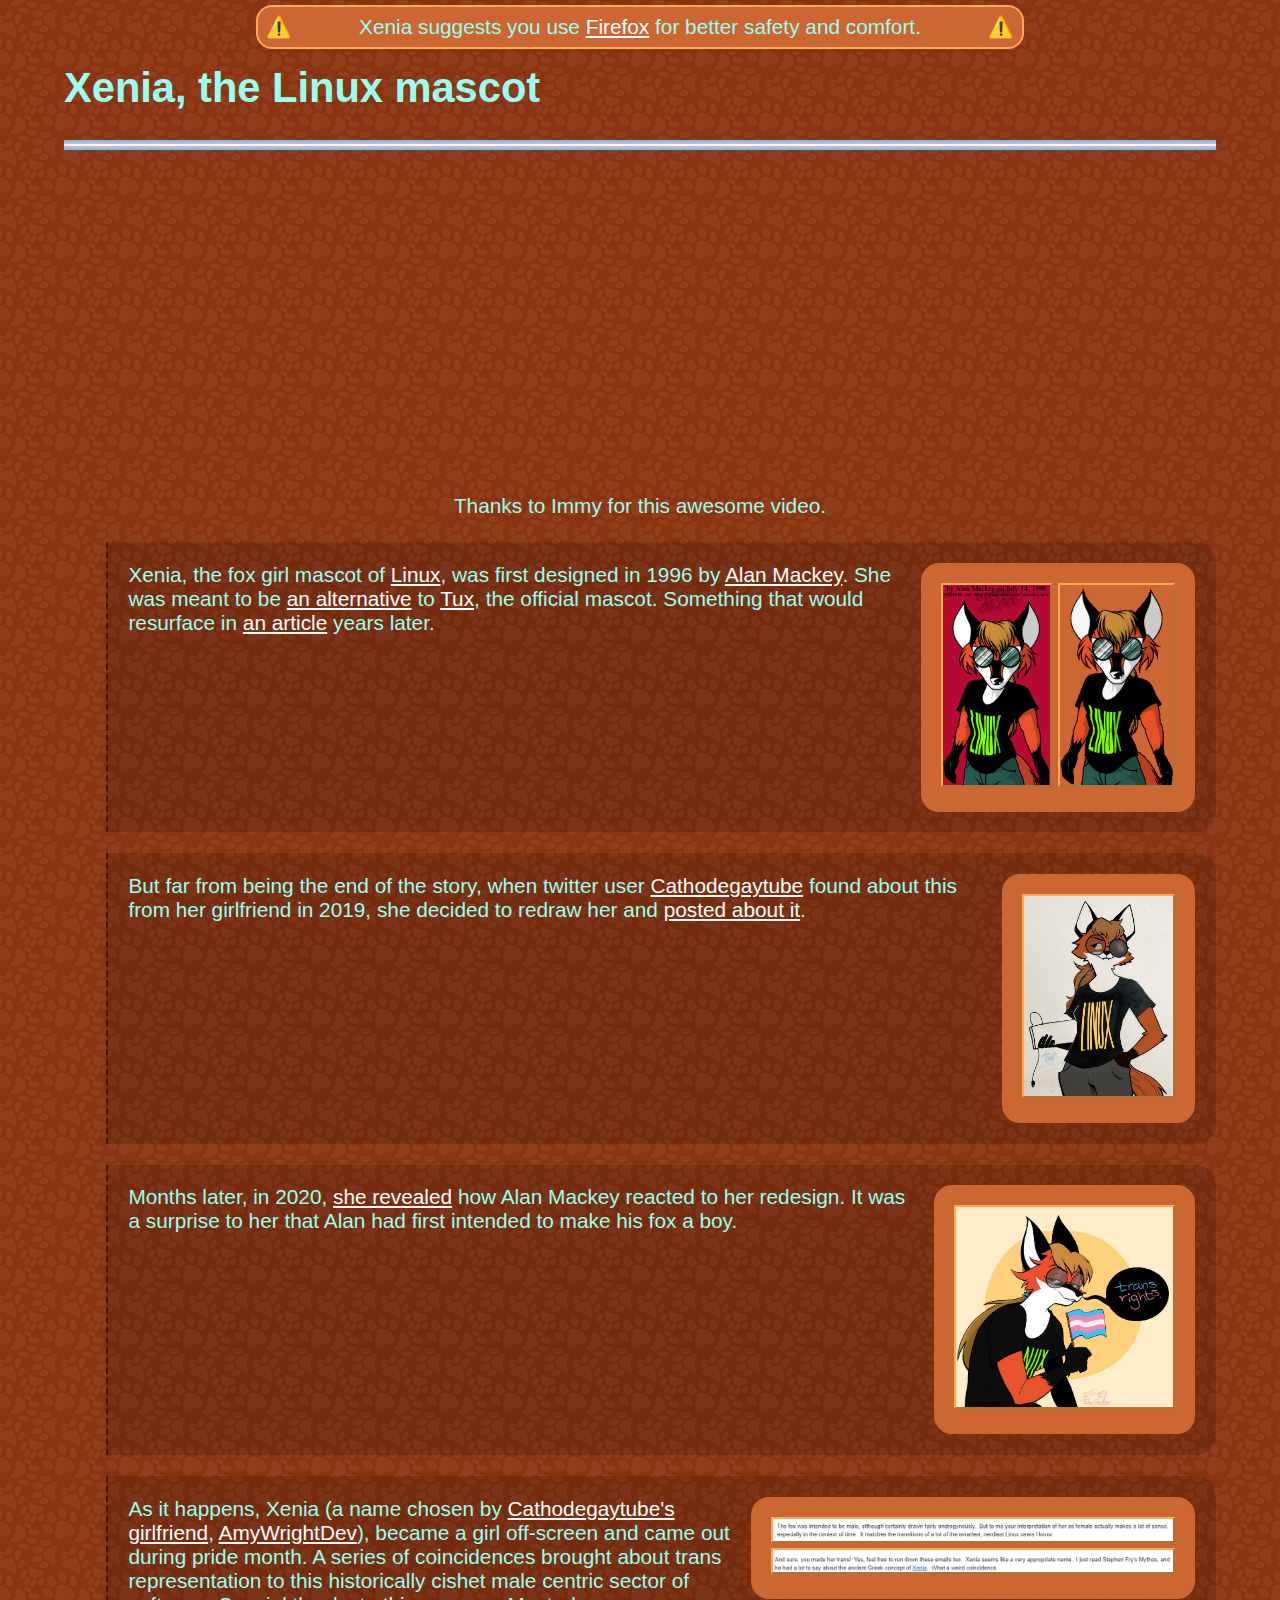
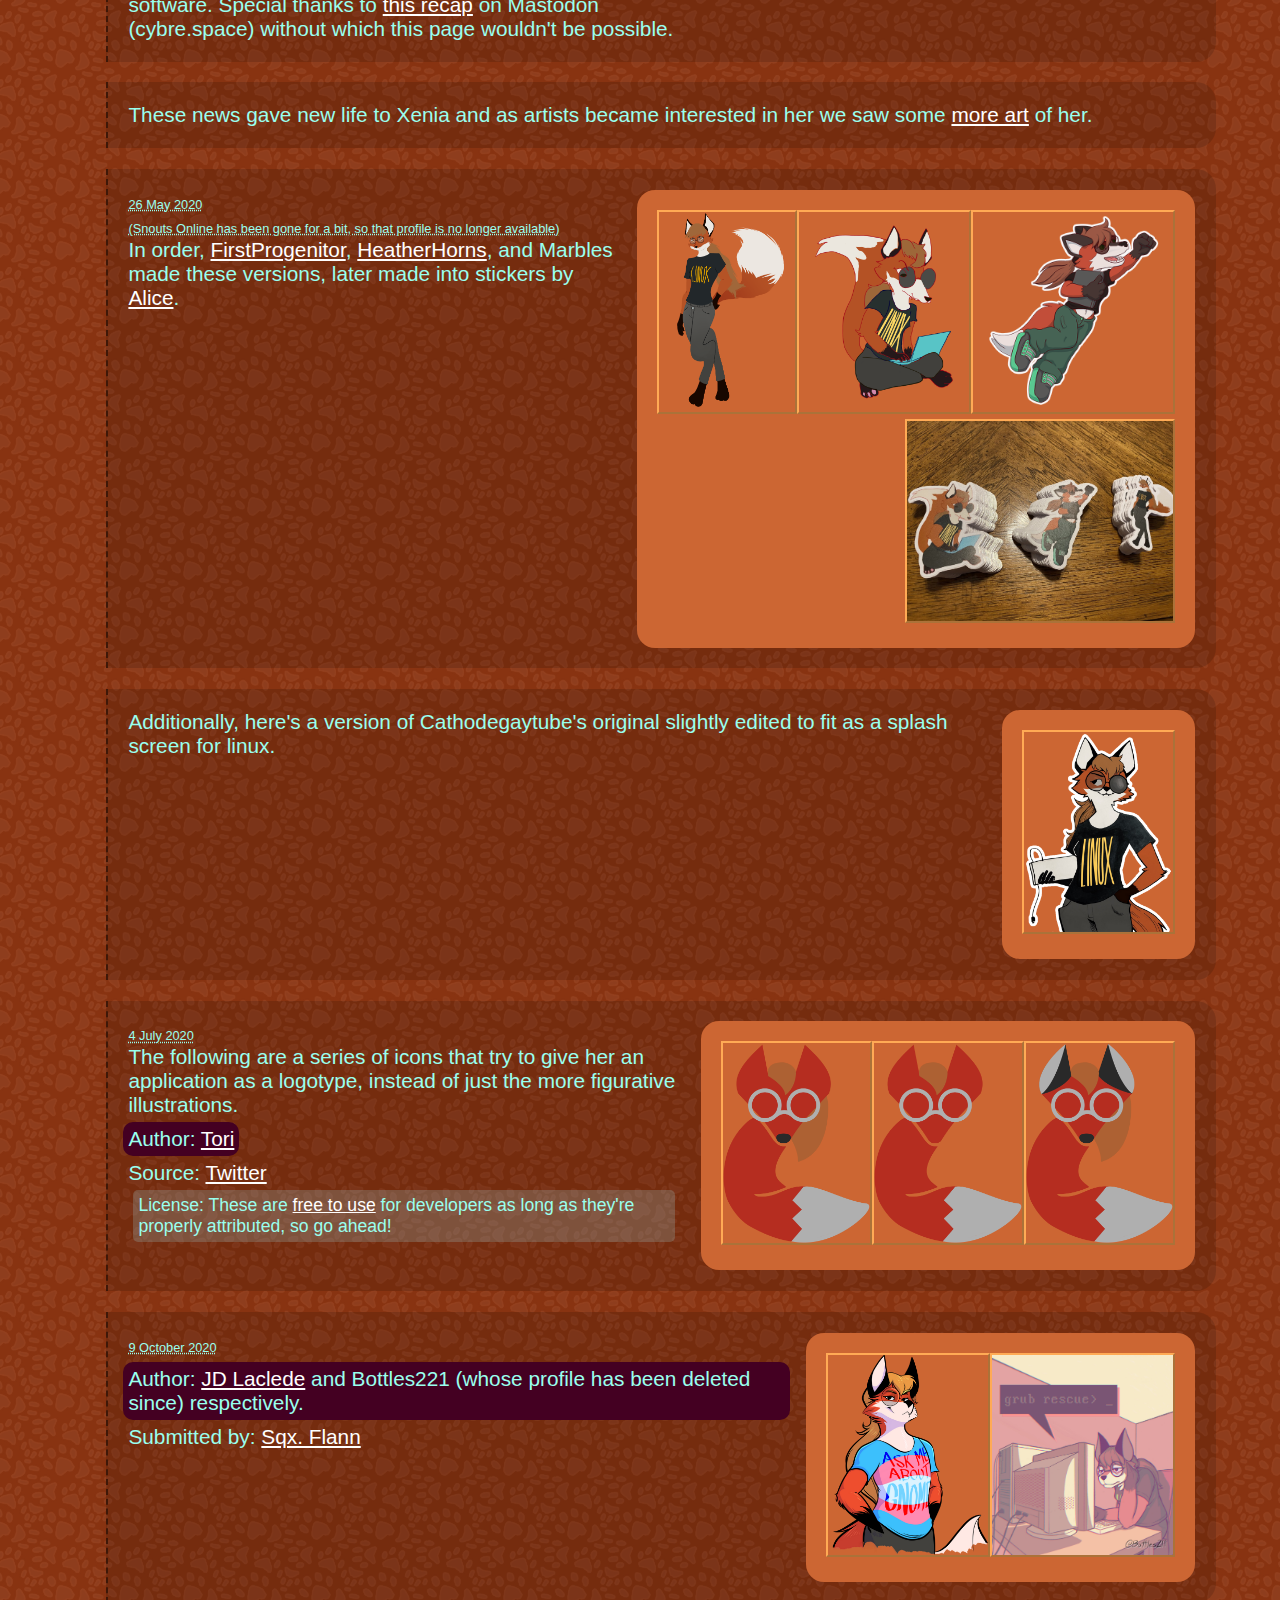
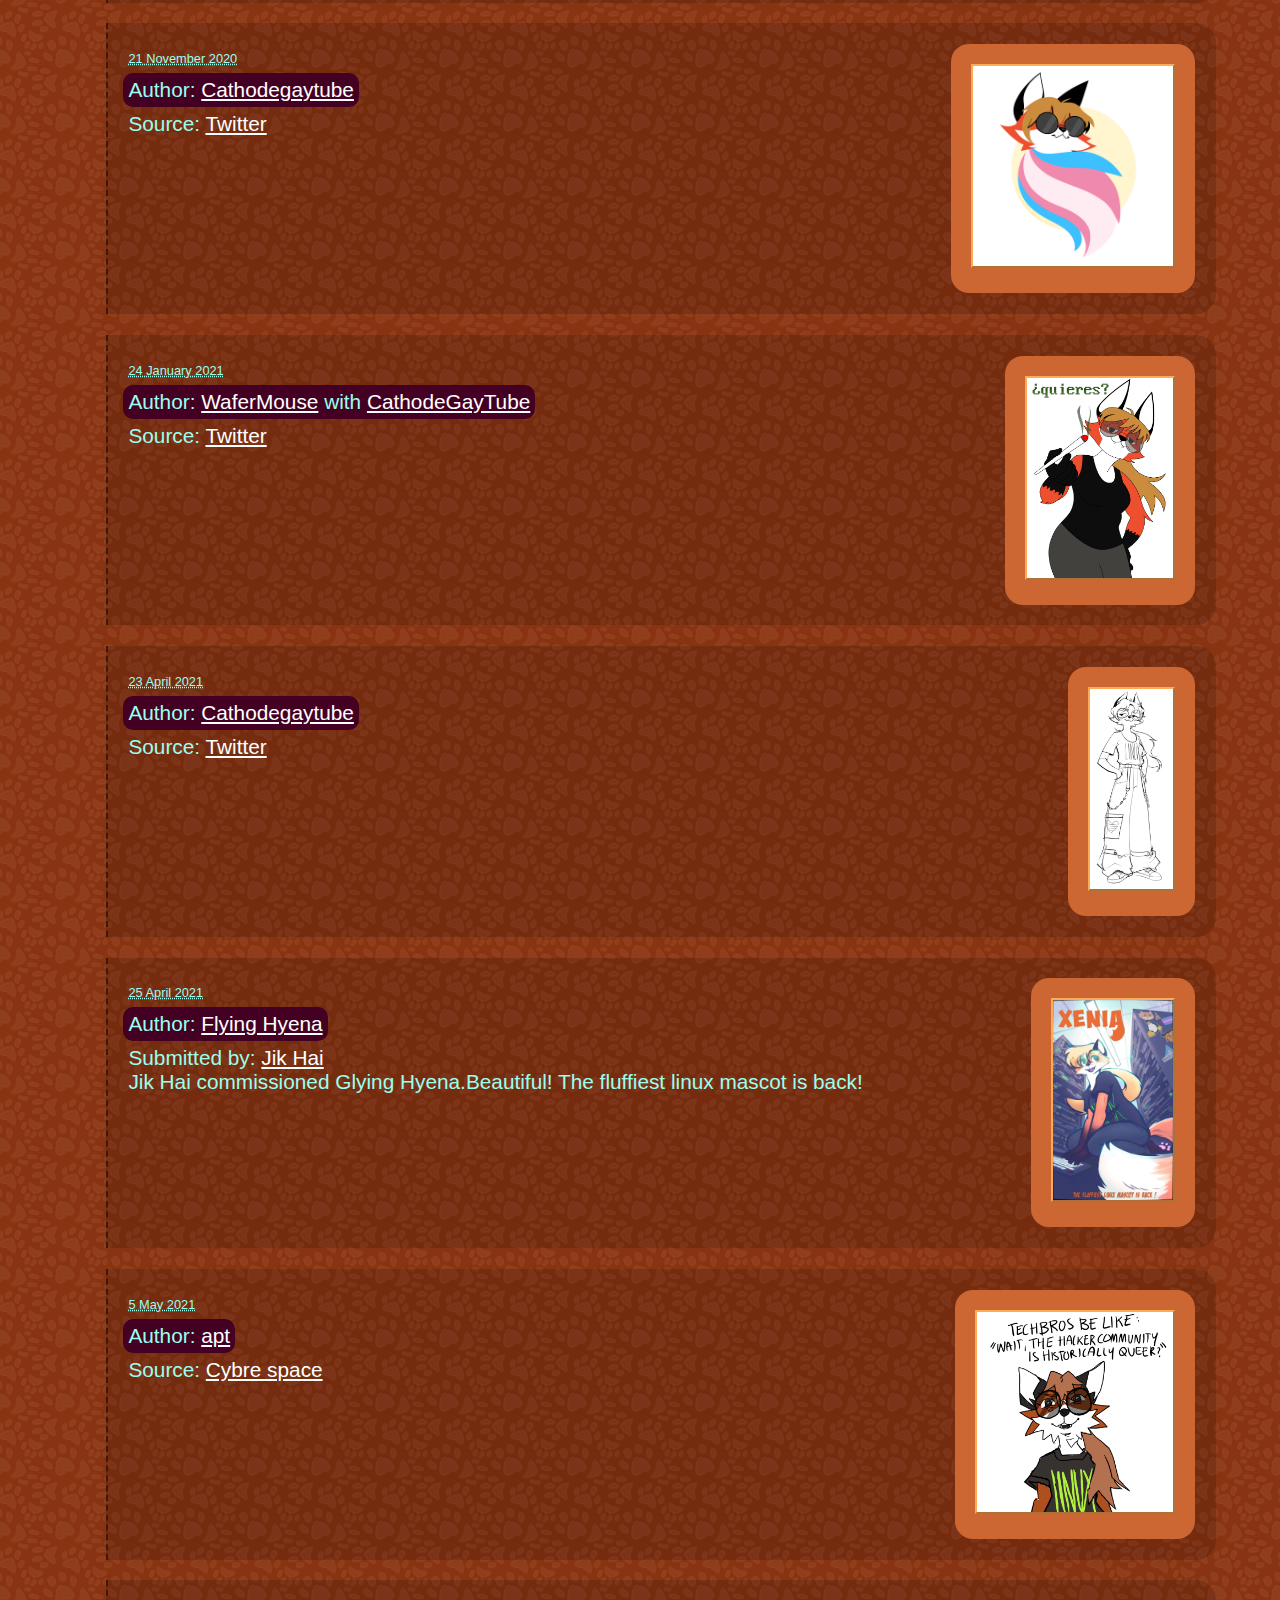
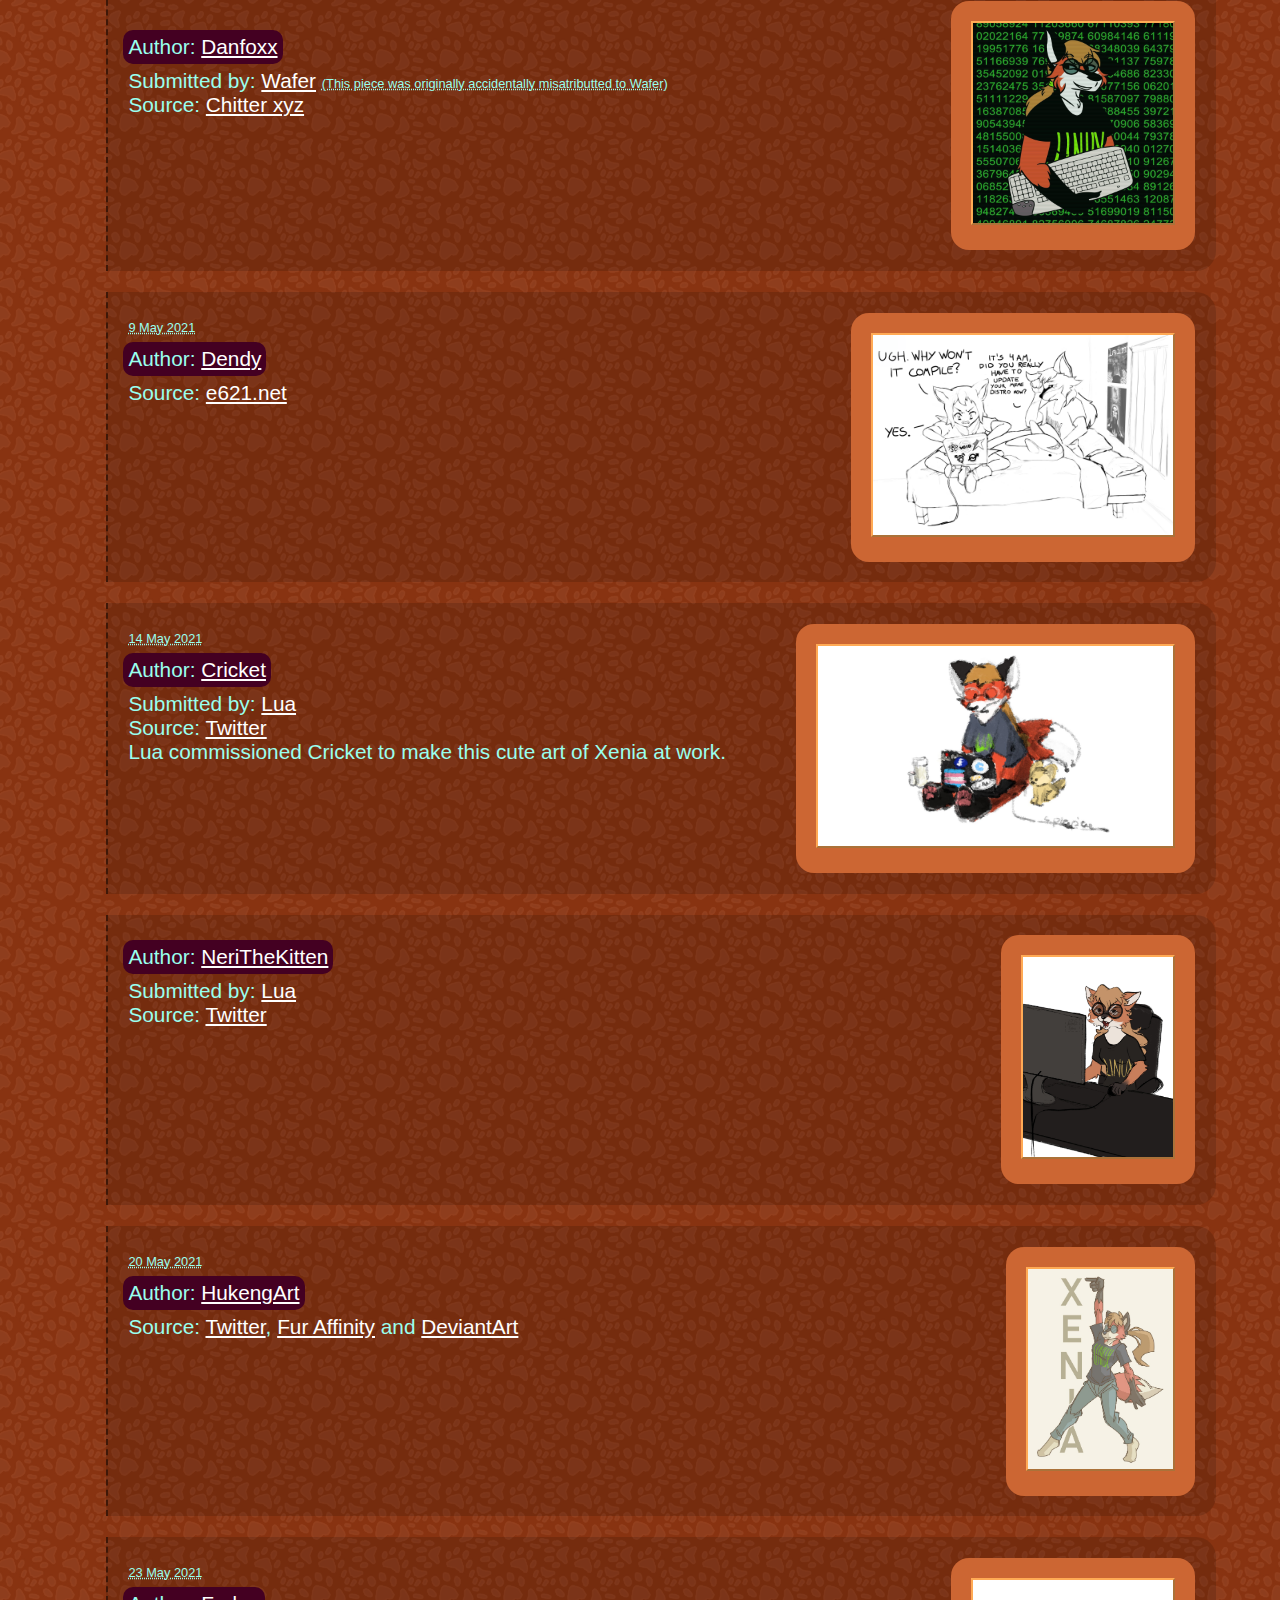
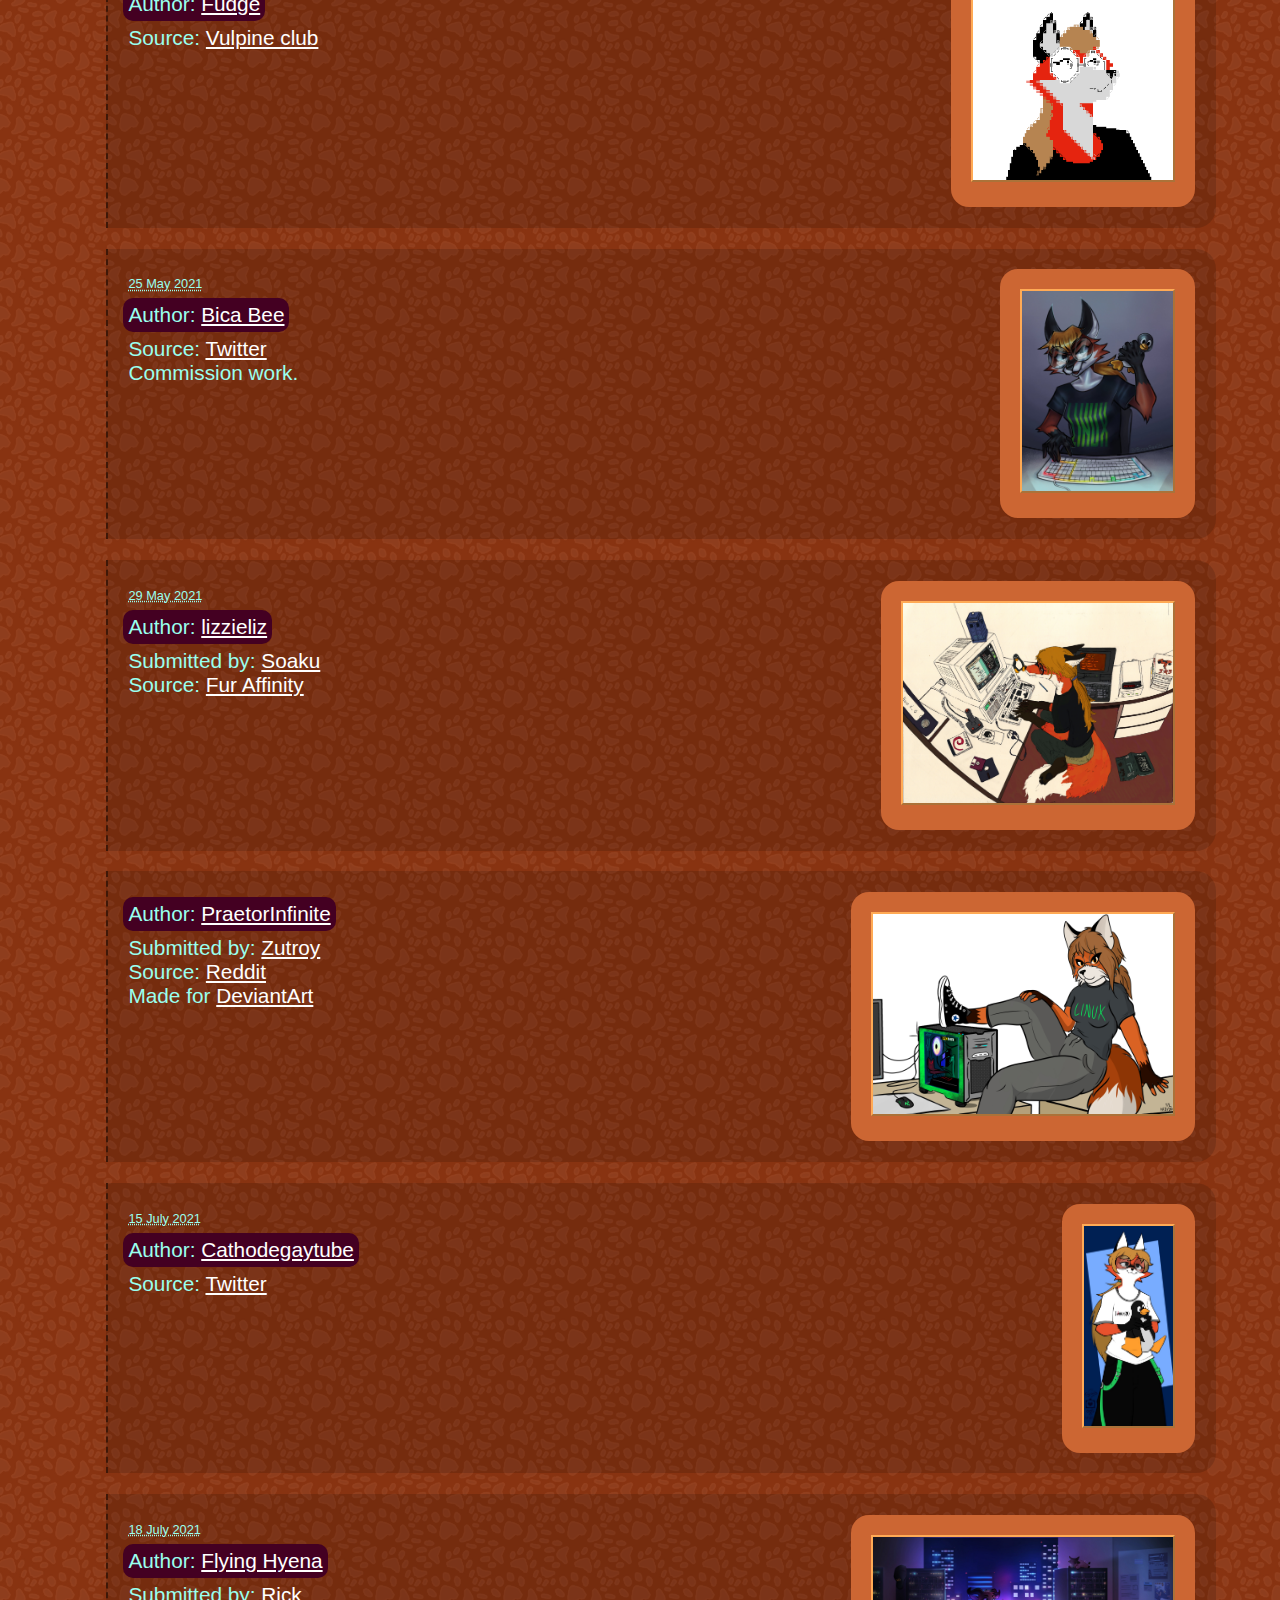
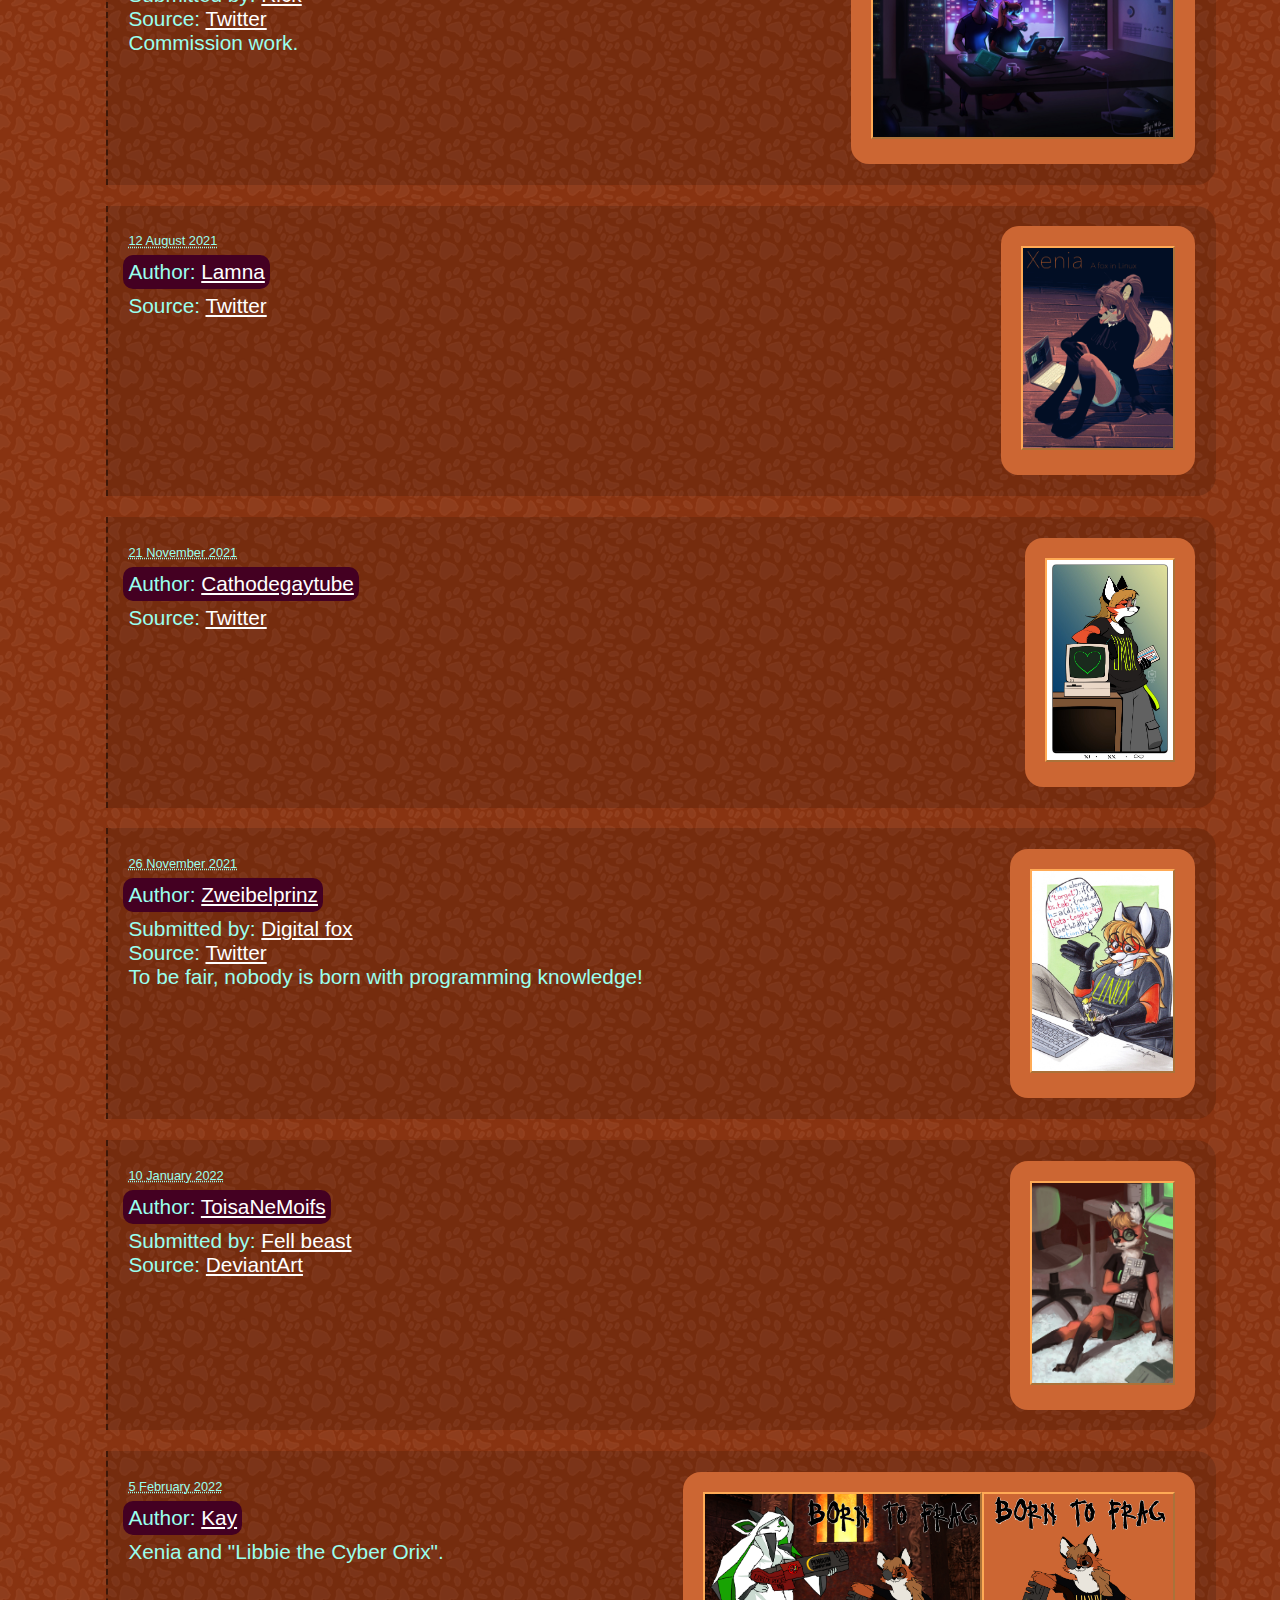
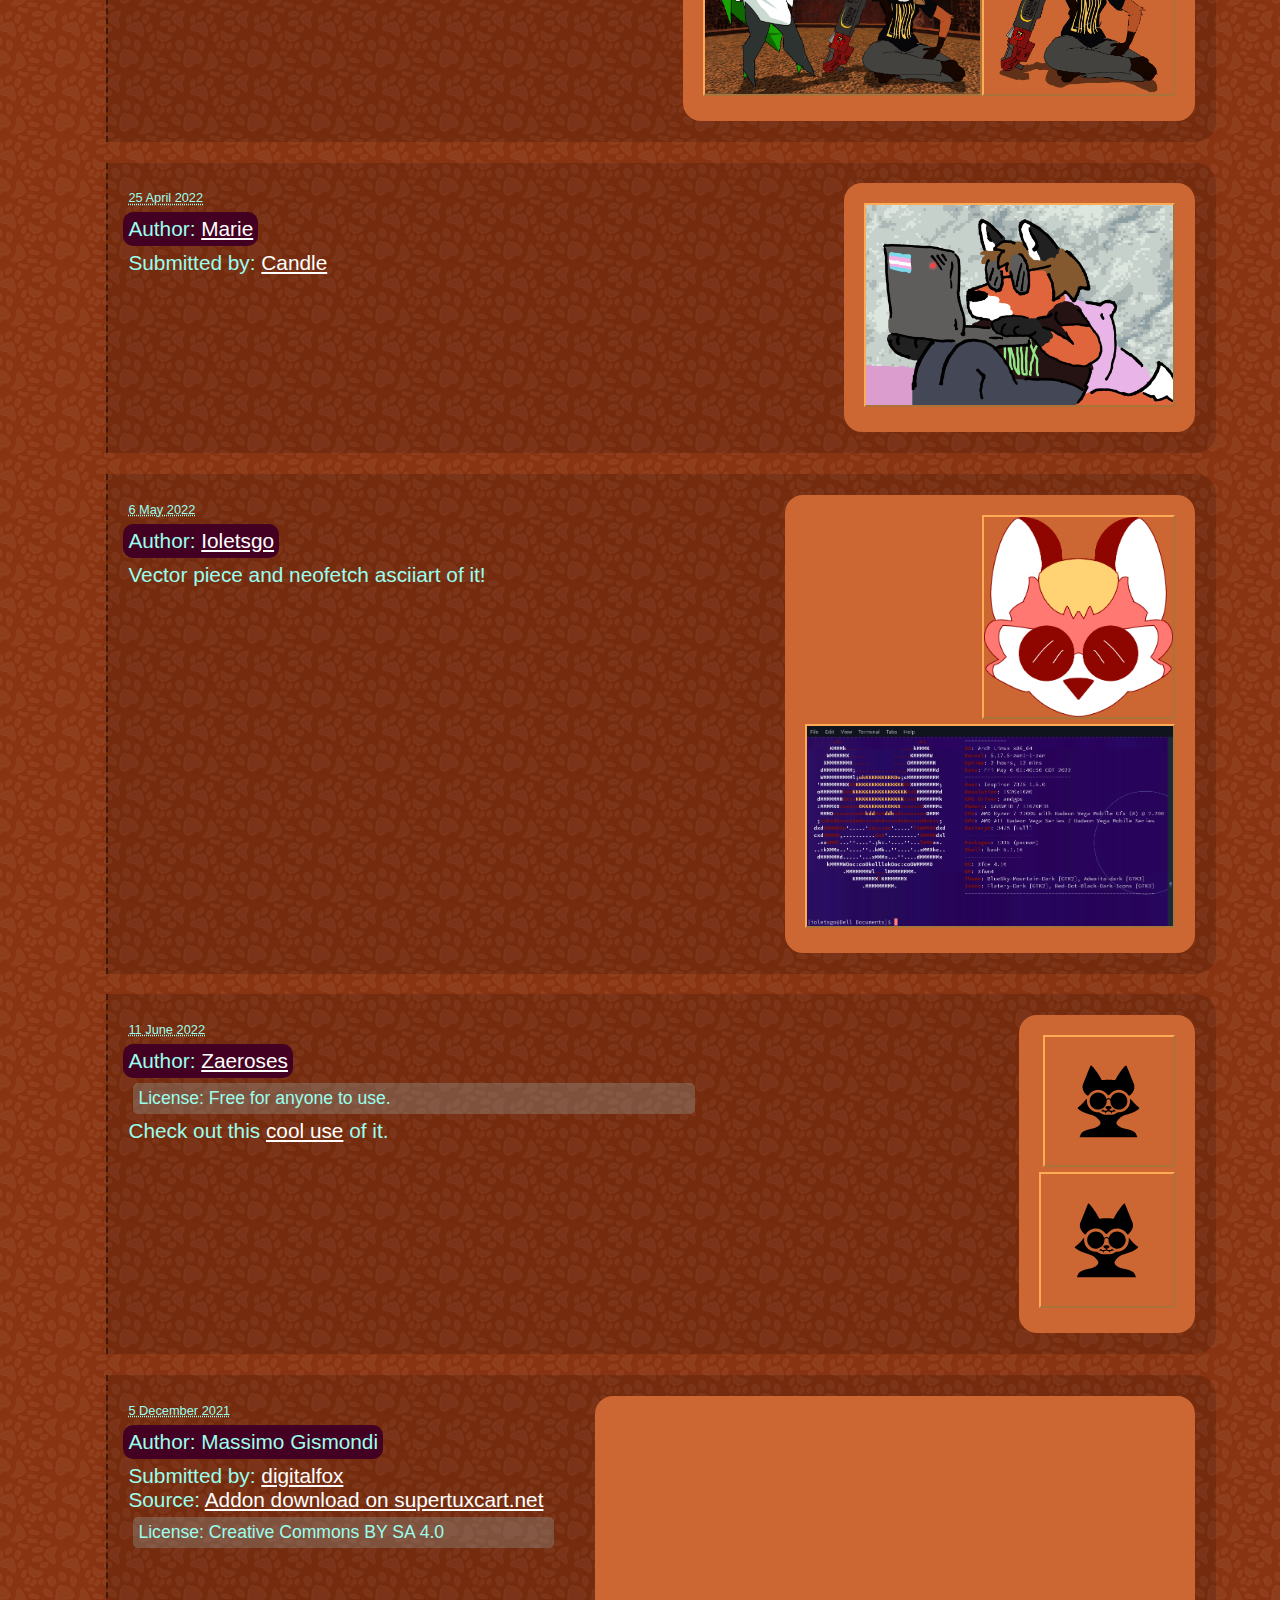
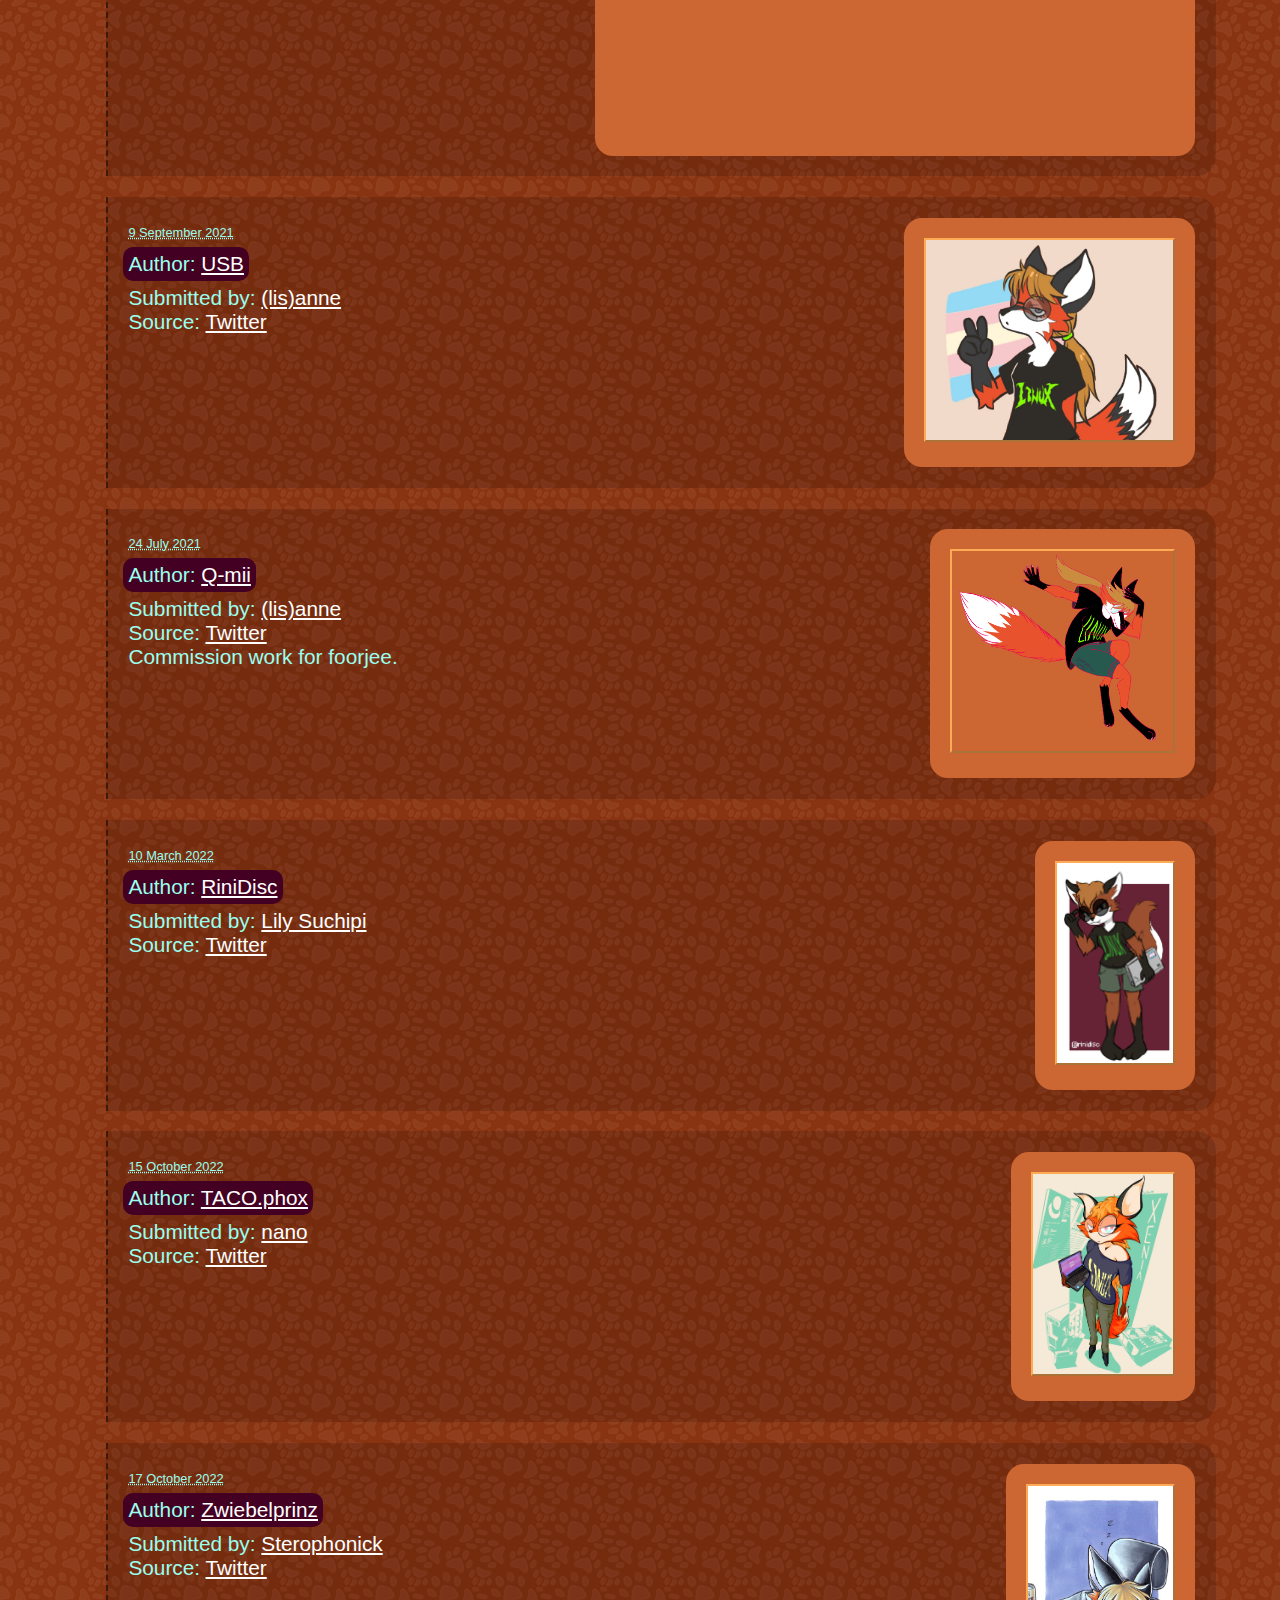
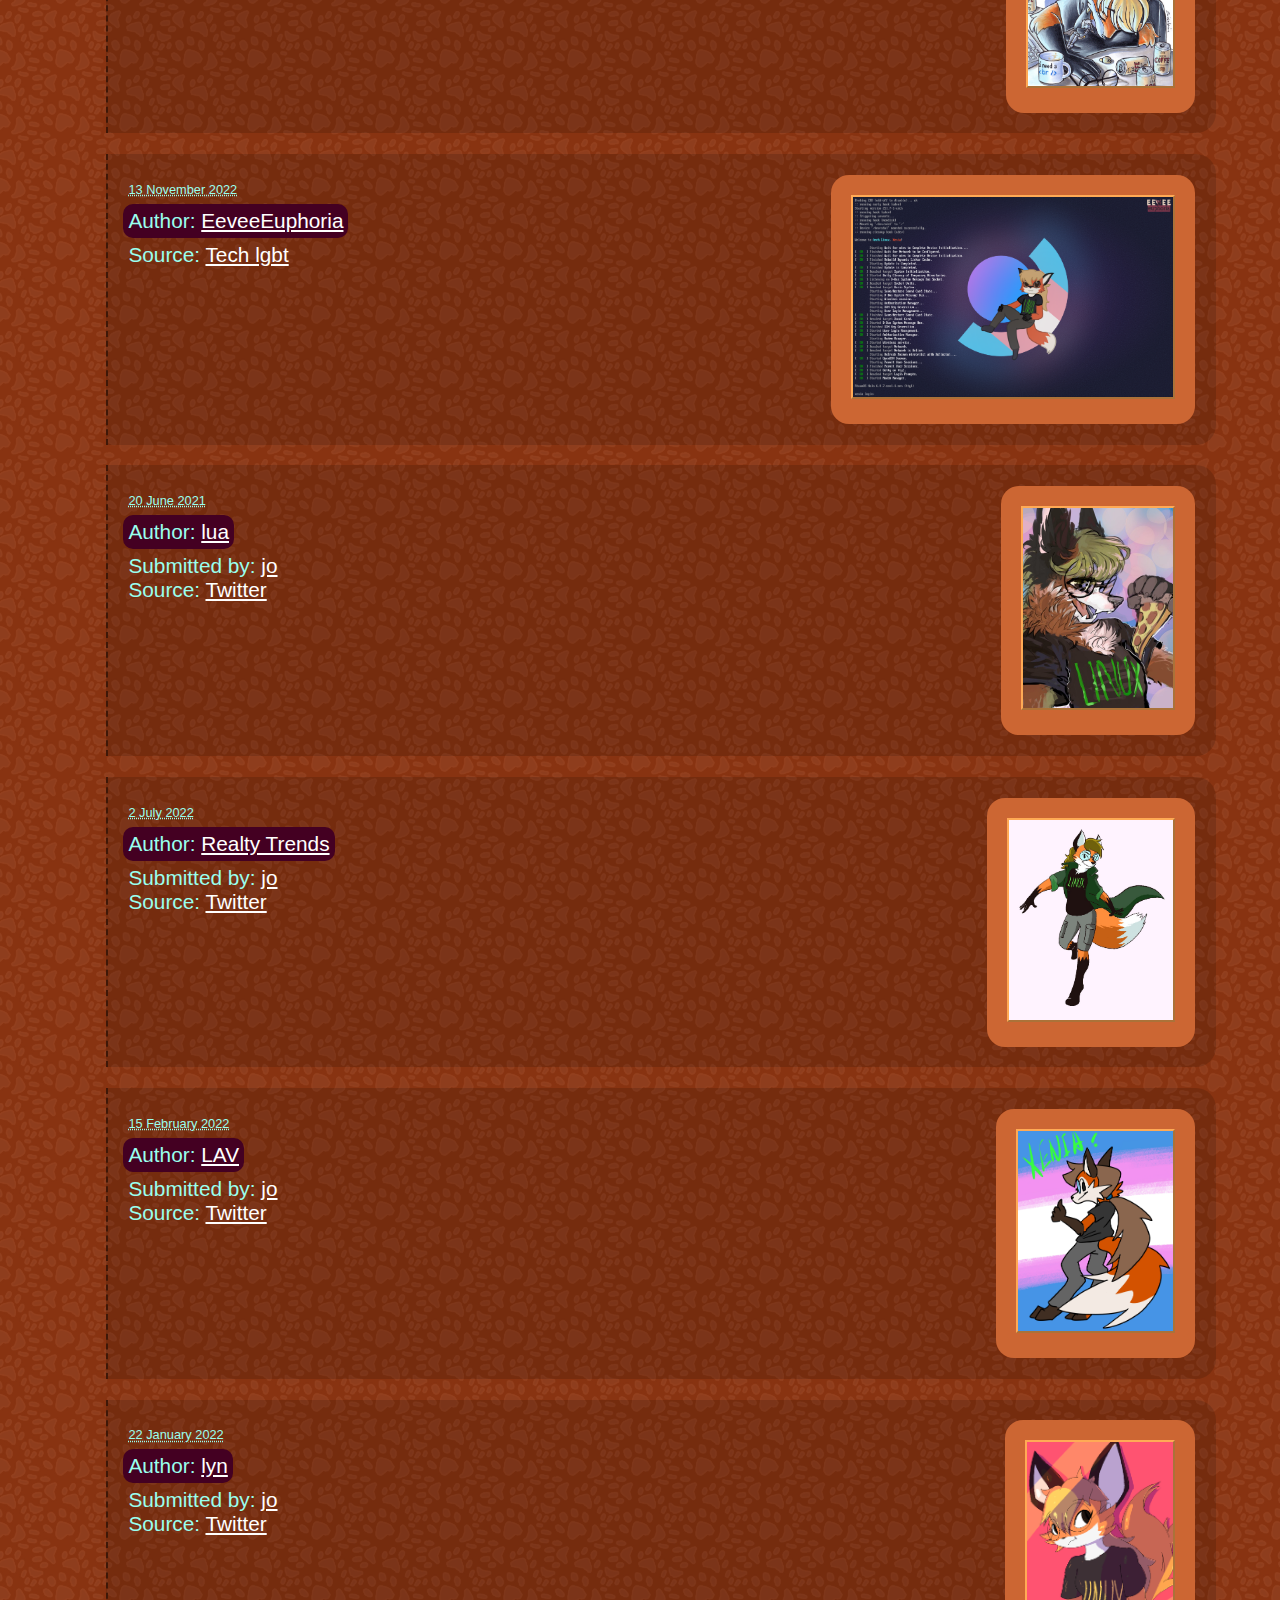
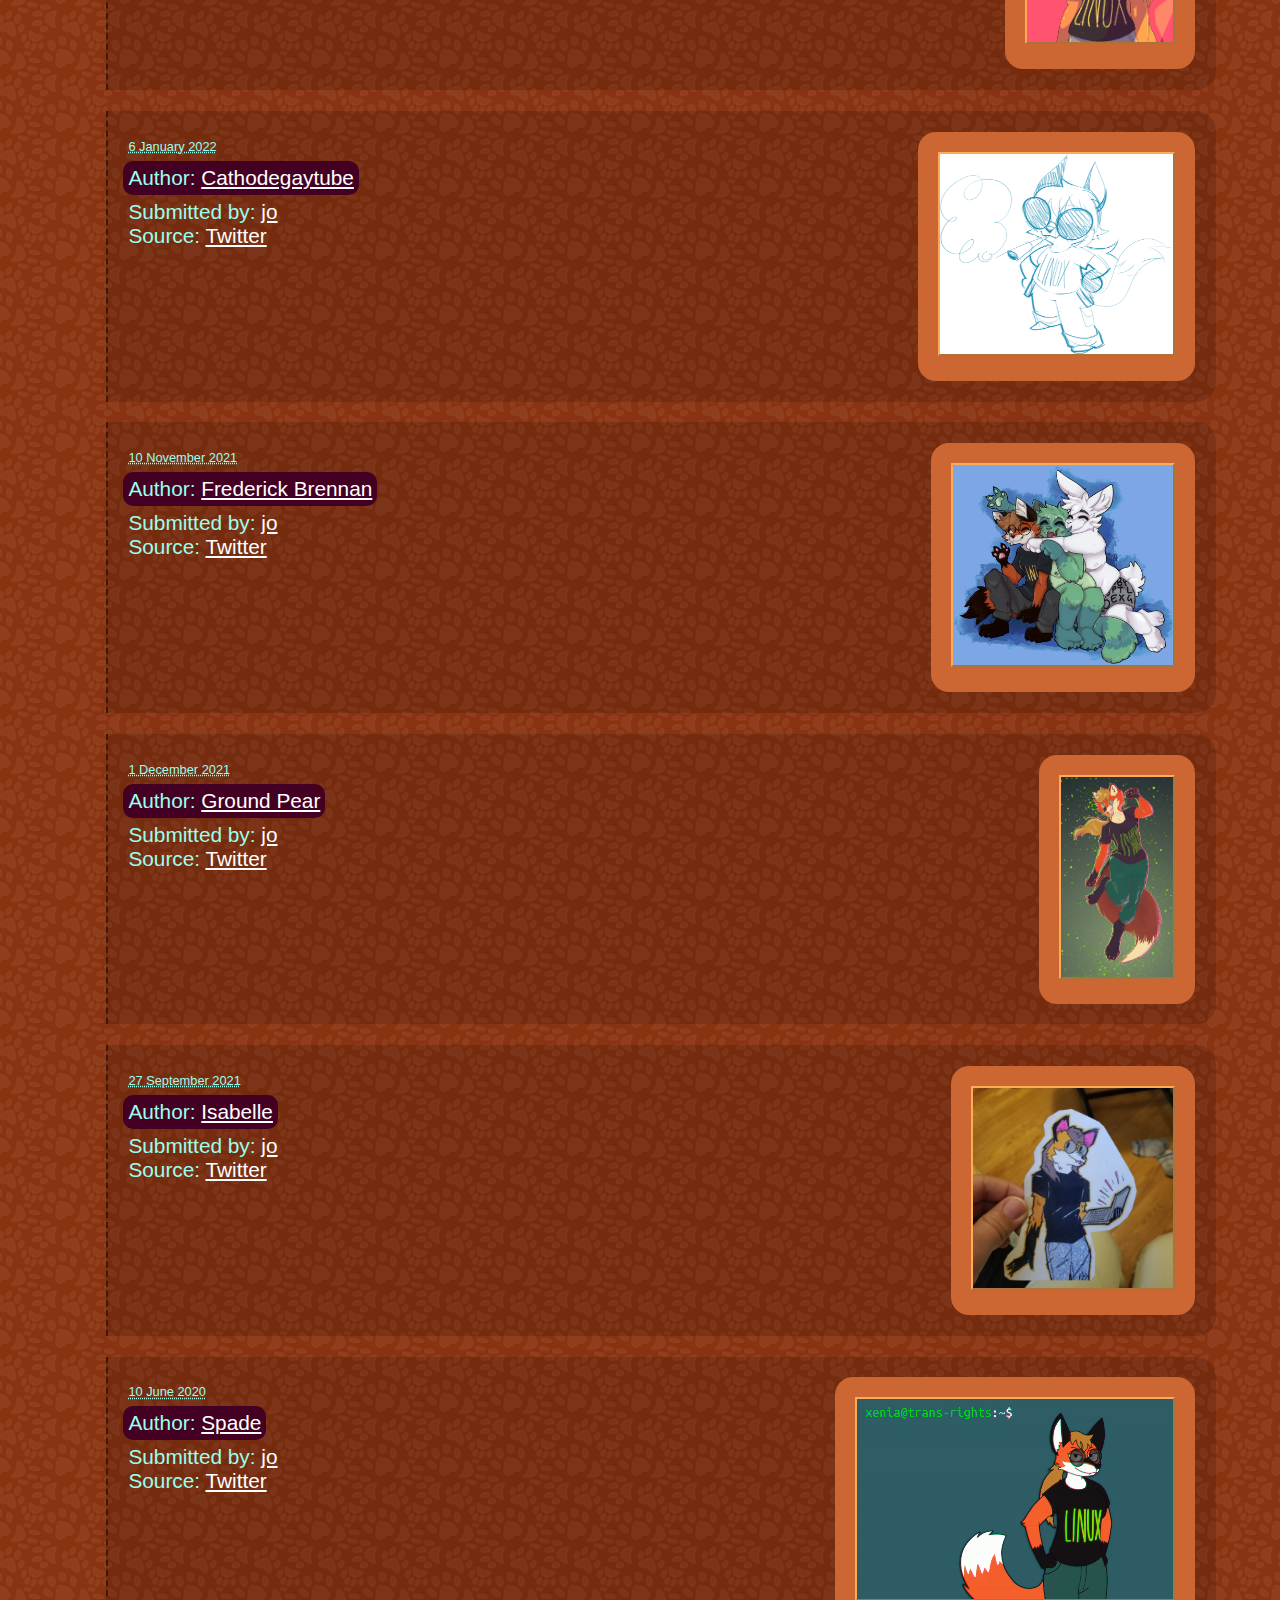
==== commit 1f25d0d5: "Changed the warning message" ====
--- a/views/index.html
+++ b/views/index.html
@@ -12,7 +12,8 @@
 <flag class="p"></flag>
 <flag class="b"></flag>
 <br />
-<center><iframe width="560" height="315" src="https://www.youtube-nocookie.com/embed/0b4eW1KAuWE" frameborder="0" allow="accelerometer; autoplay: clipboard-write; encrypted-media; gyroscope; picture-in-picture;" allowfullscreen="true"></iframe>
+<center><div class="webkit"><warn class="r">⚠️</warn><warn class="l">⚠️</warn>Xenia suggests you use <a href="https://www.mozilla.org/en-US/firefox/new/" title="🔥🦊">Firefox</a> for better safety and comfort.</div>
+<iframe width="560" height="315" src="https://www.youtube-nocookie.com/embed/0b4eW1KAuWE" frameborder="0" allow="accelerometer; autoplay: clipboard-write; encrypted-media; gyroscope; picture-in-picture;" allowfullscreen="true"></iframe>
 <br />
 Thanks to Immy for this awesome video.</center>
 <br />
@@ -125,6 +126,8 @@
 <div class="story"><div class="left"><time datetime="2023-07-06" title="2023-07-06">6 July 2023</time><br/><div class="author">Author: <a href="https://meow.social/@rinidisc">RiniDisc</a><br/></div>Source: <a href="https://meow.social/@rinidisc/110669053281279795">meow.social</a><br/></div><div class="right"><a target="_blank" href="images/RiniDisc15.png"><img src="images/RiniDisc15.png" /></a></div></div>
 <div class="story"><div class="left"><time datetime="2023-07-26" title="2023-07-26">26 July 2023</time><br/><div class="author">Author: <a href="https://mstdn.games/@VirtualRook">VirtualRook</a><br/></div>Submitted by: <a href="https://chitter.xyz/@ShadowJonathan@tech.lgbt">Jo</a><br/>Source: <a href="https://mstdn.games/@VirtualRook/110782241709703769">mstdn.games</a><br/></div><div class="right"><a target="_blank" href="images/virtualrook1.jpg"><img src="images/virtualrook1.jpg" /></a></div></div>
 <div class="story"><div class="left"><time datetime="2023-07-29" title="2023-07-29">29 July 2023</time><br/><div class="author">Author: <a href="https://peoplemaking.games/@hayny">Hayny</a><br/></div>Source: <a href="https://peoplemaking.games/@hayny/110798570091054252">peoplemaking.games</a><br/></div><div class="right"><a target="_blank" href="images/hayny1.png"><img src="images/hayny1.png" /></a></div></div>
+<div class="story"><div class="left"><time datetime="2023-08-29" title="2023-08-29">29 August 2023</time><br/><div class="author">Author: <a href="https://www.furaffinity.net/user/wolfspropcreations/">Wolf's Prop Creations</a><br/></div>Submitted by: <a href="https://timetheft.social/@mutanthunt">Mariken</a><br/>Source: <a href="https://www.furaffinity.net/view/53474137/">FurAffinity</a><br/>An actual puppet of Xenia!</div><div class="right"><a target="_blank" href="images/wolfspropcreations1.jpg"><img src="images/wolfspropcreations1.jpg" /></a></div></div>
+<div class="story"><div class="left"><time datetime="2023-08-29" title="2023-08-29">29 August 2023</time><br/><div class="author">Author: <a href="https://www.tumblr.com/colloidalamber">colloidalamber</a><br/></div>Submitted by: <a href=""><https://furry.engineer/@Interstellar1/ />Interstellar_1</a><br/>Source: <a href="https://www.tumblr.com/colloidalamber/726942648827543552/xenia-linux-fox">Tumblr</a><br/></div><div class="right"><a target="_blank" href="images/colloidalamber1.jpg"><img src="images/colloidalamber1.jpg" /></a></div></div>
 <div style="margin-left: 2em;"><flag class="b"></flag>
 <flag class="p"></flag>
 <flag class="w"></flag>
@@ -136,4 +139,9 @@
 <p xmlns:cc="http://creativecommons.org/ns#" xmlns:dct="http://purl.org/dc/terms/"><a property="dct:title" rel="cc:attributionURL" href="https://xenia-linux-site.glitch.me/">Xenia</a> by <a rel="cc:attributionURL dct:creator" property="cc:attributionName" href="https://web.archive.org/web/19970517213342/www.early.com/~emackey/linux/">Alan Mackey</a> is marked with <a href="http://creativecommons.org/publicdomain/zero/1.0?ref=chooser-v1" target="_blank" rel="license noopener noreferrer" style="display:inline-block;">CC0 1.0 Universal<img style="height:22px!important;margin-left:3px;vertical-align:text-bottom;" src="https://mirrors.creativecommons.org/presskit/icons/cc.svg?ref=chooser-v1"><img style="height:22px!important;margin-left:3px;vertical-align:text-bottom;" src="https://mirrors.creativecommons.org/presskit/icons/zero.svg?ref=chooser-v1"></a></p>
   Website made with <a href="https://glitch.com">Glitch</a>!</div></footer>
 <div class="glitchButton" style="position:fixed;top:20px;right:20px;"></div>
-<script src="https://button.glitch.me/button.js" defer></script></body></html>
+<script src="https://button.glitch.me/button.js" defer></script>
+<script defer>const UA = navigator.userAgent;
+const EW = /WebKit/.test(UA) || /Trident/.test(UA);
+if (!EW) {
+    document.querySelector('.webkit').setAttribute('disabled', true)
+  }</script></body></html>
--- a/views/style.css
+++ b/views/style.css
@@ -133,3 +133,27 @@
   border: 0;
   border-radius: 20px;
 }
+
+div.webkit {
+	position: fixed;
+	top: 5px;
+	border: 2px solid #fa5;
+	background: #c63;
+	border-radius: 16px;
+	padding: 8px;
+	margin: auto;
+	left: 20%;
+	right: 20%;
+}
+
+div.webkit[disabled] {
+  display: none;
+}
+
+warn.r {
+  float: right;
+}
+
+warn.l {
+  float: left;
+}
